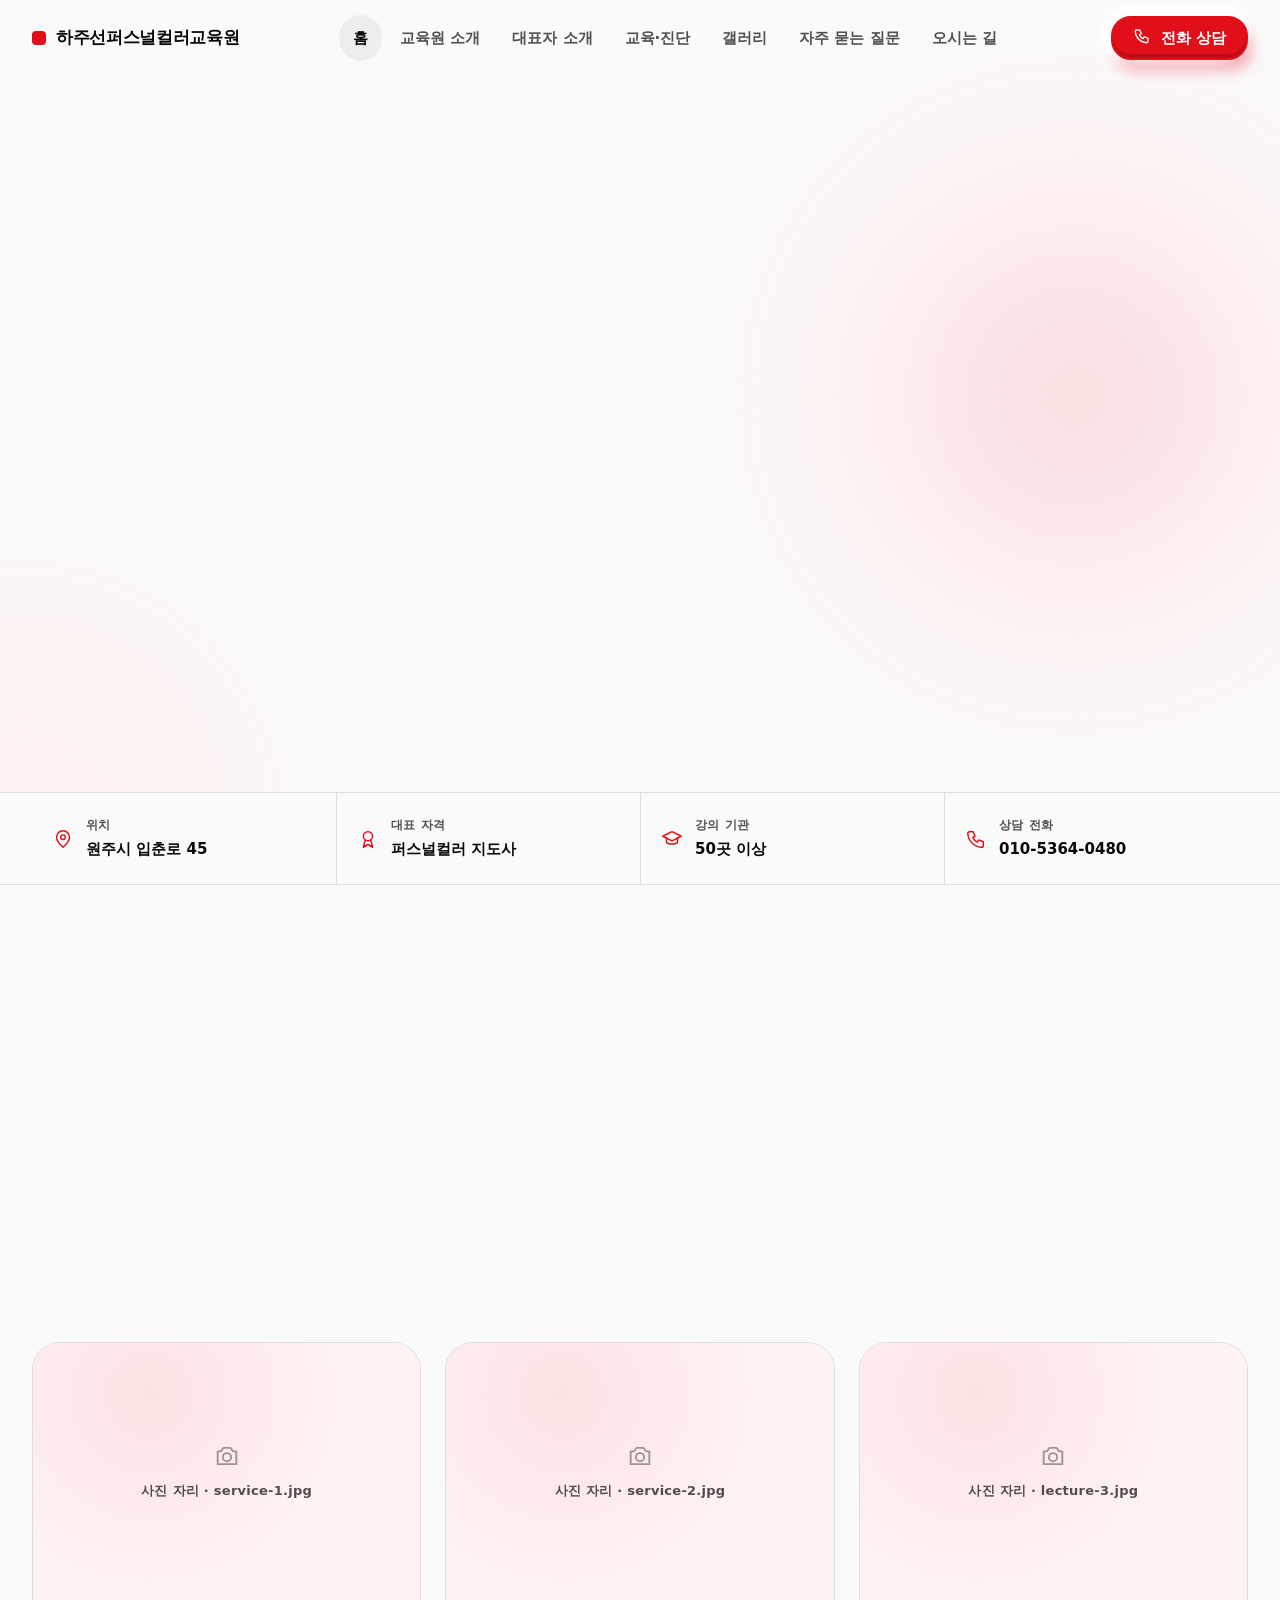
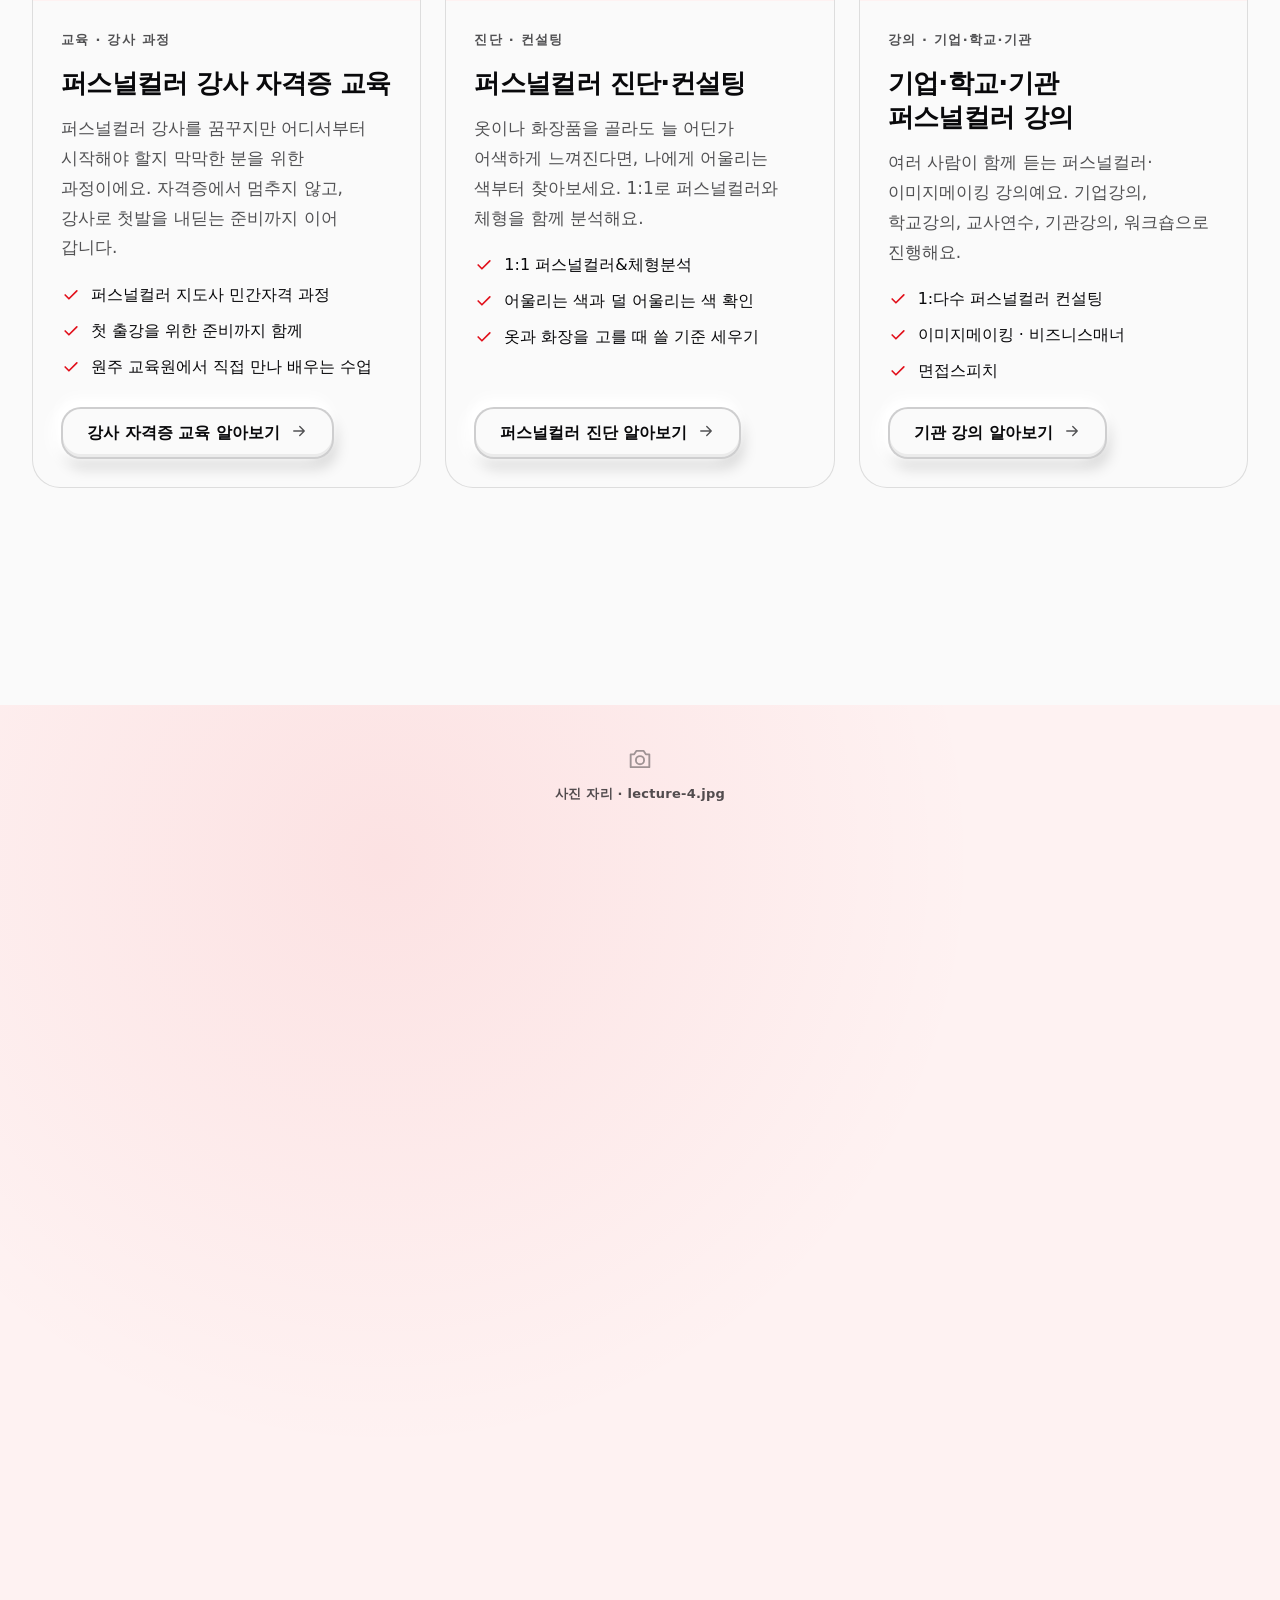
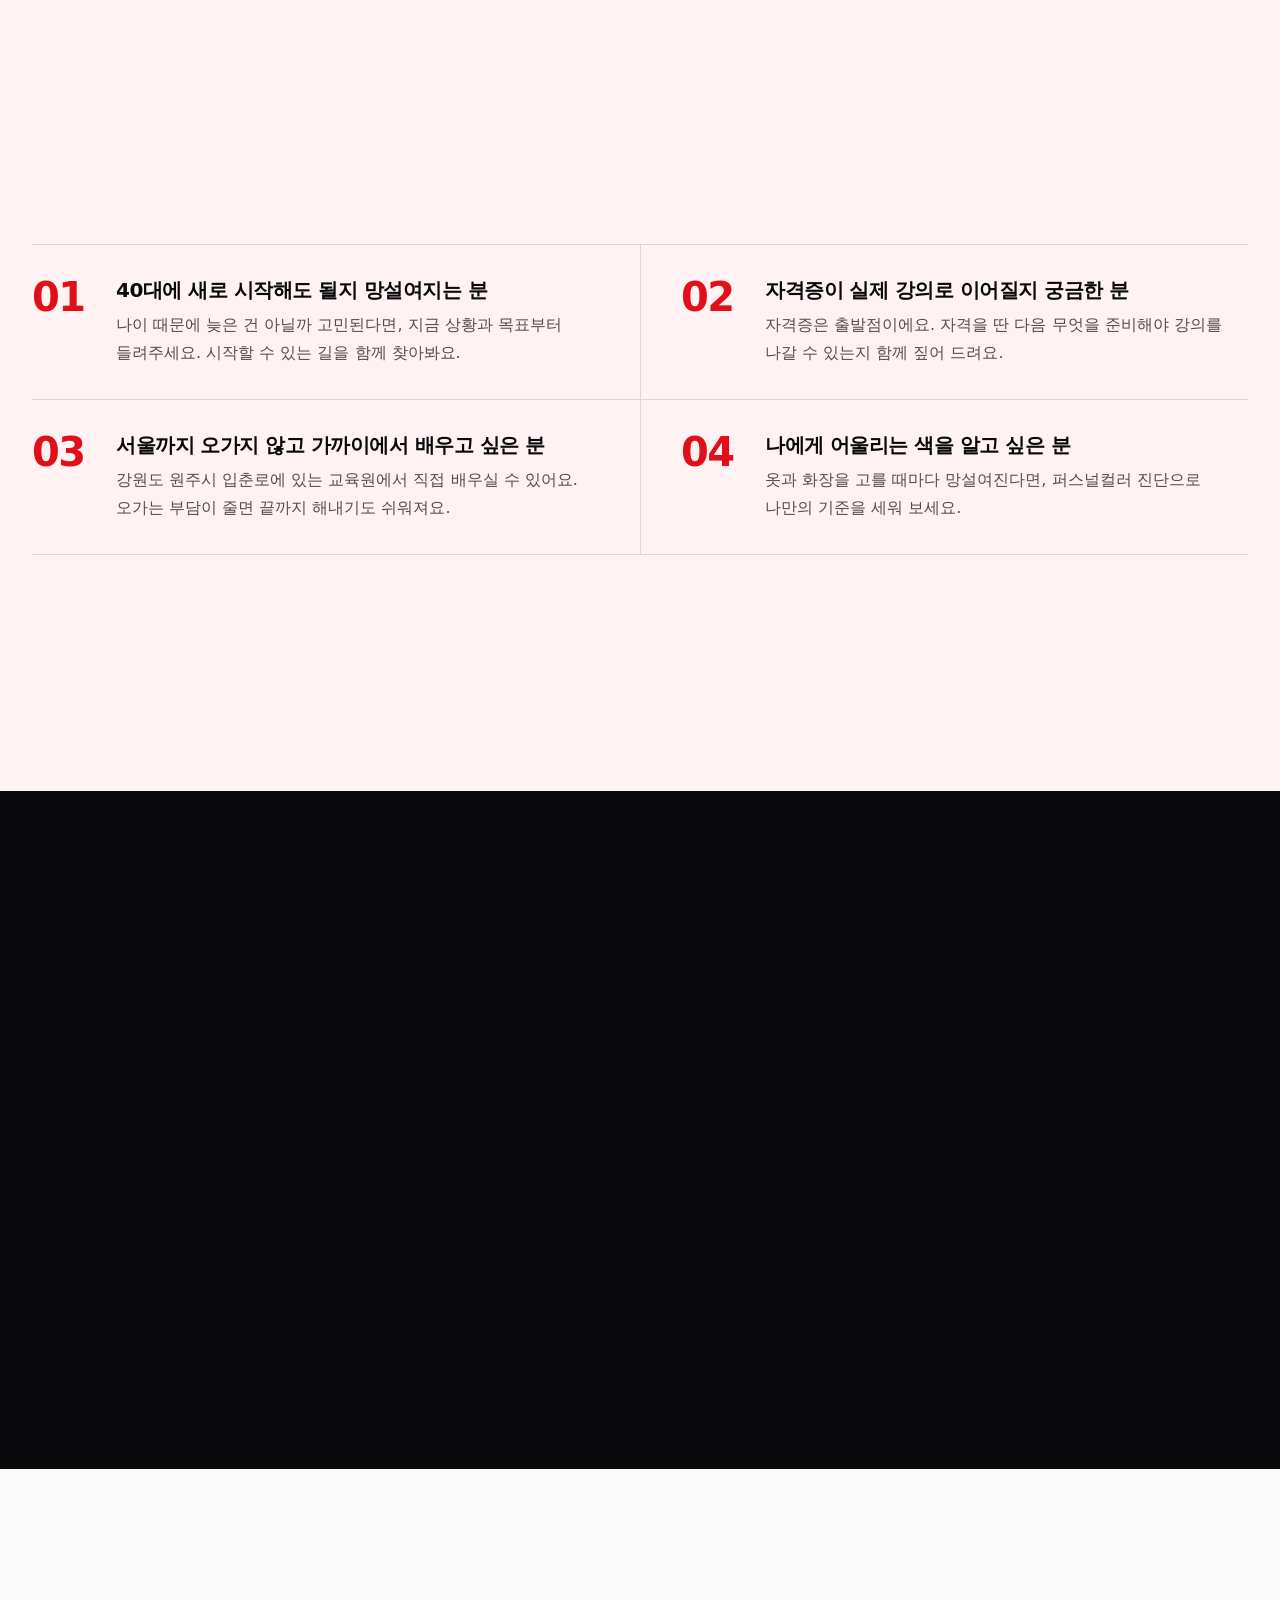
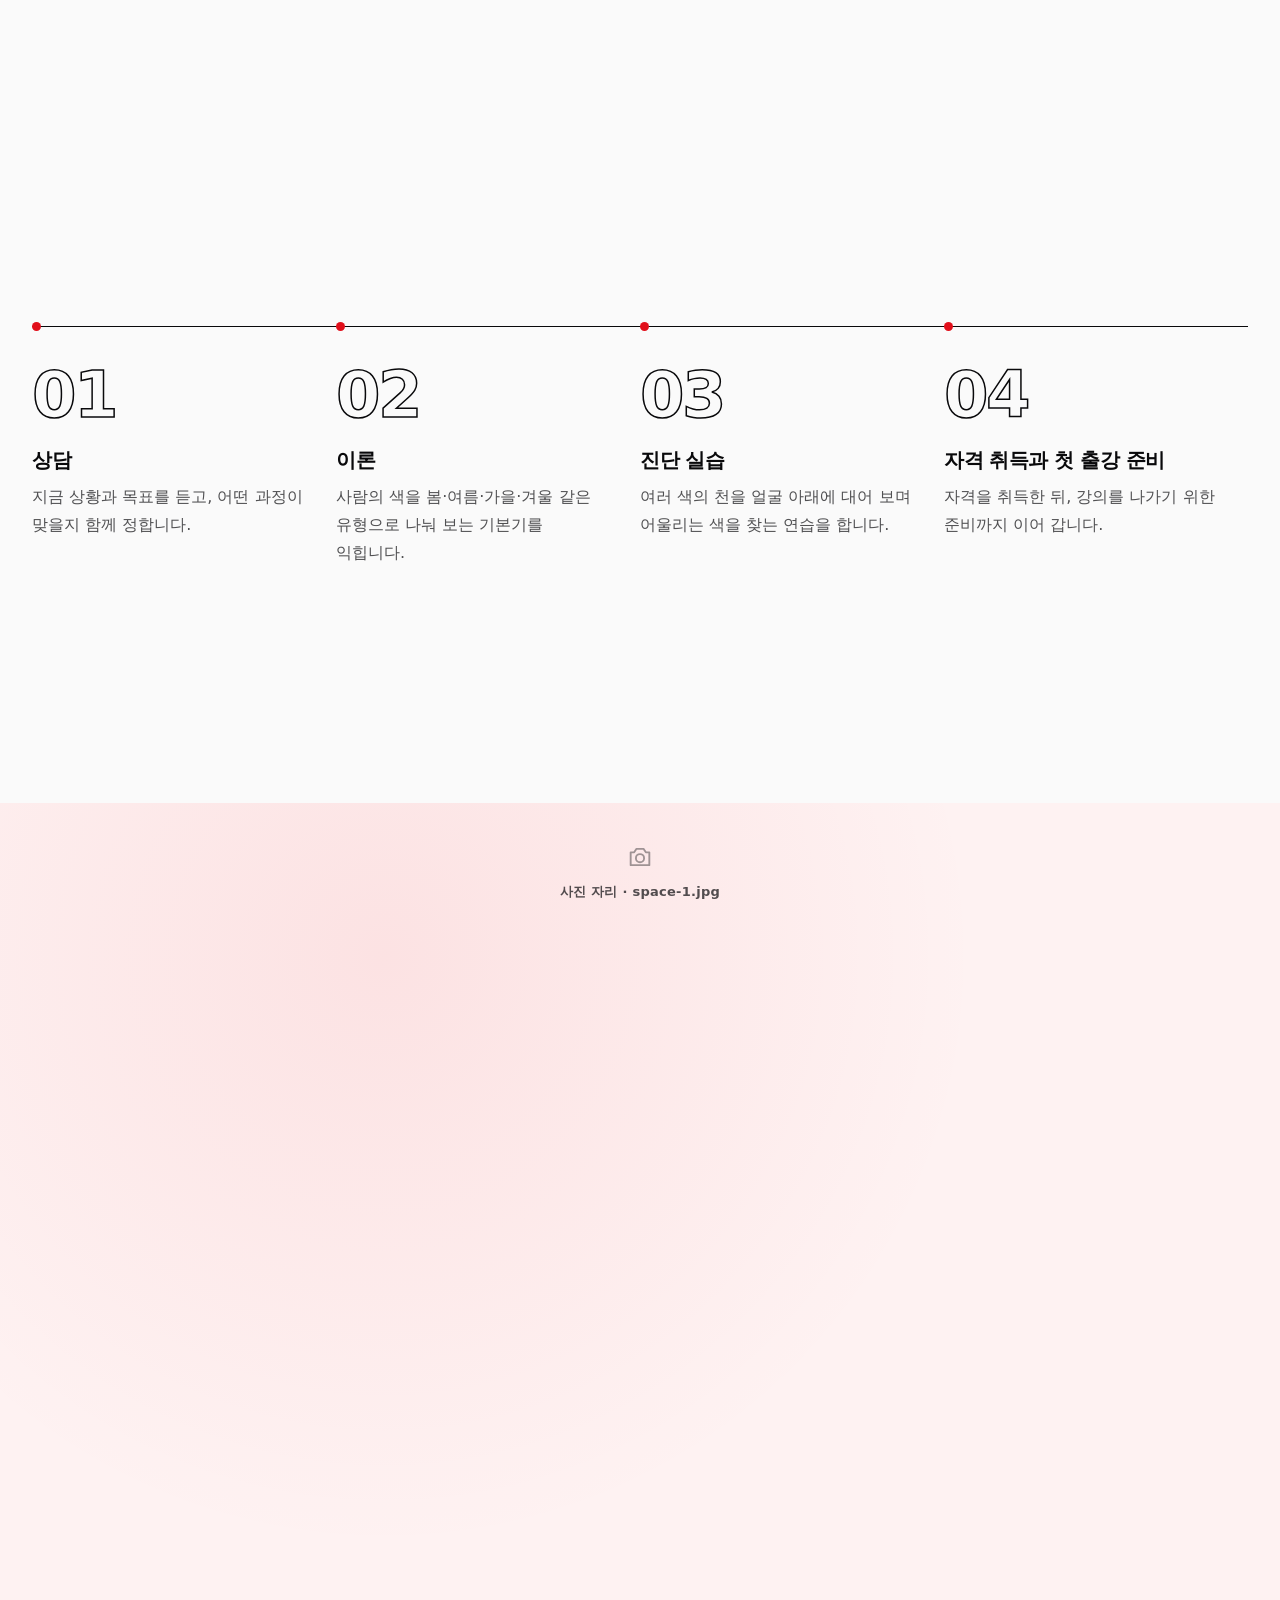
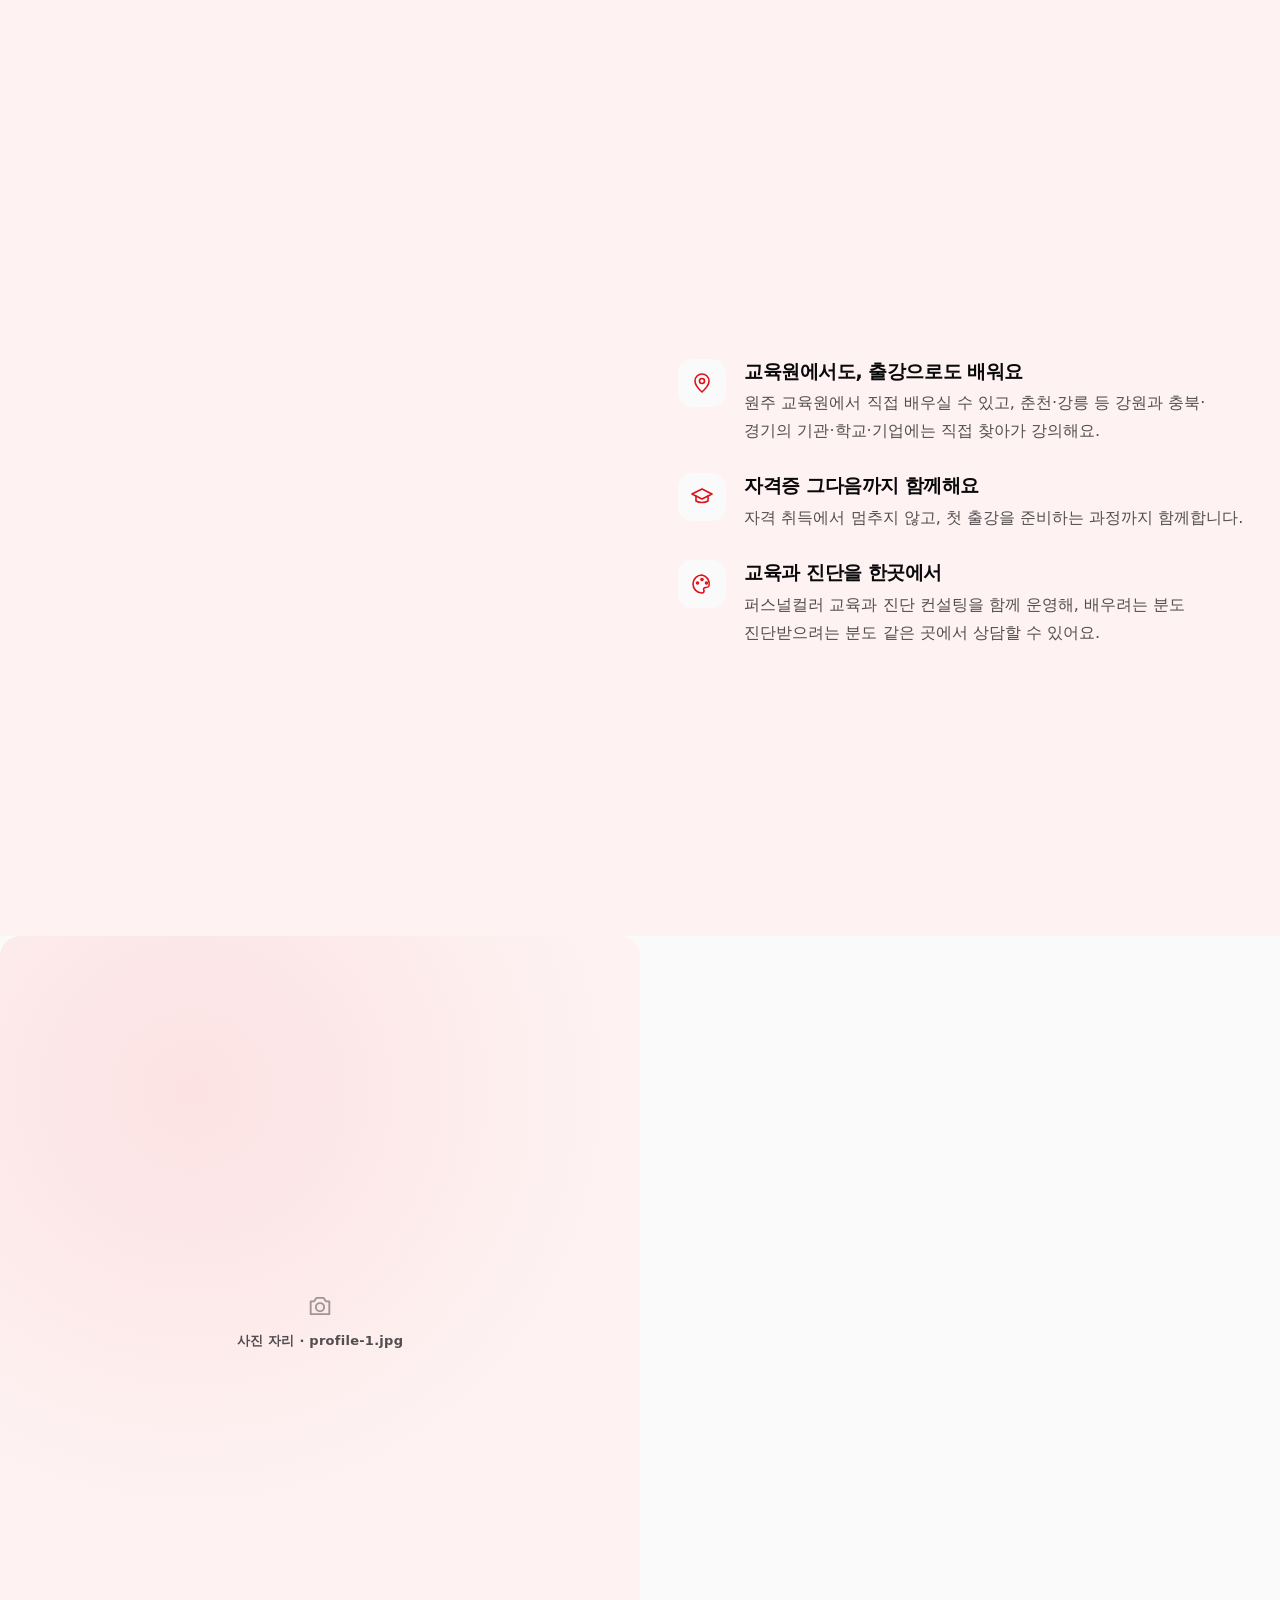
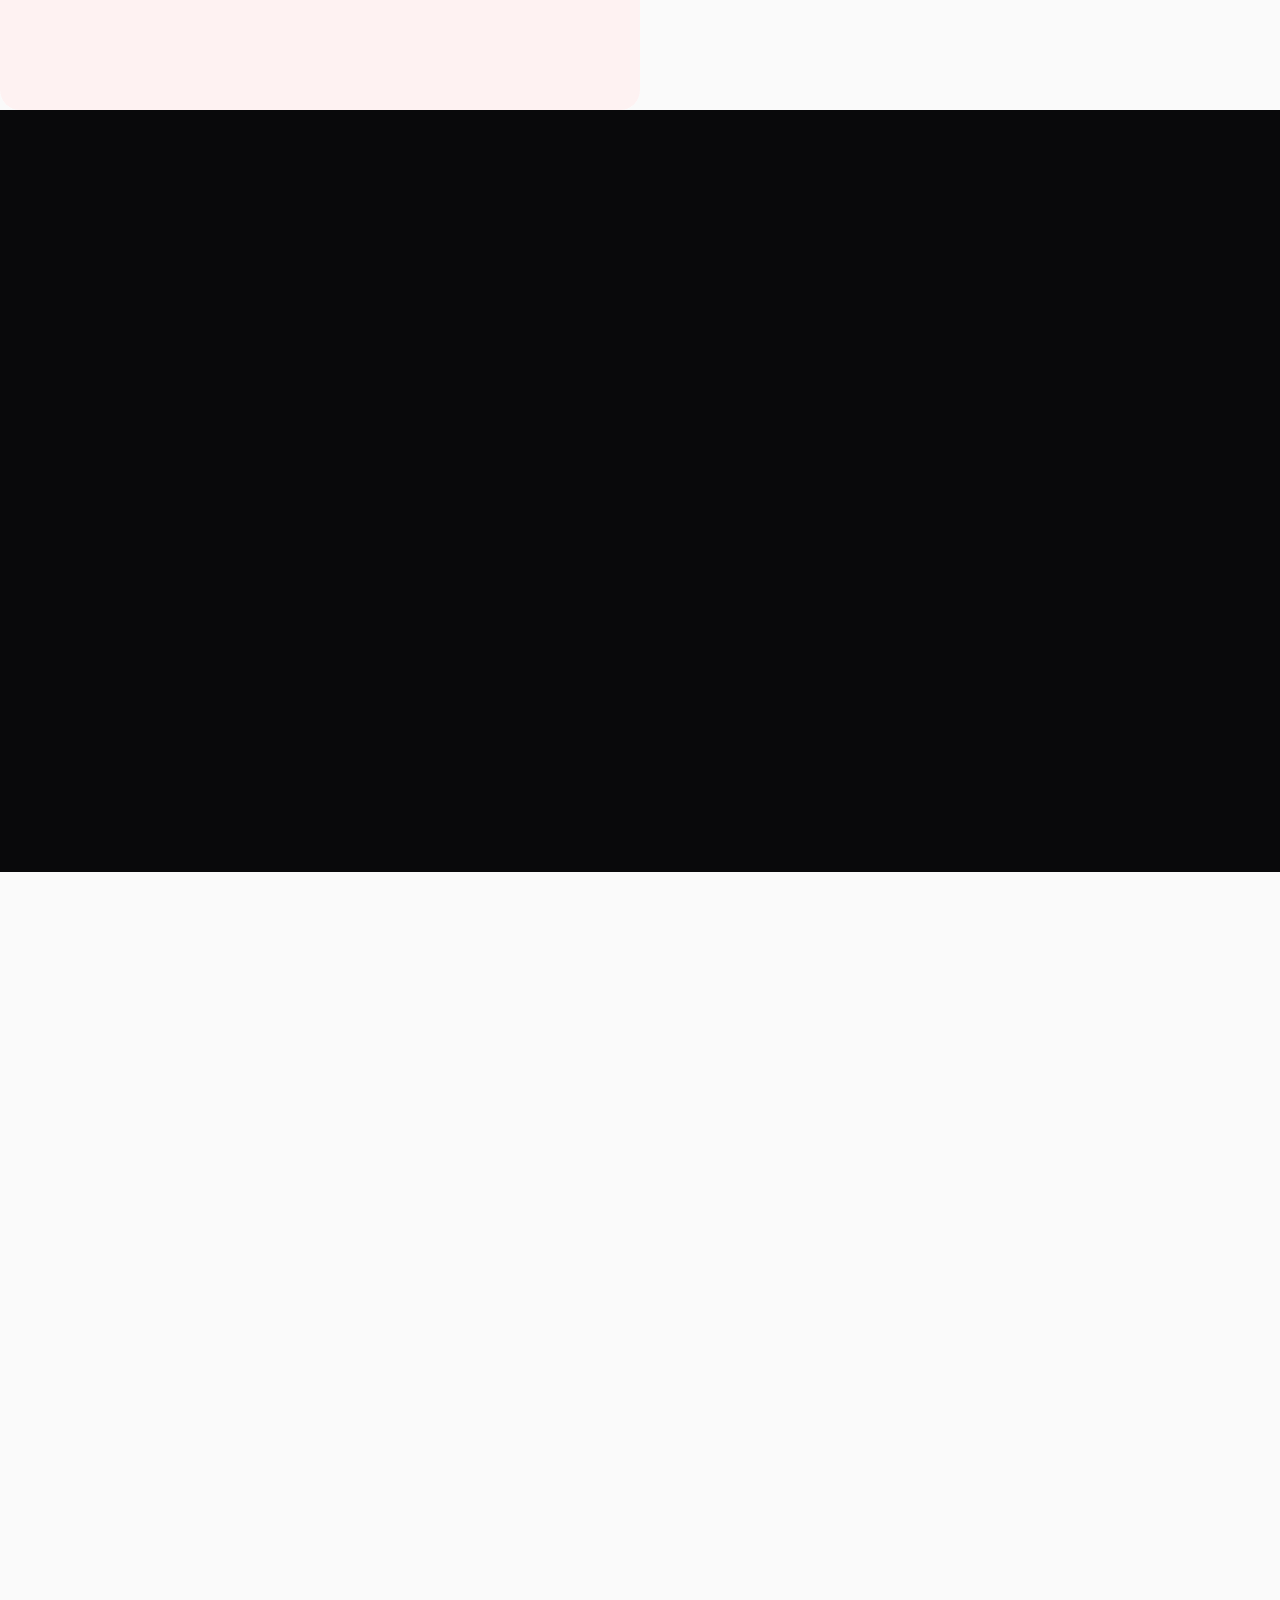
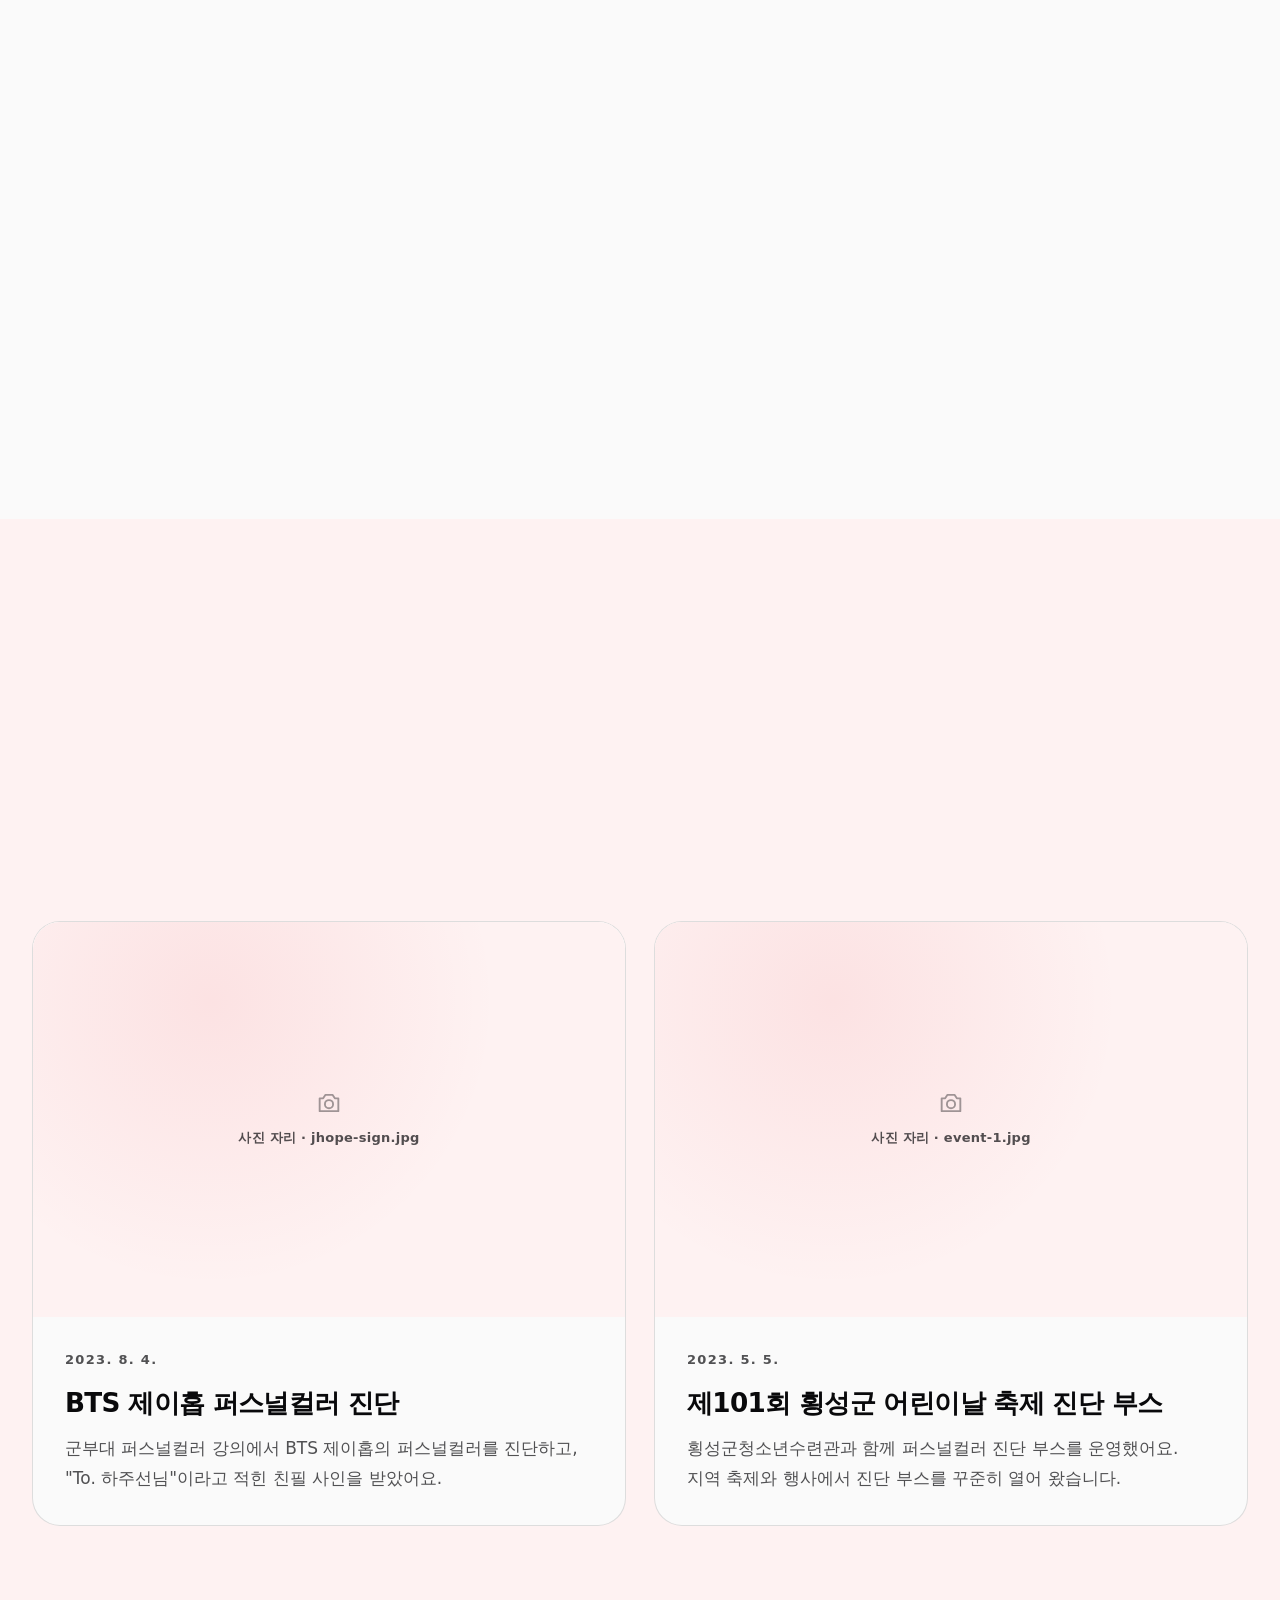
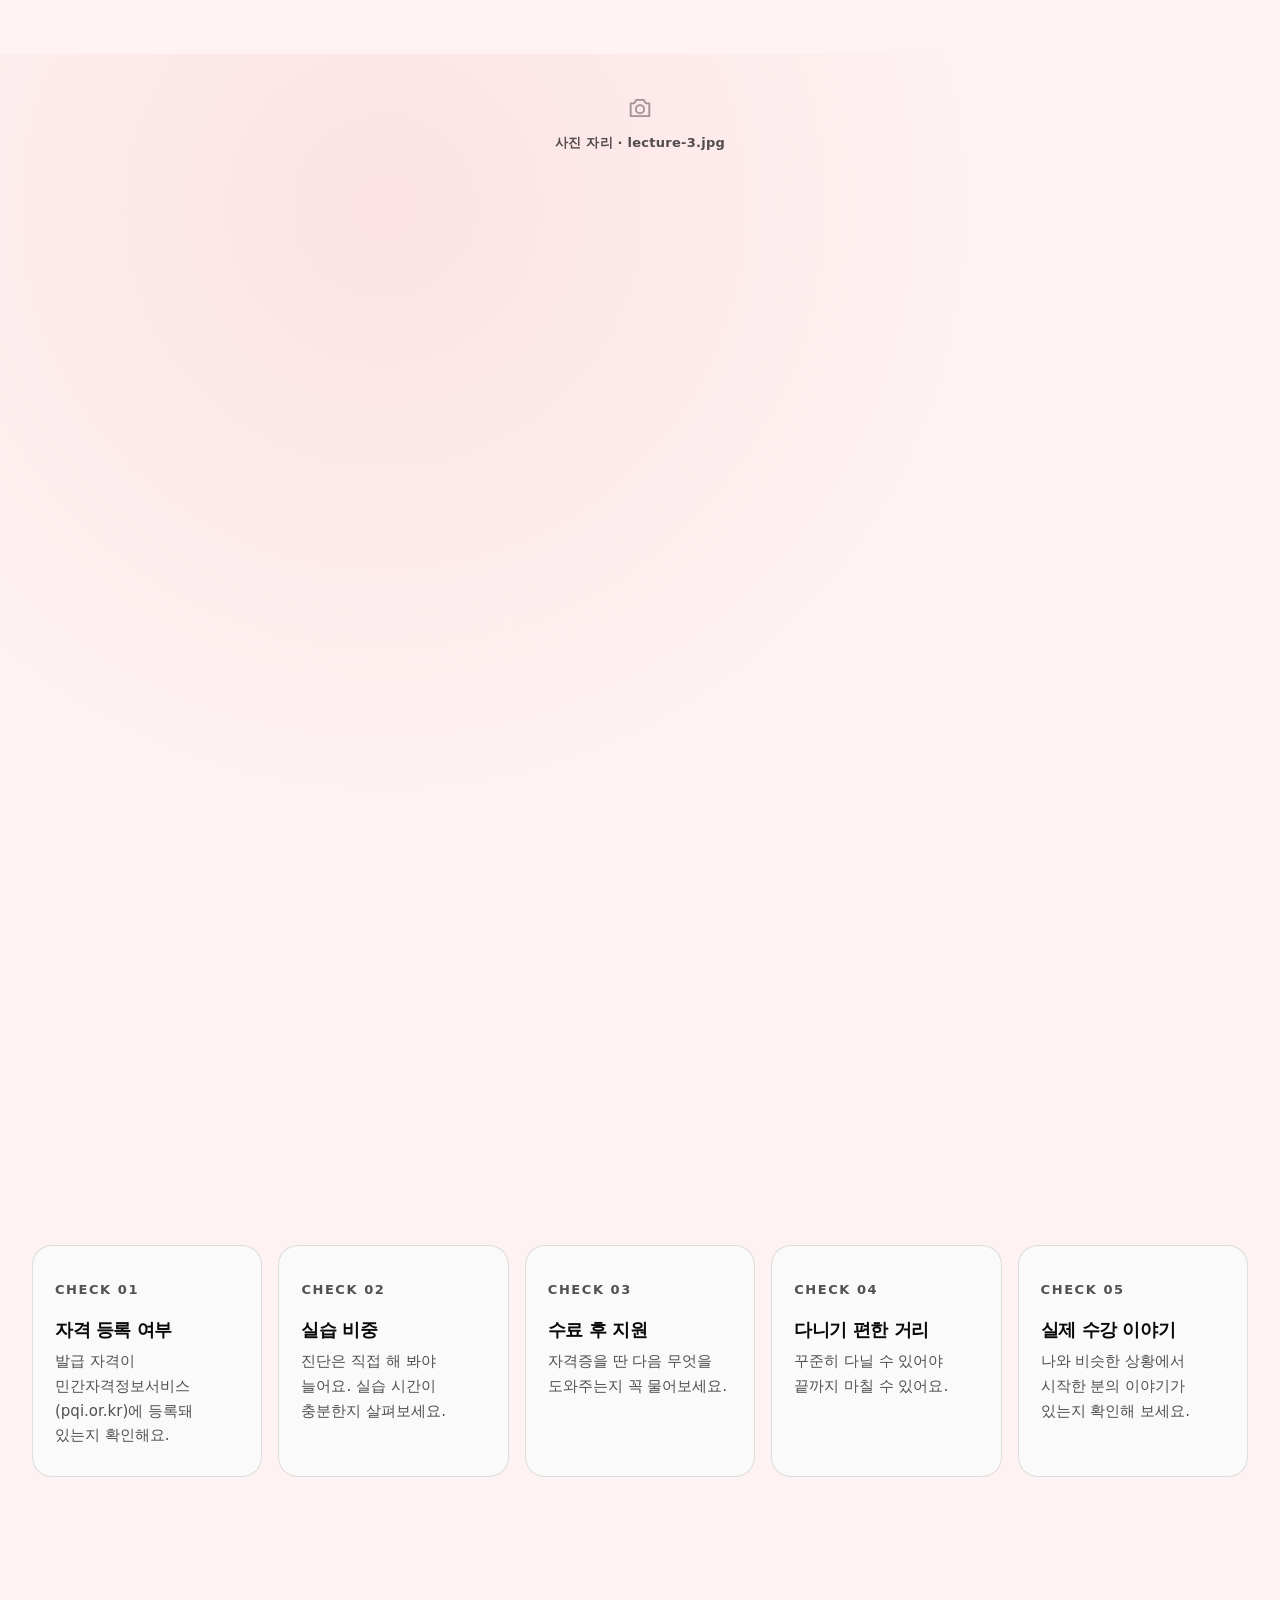
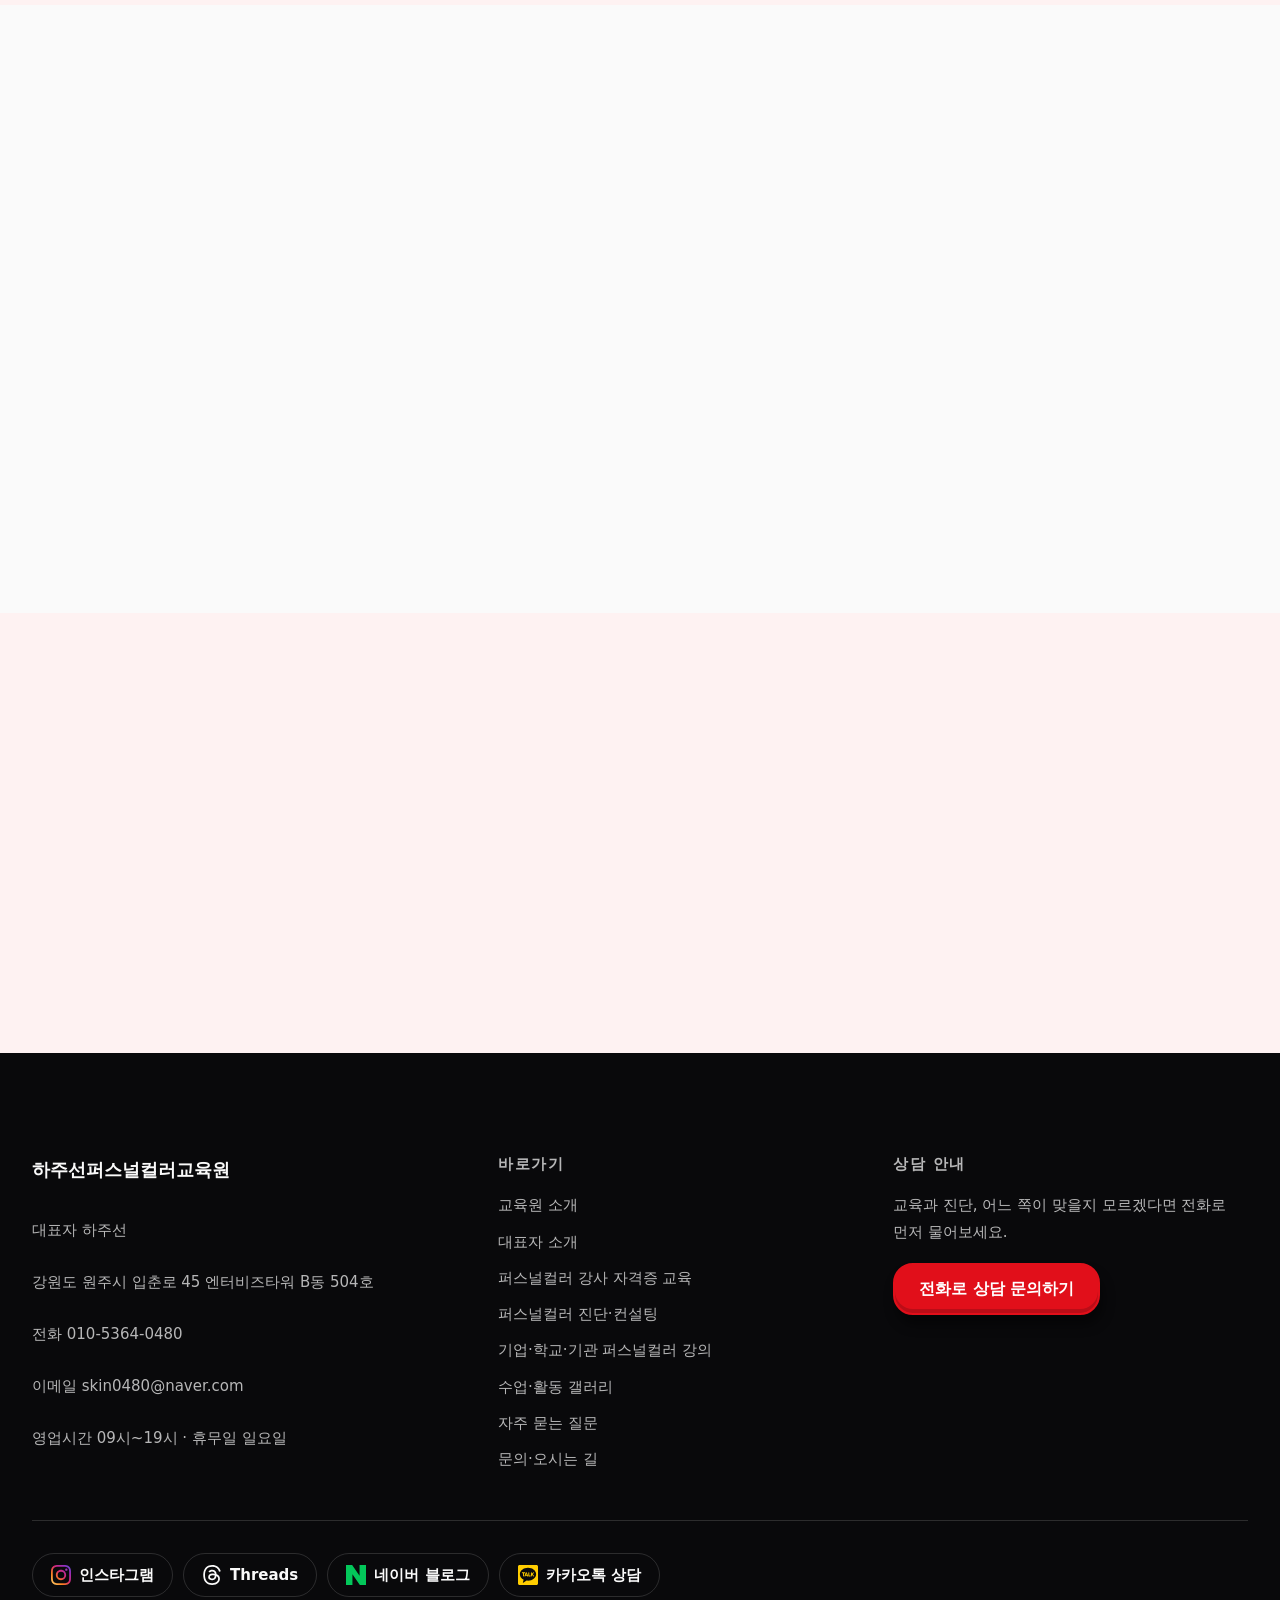
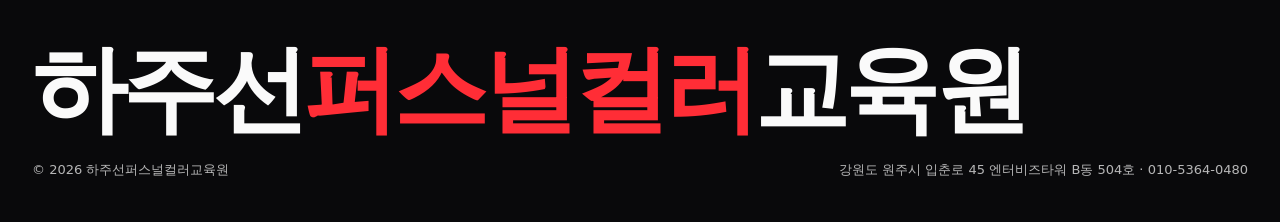
==== index.html @ d4fecfdd "원주 강조 줄이고 출강 지역(강원·충북·경기) 안내 추가, 휴대폰에서 겹치는 문의 버튼 숨김 Co-Authored-By: Claude Opus 5.5 <noreply@anthrop" ====
<!doctype html>
<html lang="ko">
<head>
<meta charset="utf-8">
<meta name="viewport" content="width=device-width, initial-scale=1">
<meta name="google-site-verification" content="_YuqmGGFdFYtubWJL7tfb8Ep-NSIajwK34XxAzuASn0">
<meta name="naver-site-verification" content="009c9f890d431e2544ec4fd9461ce4f2229cd916">
<title>하주선퍼스널컬러교육원 | 퍼스널컬러 강사 교육·진단·기관 출강</title>
<meta name="description" content="강원도 원주 하주선퍼스널컬러교육원. 퍼스널컬러 강사 자격증 교육, 1:1 퍼스널컬러&amp;체형분석, 기업·학교·기관 강의를 합니다. 자격증부터 첫 출강 준비까지 함께하며, 강원·충북·경기 기관과 학교에도 직접 찾아가 강의합니다.">
<!-- 홈페이지 공개 주소: https://hajusun-color.github.io -->
<link rel="canonical" href="https://hajusun-color.github.io/">
<meta property="og:type" content="website">
<meta property="og:locale" content="ko_KR">
<meta property="og:site_name" content="하주선퍼스널컬러교육원">
<meta property="og:title" content="원주 퍼스널컬러 강사 교육·진단 컨설팅 | 하주선퍼스널컬러교육원">
<meta property="og:description" content="원주에서 퍼스널컬러 강사 자격증부터 첫 출강 준비까지 함께합니다. 퍼스널컬러 진단 컨설팅도 받으실 수 있어요.">
<meta property="og:url" content="https://hajusun-color.github.io/">
<meta property="og:image" content="https://hajusun-color.github.io/images/lecture-5.jpg">
<meta name="theme-color" content="#fafafa">
<link rel="preconnect" href="https://cdn.jsdelivr.net" crossorigin>
<link rel="stylesheet" href="https://cdn.jsdelivr.net/gh/orioncactus/pretendard@v1.3.9/dist/web/variable/pretendardvariable-dynamic-subset.min.css">
<link rel="preconnect" href="https://fonts.googleapis.com">
<link rel="preconnect" href="https://fonts.gstatic.com" crossorigin>
<link rel="stylesheet" href="https://fonts.googleapis.com/css2?family=Noto+Serif+KR:wght@700&display=swap">
<link rel="stylesheet" href="style.css">
<link rel="icon" href="favicon.ico" sizes="any">
<link rel="icon" type="image/png" href="favicon-32.png">
<link rel="apple-touch-icon" href="apple-touch-icon.png">
<link rel="manifest" href="site.webmanifest">
<script type="application/ld+json">
{
  "@context": "https://schema.org",
  "@graph": [
    {
      "@type": ["EducationalOrganization", "LocalBusiness"],
      "@id": "https://hajusun-color.github.io/#org",
      "name": "하주선퍼스널컬러교육원",
      "url": "https://hajusun-color.github.io/",
      "description": "강원도 원주에서 퍼스널컬러 강사 자격증 교육과 퍼스널컬러 진단 컨설팅을 하는 교육원입니다.",
      "telephone": "+82-10-5364-0480",
      "email": "skin0480@naver.com",
      "address": {
        "@type": "PostalAddress",
        "streetAddress": "입춘로 45 엔터비즈타워 B동 504호",
        "addressLocality": "원주시",
        "addressRegion": "강원도",
        "addressCountry": "KR"
      },
      "areaServed": "강원도",
      "openingHoursSpecification": [{
        "@type": "OpeningHoursSpecification",
        "dayOfWeek": ["Monday", "Tuesday", "Wednesday", "Thursday", "Friday", "Saturday"],
        "opens": "09:00",
        "closes": "19:00"
      }],
      "founder": {
        "@type": "Person",
        "name": "하주선",
        "hasCredential": { "@type": "EducationalOccupationalCredential", "name": "퍼스널컬러지도사" }
      },
      "sameAs": [
        "https://www.instagram.com/personal_01053640480/",
        "https://www.threads.com/@personal_01053640480",
        "https://blog.naver.com/skin0480",
        "https://pf.kakao.com/_XtKnxj"
      ],
      "makesOffer": [
        { "@type": "Offer", "itemOffered": { "@type": "Service", "name": "퍼스널컬러 강사 자격증 교육", "url": "https://hajusun-color.github.io/instructor-course.html" } },
        { "@type": "Offer", "itemOffered": { "@type": "Service", "name": "퍼스널컬러 진단·컨설팅", "url": "https://hajusun-color.github.io/color-diagnosis.html" } },
        { "@type": "Offer", "itemOffered": { "@type": "Service", "name": "기업·학교·기관 퍼스널컬러 강의", "url": "https://hajusun-color.github.io/lecture.html" } }
      ]
    },
    {
      "@type": "WebSite",
      "url": "https://hajusun-color.github.io/",
      "name": "하주선퍼스널컬러교육원",
      "inLanguage": "ko"
    }
  ]
}
</script>
</head>
<body>
<a class="skip" href="#main">본문 바로가기</a>

<header class="header">
  <div class="wrap">
    <a class="brand" href="index.html" aria-label="하주선퍼스널컬러교육원 홈">
      <span class="brand__mark" aria-hidden="true"></span><span class="brand__text">하주선퍼스널컬러교육원</span>
    </a>
    <nav id="site-nav" class="nav" aria-label="주 메뉴">
      <a href="index.html" aria-current="page">홈</a>
      <a href="about.html">교육원 소개</a>
      <a href="expert.html">대표자 소개</a>
      <a href="services.html">교육·진단</a>
      <a href="gallery.html">갤러리</a>
      <a href="faq.html">자주 묻는 질문</a>
      <a href="contact.html">오시는 길</a>
    </nav>
    <a class="btn btn-primary header__cta" href="tel:01053640480">
      <svg viewBox="0 0 24 24" fill="none" stroke="currentColor" stroke-width="1.7" stroke-linecap="round" stroke-linejoin="round" aria-hidden="true"><path d="M5 4h4l2 5-2.5 1.5a11 11 0 0 0 5 5L15 13l5 2v4a2 2 0 0 1-2 2A16 16 0 0 1 3 6a2 2 0 0 1 2-2"/></svg>
      전화 상담
    </a>
    <button class="nav-toggle" type="button" aria-expanded="false" aria-controls="site-nav">
      <span class="sr-only">메뉴 열기</span>
      <svg viewBox="0 0 24 24" fill="none" stroke="currentColor" stroke-width="1.7" stroke-linecap="round" aria-hidden="true"><path d="M4 7h16M4 12h16M4 17h16"/></svg>
    </button>
  </div>
</header>

<main id="main">

  <!-- 1. 첫 화면 -->
  <section class="hero hero--split" aria-labelledby="hero-title">
    <!-- 여기를 템플릿으로 교체할 수 있음: 첫 화면 배경 (움직이는 배경 템플릿을 이 div 안에 넣으세요) -->
    <div id="hero-bg" aria-hidden="true">
      <span class="glow glow--1"></span><span class="glow glow--2"></span>
      <!-- 오로라 배경 (React Bits Aurora, aurora.js에서 그림). 불러오지 못하면 위의 부드러운 색 번짐이 대신 보임 -->
      <div id="aurora" class="aurora-container"></div>
      <span class="grain"></span>
    </div>
    <div class="wrap hero__split">
      <div class="hero__copy">
        <p class="overline rise">퍼스널컬러 강사 교육 · 진단 · 출강</p>
        <!-- 여기를 템플릿으로 교체할 수 있음: 큰 제목 (글자 효과 템플릿) -->
        <h1 id="hero-title" class="rise">퍼스널컬러 강사의 꿈,<br><span class="hl hl-on-light">첫 출강까지</span> 함께합니다</h1>
        <p class="hero__lead rise">40대에 시작해도 될지 망설여진다면, 자격증부터 차근차근 시작하세요. 퍼스널컬러 지도사 민간자격을 발행하는 인증 교육원입니다.</p>
        <div class="btn-row rise">
          <!-- 여기를 템플릿으로 교체할 수 있음: 주 버튼 (버튼 템플릿) -->
          <a class="btn btn-primary btn-lg" href="tel:01053640480">
            <svg viewBox="0 0 24 24" fill="none" stroke="currentColor" stroke-width="1.7" stroke-linecap="round" stroke-linejoin="round" aria-hidden="true"><path d="M5 4h4l2 5-2.5 1.5a11 11 0 0 0 5 5L15 13l5 2v4a2 2 0 0 1-2 2A16 16 0 0 1 3 6a2 2 0 0 1 2-2"/></svg>
            전화로 상담 신청하기
          </a>
          <a class="btn btn-ghost" href="services.html"><span>교육 과정 먼저 보기</span>
            <svg viewBox="0 0 24 24" fill="none" stroke="currentColor" stroke-width="1.8" stroke-linecap="round" stroke-linejoin="round" aria-hidden="true"><path d="M5 12h14M13 6l6 6-6 6"/></svg>
          </a>
        </div>
        <ul class="hero__creds rise">
          <li>퍼스널컬러 지도사</li>
          <li>강의 기관 50곳 이상</li>
          <li>저서 「하주선의 퍼스널 컬러」</li>
        </ul>
      </div>

      <!-- 오른쪽: 대표 프로필(아치) + 진단 천 사진 -->
      <div class="hero__stage rise">
        <figure class="ph hero__portrait">
          <img src="images/profile-1.jpg" alt="하주선 대표" onerror="this.parentNode.classList.add('is-empty')">
          <span class="ph__empty" aria-hidden="true"><svg viewBox="0 0 24 24" fill="none" stroke="currentColor" stroke-width="1.6" stroke-linejoin="round"><path d="M4 8h3l2-3h6l2 3h3v11H4z"/><circle cx="12" cy="13" r="3.5"/></svg>사진 자리 · profile-1.jpg</span>
        </figure>
        <figure class="ph hero__drape">
          <img src="images/service-2.jpg" alt="퍼스널컬러 진단에 쓰는 여러 색의 천" onerror="this.parentNode.classList.add('is-empty')">
          <span class="ph__empty" aria-hidden="true"><svg viewBox="0 0 24 24" fill="none" stroke="currentColor" stroke-width="1.6" stroke-linejoin="round"><path d="M4 8h3l2-3h6l2 3h3v11H4z"/><circle cx="12" cy="13" r="3.5"/></svg>사진 자리 · service-2.jpg</span>
        </figure>
        <p class="hero__tag"><b>하주선 대표</b><span>퍼스널컬러 지도사</span></p>
      </div>
    </div>

    <!-- (이전 디자인) 견본 부채 — 지금은 숨김 -->
    <div class="hero__arc" aria-hidden="true" hidden>
      <svg class="hero__arc-svg" viewBox="-620 -600 1240 620">
        <rect class="sw" style="--r:-75deg" x="-40" y="-560" width="80" height="560" rx="18" fill="#fef2f2" stroke="#09090b" stroke-opacity=".12"/>
        <rect class="sw" style="--r:-60deg" x="-40" y="-560" width="80" height="560" rx="18" fill="#09090b"/>
        <rect class="sw" style="--r:-45deg" x="-40" y="-560" width="80" height="560" rx="18" fill="#ff2d36"/>
        <rect class="sw" style="--r:-30deg" x="-40" y="-560" width="80" height="560" rx="18" fill="#fafafa" stroke="#09090b" stroke-opacity=".12"/>
        <rect class="sw" style="--r:-15deg" x="-40" y="-560" width="80" height="560" rx="18" fill="#09090b"/>
        <rect class="sw" style="--r:0deg" x="-40" y="-560" width="80" height="560" rx="18" fill="#e10f1a"/>
        <rect class="sw" style="--r:15deg" x="-40" y="-560" width="80" height="560" rx="18" fill="#09090b"/>
        <rect class="sw" style="--r:30deg" x="-40" y="-560" width="80" height="560" rx="18" fill="#fafafa" stroke="#09090b" stroke-opacity=".12"/>
        <rect class="sw" style="--r:45deg" x="-40" y="-560" width="80" height="560" rx="18" fill="#ff2d36"/>
        <rect class="sw" style="--r:60deg" x="-40" y="-560" width="80" height="560" rx="18" fill="#09090b"/>
        <rect class="sw" style="--r:75deg" x="-40" y="-560" width="80" height="560" rx="18" fill="#fef2f2" stroke="#09090b" stroke-opacity=".12"/>
      </svg>
    </div>

  </section>

  <!-- 2. 핵심 정보 띠 -->
  <section class="facts" aria-label="교육원 기본 정보">
    <div class="wrap">
      <ul>
        <li>
          <svg viewBox="0 0 24 24" fill="none" stroke="currentColor" stroke-width="1.6" stroke-linecap="round" stroke-linejoin="round" aria-hidden="true"><path d="M12 21s-7-6.2-7-11a7 7 0 0 1 14 0c0 4.8-7 11-7 11z"/><circle cx="12" cy="10" r="2.5"/></svg>
          <span><small>위치</small>원주시 입춘로 45</span>
        </li>
        <li>
          <svg viewBox="0 0 24 24" fill="none" stroke="currentColor" stroke-width="1.6" stroke-linecap="round" stroke-linejoin="round" aria-hidden="true"><circle cx="12" cy="9" r="5"/><path d="m9 13-2 8 5-3 5 3-2-8"/></svg>
          <span><small>대표 자격</small>퍼스널컬러 지도사</span>
        </li>
        <li>
          <svg viewBox="0 0 24 24" fill="none" stroke="currentColor" stroke-width="1.6" stroke-linecap="round" stroke-linejoin="round" aria-hidden="true"><path d="m2 9 10-5 10 5-10 5z"/><path d="M6 11v5c3 2 9 2 12 0v-5"/></svg>
          <span><small>강의 기관</small>50곳 이상</span>
        </li>
        <li>
          <svg viewBox="0 0 24 24" fill="none" stroke="currentColor" stroke-width="1.6" stroke-linecap="round" stroke-linejoin="round" aria-hidden="true"><path d="M5 4h4l2 5-2.5 1.5a11 11 0 0 0 5 5L15 13l5 2v4a2 2 0 0 1-2 2A16 16 0 0 1 3 6a2 2 0 0 1 2-2"/></svg>
          <span><small>상담 전화</small><a href="tel:01053640480">010-5364-0480</a></span>
        </li>
      </ul>
    </div>
  </section>

  <!-- 3. 대표 서비스 -->
  <section class="section" aria-labelledby="svc-title">
    <div class="wrap">
      <div class="section-head reveal">
        <p class="overline">Services</p>
        <h2 id="svc-title">배우고 싶은 분도, <span class="accent-word">내 색을 찾고 싶은 분도</span></h2>
        <p>하주선퍼스널컬러교육원은 퍼스널컬러 강사 교육, 1:1 퍼스널컬러&amp;체형분석, 기업·학교·기관 강의를 함께 운영합니다. 지금 필요한 쪽을 골라 살펴보세요.</p>
      </div>
      <div class="svc-grid svc-grid--3" data-stagger>
        <article class="svc-card">
          <figure class="ph r-3x2">
            <img src="images/service-1.jpg" alt="퍼스널컬러 색채 수업 장면 모음" loading="lazy" onerror="this.parentNode.classList.add('is-empty')">
            <span class="ph__empty" aria-hidden="true"><svg viewBox="0 0 24 24" fill="none" stroke="currentColor" stroke-width="1.6" stroke-linejoin="round"><path d="M4 8h3l2-3h6l2 3h3v11H4z"/><circle cx="12" cy="13" r="3.5"/></svg>사진 자리 · service-1.jpg</span>
          </figure>
          <div class="svc-card__body">
            <p class="svc-card__tag">교육 · 강사 과정</p>
            <h3>퍼스널컬러 강사 자격증 교육</h3>
            <p>퍼스널컬러 강사를 꿈꾸지만 어디서부터 시작해야 할지 막막한 분을 위한 과정이에요. 자격증에서 멈추지 않고, 강사로 첫발을 내딛는 준비까지 이어 갑니다.</p>
            <ul>
              <li><svg viewBox="0 0 24 24" fill="none" stroke="currentColor" stroke-width="2" stroke-linecap="round" stroke-linejoin="round" aria-hidden="true"><path d="m5 12 4.5 4.5L19 7"/></svg>퍼스널컬러 지도사 민간자격 과정</li>
              <li><svg viewBox="0 0 24 24" fill="none" stroke="currentColor" stroke-width="2" stroke-linecap="round" stroke-linejoin="round" aria-hidden="true"><path d="m5 12 4.5 4.5L19 7"/></svg>첫 출강을 위한 준비까지 함께</li>
              <li><svg viewBox="0 0 24 24" fill="none" stroke="currentColor" stroke-width="2" stroke-linecap="round" stroke-linejoin="round" aria-hidden="true"><path d="m5 12 4.5 4.5L19 7"/></svg>원주 교육원에서 직접 만나 배우는 수업</li>
            </ul>
            <!-- 입력 필요: 과정 기간, 수업 횟수, 수강료, 발급 자격명·등록번호 -->
            <a class="btn btn-ink" href="instructor-course.html">강사 자격증 교육 알아보기
              <svg viewBox="0 0 24 24" fill="none" stroke="currentColor" stroke-width="1.8" stroke-linecap="round" stroke-linejoin="round" aria-hidden="true"><path d="M5 12h14M13 6l6 6-6 6"/></svg>
            </a>
          </div>
        </article>
        <article class="svc-card">
          <figure class="ph r-3x2">
            <img src="images/service-2.jpg" alt="퍼스널컬러 진단에 쓰는 여러 색의 천을 걸어 둔 모습" loading="lazy" onerror="this.parentNode.classList.add('is-empty')">
            <span class="ph__empty" aria-hidden="true"><svg viewBox="0 0 24 24" fill="none" stroke="currentColor" stroke-width="1.6" stroke-linejoin="round"><path d="M4 8h3l2-3h6l2 3h3v11H4z"/><circle cx="12" cy="13" r="3.5"/></svg>사진 자리 · service-2.jpg</span>
          </figure>
          <div class="svc-card__body">
            <p class="svc-card__tag">진단 · 컨설팅</p>
            <h3>퍼스널컬러 진단·컨설팅</h3>
            <p>옷이나 화장품을 골라도 늘 어딘가 어색하게 느껴진다면, 나에게 어울리는 색부터 찾아보세요. 1:1로 퍼스널컬러와 체형을 함께 분석해요.</p>
            <ul>
              <li><svg viewBox="0 0 24 24" fill="none" stroke="currentColor" stroke-width="2" stroke-linecap="round" stroke-linejoin="round" aria-hidden="true"><path d="m5 12 4.5 4.5L19 7"/></svg>1:1 퍼스널컬러&amp;체형분석</li>
              <li><svg viewBox="0 0 24 24" fill="none" stroke="currentColor" stroke-width="2" stroke-linecap="round" stroke-linejoin="round" aria-hidden="true"><path d="m5 12 4.5 4.5L19 7"/></svg>어울리는 색과 덜 어울리는 색 확인</li>
              <li><svg viewBox="0 0 24 24" fill="none" stroke="currentColor" stroke-width="2" stroke-linecap="round" stroke-linejoin="round" aria-hidden="true"><path d="m5 12 4.5 4.5L19 7"/></svg>옷과 화장을 고를 때 쓸 기준 세우기</li>
            </ul>
            <!-- 입력 필요: 진단 가격, 소요 시간, 결과물 -->
            <a class="btn btn-ink" href="color-diagnosis.html">퍼스널컬러 진단 알아보기
              <svg viewBox="0 0 24 24" fill="none" stroke="currentColor" stroke-width="1.8" stroke-linecap="round" stroke-linejoin="round" aria-hidden="true"><path d="M5 12h14M13 6l6 6-6 6"/></svg>
            </a>
          </div>
        </article>
        <article class="svc-card">
          <figure class="ph r-3x2">
            <img src="images/lecture-5.jpg" alt="하주선 대표가 진단 천과 컬러 휠 앞에서 성인 수강생들에게 퍼스널컬러 강의를 하는 모습" loading="lazy" onerror="this.parentNode.classList.add('is-empty')">
            <span class="ph__empty" aria-hidden="true"><svg viewBox="0 0 24 24" fill="none" stroke="currentColor" stroke-width="1.6" stroke-linejoin="round"><path d="M4 8h3l2-3h6l2 3h3v11H4z"/><circle cx="12" cy="13" r="3.5"/></svg>사진 자리 · lecture-3.jpg</span>
          </figure>
          <div class="svc-card__body">
            <p class="svc-card__tag">강의 · 기업·학교·기관</p>
            <h3>기업·학교·기관 퍼스널컬러 강의</h3>
            <p>여러 사람이 함께 듣는 퍼스널컬러·이미지메이킹 강의예요. 기업강의, 학교강의, 교사연수, 기관강의, 워크숍으로 진행해요.</p>
            <ul>
              <li><svg viewBox="0 0 24 24" fill="none" stroke="currentColor" stroke-width="2" stroke-linecap="round" stroke-linejoin="round" aria-hidden="true"><path d="m5 12 4.5 4.5L19 7"/></svg>1:다수 퍼스널컬러 컨설팅</li>
              <li><svg viewBox="0 0 24 24" fill="none" stroke="currentColor" stroke-width="2" stroke-linecap="round" stroke-linejoin="round" aria-hidden="true"><path d="m5 12 4.5 4.5L19 7"/></svg>이미지메이킹 · 비즈니스매너</li>
              <li><svg viewBox="0 0 24 24" fill="none" stroke="currentColor" stroke-width="2" stroke-linecap="round" stroke-linejoin="round" aria-hidden="true"><path d="m5 12 4.5 4.5L19 7"/></svg>면접스피치</li>
            </ul>
            <a class="btn btn-ink" href="lecture.html">기관 강의 알아보기
              <svg viewBox="0 0 24 24" fill="none" stroke="currentColor" stroke-width="1.8" stroke-linecap="round" stroke-linejoin="round" aria-hidden="true"><path d="M5 12h14M13 6l6 6-6 6"/></svg>
            </a>
          </div>
        </article>
      </div>
      <div class="section-foot reveal">
        <a class="text-link" href="services.html">교육과 진단 한눈에 비교하기
          <svg viewBox="0 0 24 24" fill="none" stroke="currentColor" stroke-width="1.8" stroke-linecap="round" stroke-linejoin="round" aria-hidden="true"><path d="M5 12h14M13 6l6 6-6 6"/></svg>
        </a>
      </div>
    </div>
  </section>

  <!-- 3-2. 대형 이미지 ① — 학교 교실 수업 -->
  <section class="ph band" aria-label="강의 현장">
    <img src="images/lecture-4.jpg" alt="하주선 대표가 강당에서 성인 수강생들에게 퍼스널컬러 강의를 하는 모습" loading="lazy" data-zoom="1.1" style="transform:scale(1.1);object-position:60% 35%" onerror="this.parentNode.classList.add('is-empty')">
    <span class="ph__empty" aria-hidden="true"><svg viewBox="0 0 24 24" fill="none" stroke="currentColor" stroke-width="1.6" stroke-linejoin="round"><path d="M4 8h3l2-3h6l2 3h3v11H4z"/><circle cx="12" cy="13" r="3.5"/></svg>사진 자리 · lecture-4.jpg</span>
    <div class="band__text">
      <div class="wrap reveal">
        <span class="band__eyebrow">IN THE FIELD · 현장</span>
        <p>강의 기관 50곳 이상, 현장에서 가르쳐 온 퍼스널컬러</p>
        <small>원주교육지원청 퍼스널컬러 강좌 협력 기관</small>
      </div>
    </div>
  </section>

  <!-- 4. 이런 분께 -->
  <section class="section section--tint" aria-labelledby="needs-title">
    <div class="wrap">
      <div class="section-head reveal">
        <p class="overline">For you</p>
        <h2 id="needs-title">이런 고민이 있다면, <span class="accent-word">편하게 이야기 나눠요</span></h2>
      </div>
      <ul class="needs" data-stagger>
        <li>
          <span class="needs__num">01</span>
          <div><h3>40대에 새로 시작해도 될지 망설여지는 분</h3><p>나이 때문에 늦은 건 아닐까 고민된다면, 지금 상황과 목표부터 들려주세요. 시작할 수 있는 길을 함께 찾아봐요.</p></div>
        </li>
        <li>
          <span class="needs__num">02</span>
          <div><h3>자격증이 실제 강의로 이어질지 궁금한 분</h3><p>자격증은 출발점이에요. 자격을 딴 다음 무엇을 준비해야 강의를 나갈 수 있는지 함께 짚어 드려요.</p></div>
        </li>
        <li>
          <span class="needs__num">03</span>
          <div><h3>서울까지 오가지 않고 가까이에서 배우고 싶은 분</h3><p>강원도 원주시 입춘로에 있는 교육원에서 직접 배우실 수 있어요. 오가는 부담이 줄면 끝까지 해내기도 쉬워져요.</p></div>
        </li>
        <li>
          <span class="needs__num">04</span>
          <div><h3>나에게 어울리는 색을 알고 싶은 분</h3><p>옷과 화장을 고를 때마다 망설여진다면, 퍼스널컬러 진단으로 나만의 기준을 세워 보세요.</p></div>
        </li>
      </ul>
      <div class="section-foot reveal">
        <a class="btn btn-primary" href="tel:01053640480">전화로 내 상황 상담하기</a>
      </div>
    </div>
  </section>

  <!-- 5. 핵심 메시지 (어두운 섹션) -->
  <section class="section section--dark" aria-labelledby="promise-title">
    <div class="wrap">
      <p class="overline reveal">Our promise</p>
      <h2 id="promise-title" class="statement reveal" style="margin-top:24px"><span class="q" aria-hidden="true">“</span>자격증은 출발점이에요. <span class="accent-word">그다음 걸음</span>까지 함께 준비합니다.</h2>
      <p class="statement-note reveal">하주선퍼스널컬러교육원은 퍼스널컬러 강사를 꿈꾸는 분이 자격증부터 첫 출강까지 갈 수 있도록 곁에서 돕는 교육원입니다.</p>
    </div>
    <!-- 곡선을 따라 흐르는 글자 띠 (React Bits CurvedLoop을 일반 홈페이지용으로 옮김, script.js) -->
    <div class="curved-loop-jacket" aria-hidden="true"
         data-curved-loop
         data-text="퍼스널컬러 강사 ✦ 하주선 퍼스널컬러 ✦ 자격증 교육 ✦ 첫 출강 ✦ 퍼스널컬러 진단 ✦ 기관·학교 출강 ✦ "
         data-speed="1.6" data-curve="200" data-direction="left">
    </div>
  </section>

  <!-- 6. 강사가 되는 길 -->
  <section class="section" aria-labelledby="steps-title">
    <div class="wrap">
      <div class="section-head reveal">
        <p class="overline">How to start</p>
        <h2 id="steps-title">퍼스널컬러 강사가 되는 길, <span class="accent-word">4단계</span>로 정리했어요</h2>
        <p>처음 시작하는 분도 전체 흐름을 한눈에 볼 수 있게 정리했어요. 어디쯤에서 시작하면 좋을지는 상담에서 함께 정해요.</p>
      </div>
      <ol class="steps" data-stagger>
        <li><span class="steps__num">01</span><h3>상담</h3><p>지금 상황과 목표를 듣고, 어떤 과정이 맞을지 함께 정합니다.</p></li>
        <li><span class="steps__num">02</span><h3>이론</h3><p>사람의 색을 봄·여름·가을·겨울 같은 유형으로 나눠 보는 기본기를 익힙니다.</p></li>
        <li><span class="steps__num">03</span><h3>진단 실습</h3><p>여러 색의 천을 얼굴 아래에 대어 보며 어울리는 색을 찾는 연습을 합니다.</p></li>
        <li><span class="steps__num">04</span><h3>자격 취득과 첫 출강 준비</h3><p>자격을 취득한 뒤, 강의를 나가기 위한 준비까지 이어 갑니다.</p></li>
      </ol>
      <!-- 입력 필요: 실제 커리큘럼(회차별 내용), 과정 기간, 수료 후 지원 내용 -->
      <div class="section-foot reveal">
        <a class="btn btn-primary" href="instructor-course.html">강사 자격증 교육 과정 보기</a>
      </div>
    </div>
  </section>

  <!-- 7. 대형 이미지 ② — 진단 천 클로즈업 -->
  <section class="ph band" aria-label="교육원 위치">
    <img src="images/space-1.jpg" alt="퍼스널컬러 진단에 쓰는 여러 색의 천을 가까이서 본 모습" loading="lazy" data-zoom="1.5" style="transform:scale(1.5);object-position:50% 45%" onerror="this.parentNode.classList.add('is-empty')">
    <span class="ph__empty" aria-hidden="true"><svg viewBox="0 0 24 24" fill="none" stroke="currentColor" stroke-width="1.6" stroke-linejoin="round"><path d="M4 8h3l2-3h6l2 3h3v11H4z"/><circle cx="12" cy="13" r="3.5"/></svg>사진 자리 · space-1.jpg</span>
    <div class="band__text">
      <div class="wrap reveal">
        <span class="band__eyebrow">VISIT · 찾아오시고, 찾아갑니다</span>
        <p>교육원에서 배우고, 원하는 곳으로 찾아갑니다.</p>
        <small>교육원: 강원도 원주시 입춘로 45 엔터비즈타워 B동 504호 · 출강: 춘천·강릉 등 강원, 충북, 경기</small>
      </div>
    </div>
  </section>

  <!-- 8. 약속하는 세 가지 -->
  <section class="section section--tint" aria-labelledby="why-title">
    <div class="wrap split">
      <figure class="ph r-4x5 split__media reveal">
        <img src="images/service-3.jpg" alt="학생들이 색종이와 컬러표로 퍼스널컬러를 배우는 수업 장면" loading="lazy" onerror="this.parentNode.classList.add('is-empty')">
        <span class="ph__empty" aria-hidden="true"><svg viewBox="0 0 24 24" fill="none" stroke="currentColor" stroke-width="1.6" stroke-linejoin="round"><path d="M4 8h3l2-3h6l2 3h3v11H4z"/><circle cx="12" cy="13" r="3.5"/></svg>사진 자리 · service-3.jpg</span>
      </figure>
      <div>
        <div class="reveal">
          <p class="overline">Why us</p>
          <h2 id="why-title" style="margin-top:16px;font-size:clamp(28px,1rem + 2vw,46px)">하주선퍼스널컬러교육원이 <span class="accent-word">약속하는 세 가지</span></h2>
        </div>
        <ul class="points" data-stagger>
          <li>
            <span class="points__icon"><svg viewBox="0 0 24 24" fill="none" stroke="currentColor" stroke-width="1.6" stroke-linecap="round" stroke-linejoin="round" aria-hidden="true"><path d="M12 21s-7-6.2-7-11a7 7 0 0 1 14 0c0 4.8-7 11-7 11z"/><circle cx="12" cy="10" r="2.5"/></svg></span>
            <div><h3>교육원에서도, 출강으로도 배워요</h3><p>원주 교육원에서 직접 배우실 수 있고, 춘천·강릉 등 강원과 충북·경기의 기관·학교·기업에는 직접 찾아가 강의해요.</p></div>
          </li>
          <li>
            <span class="points__icon"><svg viewBox="0 0 24 24" fill="none" stroke="currentColor" stroke-width="1.6" stroke-linecap="round" stroke-linejoin="round" aria-hidden="true"><path d="m2 9 10-5 10 5-10 5z"/><path d="M6 11v5c3 2 9 2 12 0v-5"/></svg></span>
            <div><h3>자격증 그다음까지 함께해요</h3><p>자격 취득에서 멈추지 않고, 첫 출강을 준비하는 과정까지 함께합니다.</p></div>
          </li>
          <li>
            <span class="points__icon"><svg viewBox="0 0 24 24" fill="none" stroke="currentColor" stroke-width="1.6" stroke-linecap="round" stroke-linejoin="round" aria-hidden="true"><path d="M12 3a9 9 0 1 0 0 18c1.5 0 2-1 2-2s-1-2 0-3 4 0 5-2a9 9 0 0 0-7-11z"/><circle cx="7.5" cy="11" r="1"/><circle cx="12" cy="7.5" r="1"/><circle cx="16.5" cy="11" r="1"/></svg></span>
            <div><h3>교육과 진단을 한곳에서</h3><p>퍼스널컬러 교육과 진단 컨설팅을 함께 운영해, 배우려는 분도 진단받으려는 분도 같은 곳에서 상담할 수 있어요.</p></div>
          </li>
        </ul>
        <div class="section-foot reveal">
          <a class="text-link" href="about.html">교육원 이야기 읽어 보기
            <svg viewBox="0 0 24 24" fill="none" stroke="currentColor" stroke-width="1.8" stroke-linecap="round" stroke-linejoin="round" aria-hidden="true"><path d="M5 12h14M13 6l6 6-6 6"/></svg>
          </a>
        </div>
      </div>
    </div>
  </section>

  <!-- 9. 대표자 소개 요약 -->
  <!-- 사진과 글 반반: 사진 쪽은 화면 왼쪽 끝까지 꽉 차게 (얼굴 클로즈업) -->
  <section class="split-bleed" aria-labelledby="person-title">
      <figure class="ph split-bleed__media">
        <img src="images/profile-1.jpg" alt="하주선 대표 프로필 사진" loading="lazy" data-static style="transform:none;object-position:50% 0%" onerror="this.parentNode.classList.add('is-empty')">
        <span class="ph__empty" aria-hidden="true"><svg viewBox="0 0 24 24" fill="none" stroke="currentColor" stroke-width="1.6" stroke-linejoin="round"><path d="M4 8h3l2-3h6l2 3h3v11H4z"/><circle cx="12" cy="13" r="3.5"/></svg>사진 자리 · profile-1.jpg</span>
      </figure>
      <div class="split-bleed__text reveal">
        <p class="overline">Director</p>
        <h2 id="person-title" class="person__name">하주선</h2>
        <p class="person__role">하주선퍼스널컬러교육원 대표</p>
        <div class="person__text">
          <p>하주선 퍼스널컬러 교육원 &amp; 부설 진단센터 대표입니다. 퍼스널컬러 지도사 민간자격을 발행하는 인증 교육원을 운영하고, 원주교육지원청 퍼스널컬러 강좌 협력 기관으로 함께하고 있습니다.</p>
          <p>세경대학교·배재대학교 퍼스널컬러지도사 자격과정, 상지대학교·강릉원주대학교·한림대학교 특강을 맡았고, 건강보험심사평가원과 원주문화원 등 50곳 이상의 기관에서 강의했습니다. 국가자격 미용사(일반·피부)를 갖고 있으며, 저서로 「하주선의 퍼스널 컬러」가 있습니다.</p>
          <!-- 입력 필요: 운영 기간, 이 일을 시작한 계기 -->
        </div>
        <div class="section-foot">
          <a class="text-link" href="expert.html">대표자 소개 보기
            <svg viewBox="0 0 24 24" fill="none" stroke="currentColor" stroke-width="1.8" stroke-linecap="round" stroke-linejoin="round" aria-hidden="true"><path d="M5 12h14M13 6l6 6-6 6"/></svg>
          </a>
        </div>
      </div>
  </section>

  <!-- 9-2. 대표 저서 -->
  <section class="section section--dark" aria-labelledby="book-title">
    <div class="wrap book">
      <figure class="book__cover reveal">
        <img src="images/book.jpg" alt="하주선 대표의 저서 「하주선의 퍼스널 컬러」 표지" loading="lazy" width="1384" height="990">
      </figure>
      <div class="reveal">
        <p class="overline">Book</p>
        <h2 id="book-title" style="margin-top:16px;font-size:clamp(28px,1rem + 2vw,46px)">대표가 직접 쓴 책,<br><span class="accent-word">「하주선의 퍼스널 컬러」</span></h2>
        <p class="book__tagline">성공을 위한 컬러 전략 — “Personal Color is the Essence of Life’s Art.”</p>
        <p style="margin-top:22px;color:var(--paper-2);font-size:17px">퍼스널 컬러를 잘 활용하려면 색에 대한 기초 지식이 필요해요. 이 책은 미술을 몰라도 이해할 수 있도록 직관적인 예시와 생활 속 색 활용으로 설명하고, 웜톤·쿨톤을 넘어 명도와 채도에 따른 12가지 계절 컬러를 제안합니다.</p>
        <div class="book__meta">
          <span>소금나무</span><span>2024년 9월 25일</span><span>192쪽</span>
        </div>
        <div class="section-foot">
          <a class="btn btn-primary" href="https://www.yes24.com/product/goods/133174596" target="_blank" rel="noopener">YES24에서 책 보기</a>
          <a class="text-link" href="expert.html#book">책 목차 보기
            <svg viewBox="0 0 24 24" fill="none" stroke="currentColor" stroke-width="1.8" stroke-linecap="round" stroke-linejoin="round" aria-hidden="true"><path d="M5 12h14M13 6l6 6-6 6"/></svg>
          </a>
        </div>
      </div>
    </div>
  </section>

  <!-- 9-3. 수업·활동 갤러리 (대표 사진 6장) -->
  <section class="section" aria-labelledby="gal-title">
    <div class="wrap">
      <div class="section-head reveal">
        <p class="overline">Gallery</p>
        <h2 id="gal-title">수업과 강의, <span class="accent-word">현장</span>을 사진으로 보세요</h2>
        <p>학교 수업부터 청년 대상 강의까지, 실제로 진행한 퍼스널컬러 수업 모습이에요. 사진을 누르면 크게 볼 수 있어요.</p>
      </div>
      <div class="gal reveal">
        <a class="gal__item" href="images/lecture-5.jpg" data-lightbox data-caption="하주선 대표가 진단 천과 컬러 휠 앞에서 성인 수강생들에게 퍼스널컬러 강의를 하는 모습"><img src="images/lecture-5.jpg" alt="하주선 대표가 진단 천과 컬러 휠 앞에서 성인 수강생들에게 퍼스널컬러 강의를 하는 모습" loading="lazy" decoding="async"></a>
        <a class="gal__item" href="images/lecture-4.jpg" data-lightbox data-caption="하주선 대표가 강당에서 성인 수강생들에게 퍼스널컬러 강의를 하는 모습"><img src="images/lecture-4.jpg" alt="하주선 대표가 강당에서 성인 수강생들에게 퍼스널컬러 강의를 하는 모습" loading="lazy" decoding="async"></a>
        <a class="gal__item" href="images/lecture-1.jpg" data-lightbox data-caption="하주선 대표가 학교 교실에서 퍼스널컬러 수업을 하는 모습"><img src="images/lecture-1.jpg" alt="하주선 대표가 학교 교실에서 퍼스널컬러 수업을 하는 모습" loading="lazy" decoding="async"></a>
        <a class="gal__item" href="images/event-1.jpg" data-lightbox data-caption="제101회 횡성군 어린이날 축제의 퍼스널컬러 진단 부스"><img src="images/event-1.jpg" alt="제101회 횡성군 어린이날 축제의 퍼스널컬러 진단 부스" loading="lazy" decoding="async"></a>
        <a class="gal__item" href="images/jhope-sign.jpg" data-lightbox data-caption="BTS 제이홉이 하주선 대표에게 남긴 친필 사인 (2023. 8. 4.)"><img src="images/jhope-sign.jpg" alt="BTS 제이홉이 하주선 대표에게 남긴 친필 사인 (2023. 8. 4.)" loading="lazy" decoding="async"></a>
        <a class="gal__item" href="images/service-2.jpg" data-lightbox data-caption="퍼스널컬러 진단에 쓰는 여러 색의 천을 걸어 둔 모습"><img src="images/service-2.jpg" alt="퍼스널컬러 진단에 쓰는 여러 색의 천을 걸어 둔 모습" loading="lazy" decoding="async"></a>
      </div>
      <div class="section-foot reveal">
        <a class="btn btn-line" href="gallery.html">갤러리 전체 보기</a>
      </div>
    </div>
  </section>

  <!-- 9-3b. 기억에 남는 현장 -->
  <section class="section section--tint" aria-labelledby="moment-title">
    <div class="wrap">
      <div class="section-head reveal">
        <p class="overline">Moments</p>
        <h2 id="moment-title">기억에 남는 <span class="accent-word">현장</span></h2>
        <p>강의실 밖에서도 퍼스널컬러를 전해 왔어요. 군부대 강의부터 지역 축제 진단 부스까지 함께한 순간이에요.</p>
      </div>
      <div class="svc-grid" data-stagger>
        <article class="svc-card">
          <figure class="ph r-3x2 ph--contain">
            <img src="images/jhope-sign.jpg" alt="BTS 제이홉이 하주선 대표에게 남긴 친필 사인 (2023. 8. 4.)" loading="lazy" onerror="this.parentNode.classList.add('is-empty')">
            <span class="ph__empty" aria-hidden="true"><svg viewBox="0 0 24 24" fill="none" stroke="currentColor" stroke-width="1.6" stroke-linejoin="round"><path d="M4 8h3l2-3h6l2 3h3v11H4z"/><circle cx="12" cy="13" r="3.5"/></svg>사진 자리 · jhope-sign.jpg</span>
          </figure>
          <div class="svc-card__body">
            <p class="svc-card__tag">2023. 8. 4.</p>
            <h3>BTS 제이홉 퍼스널컬러 진단</h3>
            <p>군부대 퍼스널컬러 강의에서 BTS 제이홉의 퍼스널컬러를 진단하고, "To. 하주선님"이라고 적힌 친필 사인을 받았어요.</p>
          </div>
        </article>
        <article class="svc-card">
          <figure class="ph r-3x2">
            <img src="images/event-1.jpg" alt="제101회 횡성군 어린이날 축제의 퍼스널컬러 진단 부스" loading="lazy" style="object-position:50% 35%" onerror="this.parentNode.classList.add('is-empty')">
            <span class="ph__empty" aria-hidden="true"><svg viewBox="0 0 24 24" fill="none" stroke="currentColor" stroke-width="1.6" stroke-linejoin="round"><path d="M4 8h3l2-3h6l2 3h3v11H4z"/><circle cx="12" cy="13" r="3.5"/></svg>사진 자리 · event-1.jpg</span>
          </figure>
          <div class="svc-card__body">
            <p class="svc-card__tag">2023. 5. 5.</p>
            <h3>제101회 횡성군 어린이날 축제 진단 부스</h3>
            <p>횡성군청소년수련관과 함께 퍼스널컬러 진단 부스를 운영했어요. 지역 축제와 행사에서 진단 부스를 꾸준히 열어 왔습니다.</p>
          </div>
        </article>
      </div>
    </div>
  </section>

  <!-- 9-4. 대형 이미지 ③ — 청년 대상 강의 (사진이 조금 흐려 막을 진하게) -->
  <section class="ph band band--soft" aria-label="청년 대상 강의">
    <img src="images/lecture-3.jpg" alt="하주선 대표가 청년 대상 자신감 스타일링 강의를 하는 모습" loading="lazy" data-zoom="1.1" style="transform:scale(1.1);object-position:30% 45%" onerror="this.parentNode.classList.add('is-empty')">
    <span class="ph__empty" aria-hidden="true"><svg viewBox="0 0 24 24" fill="none" stroke="currentColor" stroke-width="1.6" stroke-linejoin="round"><path d="M4 8h3l2-3h6l2 3h3v11H4z"/><circle cx="12" cy="13" r="3.5"/></svg>사진 자리 · lecture-3.jpg</span>
    <div class="band__text">
      <div class="wrap reveal">
        <span class="band__eyebrow">LECTURE · 강의</span>
        <p>고용노동부·제천시청년센터와 청년 자신감 스타일링 강의를 함께했습니다.</p>
        <small>기업·학교·기관 강의 의뢰는 <a href="lecture.html" style="border-bottom:1px solid currentColor">기관 강의 안내</a>에서 확인하세요.</small>
      </div>
    </div>
  </section>

  <!-- 10. 교육원 고르는 체크리스트 -->
  <section class="section section--tint" aria-labelledby="check-title">
    <div class="wrap">
      <div class="section-head reveal">
        <p class="overline">Checklist</p>
        <h2 id="check-title">퍼스널컬러 교육원, 등록 전에 <span class="accent-word">이 5가지</span>를 확인하세요</h2>
        <p>어느 교육원을 고르든 아래 다섯 가지를 확인해 보시면 후회가 줄어요.</p>
      </div>
      <ol class="checks" data-stagger>
        <li><span class="checks__no">CHECK 01</span><h3>자격 등록 여부</h3><p>발급 자격이 민간자격정보서비스(pqi.or.kr)에 등록돼 있는지 확인해요.</p></li>
        <li><span class="checks__no">CHECK 02</span><h3>실습 비중</h3><p>진단은 직접 해 봐야 늘어요. 실습 시간이 충분한지 살펴보세요.</p></li>
        <li><span class="checks__no">CHECK 03</span><h3>수료 후 지원</h3><p>자격증을 딴 다음 무엇을 도와주는지 꼭 물어보세요.</p></li>
        <li><span class="checks__no">CHECK 04</span><h3>다니기 편한 거리</h3><p>꾸준히 다닐 수 있어야 끝까지 마칠 수 있어요.</p></li>
        <li><span class="checks__no">CHECK 05</span><h3>실제 수강 이야기</h3><p>나와 비슷한 상황에서 시작한 분의 이야기가 있는지 확인해 보세요.</p></li>
      </ol>
    </div>
  </section>

  <!-- 11. 자주 묻는 질문 -->
  <section class="section" aria-labelledby="faq-title">
    <div class="wrap split" style="align-items:start">
      <div class="section-head reveal" style="margin-bottom:0">
        <p class="overline">FAQ</p>
        <h2 id="faq-title">자주 묻는 질문</h2>
        <p>위치, 운영 시간, 자격증, 상담 방법처럼 처음 문의하실 때 궁금한 점을 모았어요.</p>
        <div class="section-foot">
          <a class="text-link" href="faq.html">자주 묻는 질문 전체 보기
            <svg viewBox="0 0 24 24" fill="none" stroke="currentColor" stroke-width="1.8" stroke-linecap="round" stroke-linejoin="round" aria-hidden="true"><path d="M5 12h14M13 6l6 6-6 6"/></svg>
          </a>
        </div>
      </div>
      <div class="faq reveal">
        <details>
          <summary>하주선퍼스널컬러교육원은 어디에 있나요?<i aria-hidden="true"></i></summary>
          <div class="faq__a"><p>강원도 원주시 입춘로 45 엔터비즈타워 B동 504호에 있어요. 지도는 <a href="contact.html">오시는 길</a>에서 보실 수 있어요.</p></div>
        </details>
        <details>
          <summary>운영 시간과 휴무일은 어떻게 되나요?<i aria-hidden="true"></i></summary>
          <div class="faq__a"><p>영업시간은 09시~19시이고, 일요일은 쉽니다.</p></div>
        </details>
        <details>
          <summary>퍼스널컬러 자격증은 국가자격인가요?<i aria-hidden="true"></i></summary>
          <div class="faq__a"><p>퍼스널컬러 자격증은 대부분 자격기본법에 따라 등록한 민간자격이며, 국가가 공인한 자격은 아니에요. 등록 여부는 민간자격정보서비스(pqi.or.kr)에서 자격 이름이나 등록번호로 조회할 수 있어요.</p></div>
        </details>
        <details>
          <summary>상담은 어떻게 신청하나요?<i aria-hidden="true"></i></summary>
          <div class="faq__a"><p>영업시간(09시~19시) 안에 <a href="tel:01053640480">010-5364-0480</a>으로 전화 주시거나, <a href="mailto:skin0480@naver.com">skin0480@naver.com</a>으로 이메일을 보내 주세요.</p></div>
        </details>
      </div>
    </div>
  </section>

  <!-- 12. 문의 띠 -->
  <section class="cta-band" aria-labelledby="cta-title">
    <div class="wrap cta-band__inner reveal">
      <div>
        <h2 id="cta-title">퍼스널컬러 강사의 첫걸음, <span class="accent-word">하주선과</span> 함께 시작해요</h2>
        <p>궁금한 점이 있다면 부담 없이 전화나 이메일로 물어보세요. 영업시간은 09시~19시, 일요일은 쉽니다.</p>
      </div>
      <div class="btn-row">
        <a class="btn btn-primary" href="tel:01053640480">전화로 상담 문의하기</a>
        <a class="btn btn-kakao" href="https://pf.kakao.com/_XtKnxj/chat" target="_blank" rel="noopener"><svg class="logo-kakao" viewBox="0 0 24 24" aria-hidden="true"><path fill="#191919" d="M22.125 0H1.875C.8394 0 0 .8394 0 1.875v20.25C0 23.1606.8394 24 1.875 24h20.25C23.1606 24 24 23.1606 24 22.125V1.875C24 .8394 23.1606 0 22.125 0zM12 18.75c-.591 0-1.1697-.0413-1.7317-.1209-.5626.3965-3.813 2.6797-4.1198 2.7225 0 0-.1258.0489-.2328-.0141s-.0876-.2282-.0876-.2282c.0322-.2198.8426-3.0183.992-3.5333-2.7452-1.36-4.5701-3.7686-4.5701-6.5135C2.25 6.8168 6.6152 3.375 12 3.375s9.75 3.4418 9.75 7.6875c0 4.2457-4.3652 7.6875-9.75 7.6875zM8.0496 9.8672h-.8777v3.3417c0 .2963-.2523.5372-.5625.5372s-.5625-.2409-.5625-.5372V9.8672h-.8777c-.3044 0-.552-.2471-.552-.5508s.2477-.5508.552-.5508h2.8804c.3044 0 .552.2471.552.5508s-.2477.5508-.552.5508zm10.9879 2.9566a.558.558 0 0 1 .108.4167.5588.5588 0 0 1-.2183.371.5572.5572 0 0 1-.3383.1135.558.558 0 0 1-.4493-.2236l-1.3192-1.7479-.1952.1952v1.2273a.5635.5635 0 0 1-.5627.5628.563.563 0 0 1-.5625-.5625V9.3281c0-.3102.2523-.5625.5625-.5625s.5625.2523.5625.5625v1.209l1.5694-1.5694c.0807-.0807.1916-.1252.312-.1252.1404 0 .2814.0606.3871.1661.0985.0984.1573.2251.1654.3566.0082.1327-.036.2542-.1241.3425l-1.2818 1.2817 1.3845 1.8344zm-8.3502-3.5023c-.095-.2699-.3829-.5475-.7503-.5557-.3663.0083-.6542.2858-.749.5551l-1.3455 3.5415c-.1708.5305-.0217.7272.1333.7988a.8568.8568 0 0 0 .3576.0776c.2346 0 .4139-.0952.4678-.2481l.2787-.7297 1.7152.0001.2785.7292c.0541.1532.2335.2484.4681.2484a.8601.8601 0 0 0 .3576-.0775c.1551-.0713.3041-.2681.1329-.7999l-1.3449-3.5398zm-1.3116 2.4433l.5618-1.5961.5618 1.5961H9.3757zm5.9056 1.3836c0 .2843-.2418.5156-.5391.5156h-1.8047c-.2973 0-.5391-.2314-.5391-.5156V9.3281c0-.3102.2576-.5625.5742-.5625s.5742.2523.5742.5625v3.3047h1.1953c.2974 0 .5392.2314.5392.5156z"/></svg>카카오톡으로 상담하기</a>
      </div>
    </div>
  </section>

</main>

<footer class="footer">
  <div class="wrap">
    <div class="footer__top">
      <address>
        <b>하주선퍼스널컬러교육원</b>
        <span>대표자 하주선</span>
        <span>강원도 원주시 입춘로 45 엔터비즈타워 B동 504호</span>
        <span>전화 <a href="tel:01053640480">010-5364-0480</a></span>
        <span>이메일 <a href="mailto:skin0480@naver.com">skin0480@naver.com</a></span>
        <span>영업시간 09시~19시 · 휴무일 일요일</span>
      </address>
      <div>
        <h2>바로가기</h2>
        <nav aria-label="푸터 메뉴">
          <a href="about.html">교육원 소개</a>
          <a href="expert.html">대표자 소개</a>
          <a href="instructor-course.html">퍼스널컬러 강사 자격증 교육</a>
          <a href="color-diagnosis.html">퍼스널컬러 진단·컨설팅</a>
          <a href="lecture.html">기업·학교·기관 퍼스널컬러 강의</a>
          <a href="gallery.html">수업·활동 갤러리</a>
          <a href="faq.html">자주 묻는 질문</a>
          <a href="contact.html">문의·오시는 길</a>
        </nav>
      </div>
      <div class="footer__cta">
        <h2>상담 안내</h2>
        <p>교육과 진단, 어느 쪽이 맞을지 모르겠다면 전화로 먼저 물어보세요.</p>
        <a class="btn btn-primary" href="tel:01053640480">전화로 상담 문의하기</a>
      </div>
    </div>
    <div class="channels">
      <a class="channel" href="https://www.instagram.com/personal_01053640480/" target="_blank" rel="noopener"><svg class="logo-ig" viewBox="0 0 24 24" aria-hidden="true"><defs><linearGradient id="ig-grad" x1="0" y1="1" x2="1" y2="0"><stop offset="0" stop-color="#FEDA75"/><stop offset=".3" stop-color="#FA7E1E"/><stop offset=".55" stop-color="#D62976"/><stop offset=".8" stop-color="#962FBF"/><stop offset="1" stop-color="#4F5BD5"/></linearGradient></defs><path fill="url(#ig-grad)" d="M7.0301.084c-1.2768.0602-2.1487.264-2.911.5634-.7888.3075-1.4575.72-2.1228 1.3877-.6652.6677-1.075 1.3368-1.3802 2.127-.2954.7638-.4956 1.6365-.552 2.914-.0564 1.2775-.0689 1.6882-.0626 4.947.0062 3.2586.0206 3.6671.0825 4.9473.061 1.2765.264 2.1482.5635 2.9107.308.7889.72 1.4573 1.388 2.1228.6679.6655 1.3365 1.0743 2.1285 1.38.7632.295 1.6361.4961 2.9134.552 1.2773.056 1.6884.069 4.9462.0627 3.2578-.0062 3.668-.0207 4.9478-.0814 1.28-.0607 2.147-.2652 2.9098-.5633.7889-.3086 1.4578-.72 2.1228-1.3881.665-.6682 1.0745-1.3378 1.3795-2.1284.2957-.7632.4966-1.636.552-2.9124.056-1.2809.0692-1.6898.063-4.948-.0063-3.2583-.021-3.6668-.0817-4.9465-.0607-1.2797-.264-2.1487-.5633-2.9117-.3084-.7889-.72-1.4568-1.3876-2.1228C21.2982 1.33 20.628.9208 19.8378.6165 19.074.321 18.2017.1197 16.9244.0645 15.6471.0093 15.236-.005 11.977.0014 8.718.0076 8.31.0215 7.0301.0839m.1402 21.6932c-1.17-.0509-1.8053-.2453-2.2287-.408-.5606-.216-.96-.4771-1.3819-.895-.422-.4178-.6811-.8186-.9-1.378-.1644-.4234-.3624-1.058-.4171-2.228-.0595-1.2645-.072-1.6442-.079-4.848-.007-3.2037.0053-3.583.0607-4.848.05-1.169.2456-1.805.408-2.2282.216-.5613.4762-.96.895-1.3816.4188-.4217.8184-.6814 1.3783-.9003.423-.1651 1.0575-.3614 2.227-.4171 1.2655-.06 1.6447-.072 4.848-.079 3.2033-.007 3.5835.005 4.8495.0608 1.169.0508 1.8053.2445 2.228.408.5608.216.96.4754 1.3816.895.4217.4194.6816.8176.9005 1.3787.1653.4217.3617 1.056.4169 2.2263.0602 1.2655.0739 1.645.0796 4.848.0058 3.203-.0055 3.5834-.061 4.848-.051 1.17-.245 1.8055-.408 2.2294-.216.5604-.4763.96-.8954 1.3814-.419.4215-.8181.6811-1.3783.9-.4224.1649-1.0577.3617-2.2262.4174-1.2656.0595-1.6448.072-4.8493.079-3.2045.007-3.5825-.006-4.848-.0608M16.953 5.5864A1.44 1.44 0 1 0 18.39 4.144a1.44 1.44 0 0 0-1.437 1.4424M5.8385 12.012c.0067 3.4032 2.7706 6.1557 6.173 6.1493 3.4026-.0065 6.157-2.7701 6.1506-6.1733-.0065-3.4032-2.771-6.1565-6.174-6.1498-3.403.0067-6.156 2.771-6.1496 6.1738M8 12.0077a4 4 0 1 1 4.008 3.9921A3.9996 3.9996 0 0 1 8 12.0077"/></svg>인스타그램</a>
      <a class="channel" href="https://www.threads.com/@personal_01053640480" target="_blank" rel="noopener"><svg class="logo-threads" viewBox="0 0 24 24" aria-hidden="true"><path fill="currentColor" d="M12.186 24h-.007c-3.581-.024-6.334-1.205-8.184-3.509C2.35 18.44 1.5 15.586 1.472 12.01v-.017c.03-3.579.879-6.43 2.525-8.482C5.845 1.205 8.6.024 12.18 0h.014c2.746.02 5.043.725 6.826 2.098 1.677 1.29 2.858 3.13 3.509 5.467l-2.04.569c-1.104-3.96-3.898-5.984-8.304-6.015-2.91.022-5.11.936-6.54 2.717C4.307 6.504 3.616 8.914 3.589 12c.027 3.086.718 5.496 2.057 7.164 1.43 1.783 3.631 2.698 6.54 2.717 2.623-.02 4.358-.631 5.8-2.045 1.647-1.613 1.618-3.593 1.09-4.798-.31-.71-.873-1.3-1.634-1.75-.192 1.352-.622 2.446-1.284 3.272-.886 1.102-2.14 1.704-3.73 1.79-1.202.065-2.361-.218-3.259-.801-1.063-.689-1.685-1.74-1.752-2.964-.065-1.19.408-2.285 1.33-3.082.88-.76 2.119-1.207 3.583-1.291a13.853 13.853 0 0 1 3.02.142c-.126-.742-.375-1.332-.75-1.757-.513-.586-1.308-.883-2.359-.89h-.029c-.844 0-1.992.232-2.721 1.32L7.734 7.847c.98-1.454 2.568-2.256 4.478-2.256h.044c3.194.02 5.097 1.975 5.287 5.388.108.046.216.094.321.142 1.49.7 2.58 1.761 3.154 3.07.797 1.82.871 4.79-1.548 7.158-1.85 1.81-4.094 2.628-7.277 2.65Zm1.003-11.69c-.242 0-.487.007-.739.021-1.836.103-2.98.946-2.916 2.143.067 1.256 1.452 1.839 2.784 1.767 1.224-.065 2.818-.543 3.086-3.71a10.5 10.5 0 0 0-2.215-.221z"/></svg>Threads</a>
      <a class="channel" href="https://blog.naver.com/skin0480" target="_blank" rel="noopener"><svg class="logo-naver" viewBox="0 0 24 24" aria-hidden="true"><path fill="#03C75A" d="M16.273 12.845 7.376 0H0v24h7.726V11.156L16.624 24H24V0h-7.727v12.845Z"/></svg>네이버 블로그</a>
      <a class="channel" href="https://pf.kakao.com/_XtKnxj/chat" target="_blank" rel="noopener"><svg class="logo-kakao" viewBox="0 0 24 24" aria-hidden="true"><path fill="#FFCD00" d="M22.125 0H1.875C.8394 0 0 .8394 0 1.875v20.25C0 23.1606.8394 24 1.875 24h20.25C23.1606 24 24 23.1606 24 22.125V1.875C24 .8394 23.1606 0 22.125 0zM12 18.75c-.591 0-1.1697-.0413-1.7317-.1209-.5626.3965-3.813 2.6797-4.1198 2.7225 0 0-.1258.0489-.2328-.0141s-.0876-.2282-.0876-.2282c.0322-.2198.8426-3.0183.992-3.5333-2.7452-1.36-4.5701-3.7686-4.5701-6.5135C2.25 6.8168 6.6152 3.375 12 3.375s9.75 3.4418 9.75 7.6875c0 4.2457-4.3652 7.6875-9.75 7.6875zM8.0496 9.8672h-.8777v3.3417c0 .2963-.2523.5372-.5625.5372s-.5625-.2409-.5625-.5372V9.8672h-.8777c-.3044 0-.552-.2471-.552-.5508s.2477-.5508.552-.5508h2.8804c.3044 0 .552.2471.552.5508s-.2477.5508-.552.5508zm10.9879 2.9566a.558.558 0 0 1 .108.4167.5588.5588 0 0 1-.2183.371.5572.5572 0 0 1-.3383.1135.558.558 0 0 1-.4493-.2236l-1.3192-1.7479-.1952.1952v1.2273a.5635.5635 0 0 1-.5627.5628.563.563 0 0 1-.5625-.5625V9.3281c0-.3102.2523-.5625.5625-.5625s.5625.2523.5625.5625v1.209l1.5694-1.5694c.0807-.0807.1916-.1252.312-.1252.1404 0 .2814.0606.3871.1661.0985.0984.1573.2251.1654.3566.0082.1327-.036.2542-.1241.3425l-1.2818 1.2817 1.3845 1.8344zm-8.3502-3.5023c-.095-.2699-.3829-.5475-.7503-.5557-.3663.0083-.6542.2858-.749.5551l-1.3455 3.5415c-.1708.5305-.0217.7272.1333.7988a.8568.8568 0 0 0 .3576.0776c.2346 0 .4139-.0952.4678-.2481l.2787-.7297 1.7152.0001.2785.7292c.0541.1532.2335.2484.4681.2484a.8601.8601 0 0 0 .3576-.0775c.1551-.0713.3041-.2681.1329-.7999l-1.3449-3.5398zm-1.3116 2.4433l.5618-1.5961.5618 1.5961H9.3757zm5.9056 1.3836c0 .2843-.2418.5156-.5391.5156h-1.8047c-.2973 0-.5391-.2314-.5391-.5156V9.3281c0-.3102.2576-.5625.5742-.5625s.5742.2523.5742.5625v3.3047h1.1953c.2974 0 .5392.2314.5392.5156z"/></svg>카카오톡 상담</a>
    </div>
    <!-- 입력 필요: 네이버 플레이스 주소 -->
    <p class="footer__giant" aria-hidden="true">하주선<em>퍼스널컬러</em>교육원</p>
    <div class="footer__bottom">
      <span>© <span id="year">2026</span> 하주선퍼스널컬러교육원</span>
      <span>강원도 원주시 입춘로 45 엔터비즈타워 B동 504호 · 010-5364-0480</span>
    </div>
  </div>
</footer>

<div class="dock" aria-label="빠른 문의">
  <a class="btn btn-primary" href="tel:01053640480">전화로 문의하기</a>
  <a class="btn btn-kakao" href="https://pf.kakao.com/_XtKnxj/chat" target="_blank" rel="noopener"><svg class="logo-kakao" viewBox="0 0 24 24" aria-hidden="true"><path fill="#191919" d="M22.125 0H1.875C.8394 0 0 .8394 0 1.875v20.25C0 23.1606.8394 24 1.875 24h20.25C23.1606 24 24 23.1606 24 22.125V1.875C24 .8394 23.1606 0 22.125 0zM12 18.75c-.591 0-1.1697-.0413-1.7317-.1209-.5626.3965-3.813 2.6797-4.1198 2.7225 0 0-.1258.0489-.2328-.0141s-.0876-.2282-.0876-.2282c.0322-.2198.8426-3.0183.992-3.5333-2.7452-1.36-4.5701-3.7686-4.5701-6.5135C2.25 6.8168 6.6152 3.375 12 3.375s9.75 3.4418 9.75 7.6875c0 4.2457-4.3652 7.6875-9.75 7.6875zM8.0496 9.8672h-.8777v3.3417c0 .2963-.2523.5372-.5625.5372s-.5625-.2409-.5625-.5372V9.8672h-.8777c-.3044 0-.552-.2471-.552-.5508s.2477-.5508.552-.5508h2.8804c.3044 0 .552.2471.552.5508s-.2477.5508-.552.5508zm10.9879 2.9566a.558.558 0 0 1 .108.4167.5588.5588 0 0 1-.2183.371.5572.5572 0 0 1-.3383.1135.558.558 0 0 1-.4493-.2236l-1.3192-1.7479-.1952.1952v1.2273a.5635.5635 0 0 1-.5627.5628.563.563 0 0 1-.5625-.5625V9.3281c0-.3102.2523-.5625.5625-.5625s.5625.2523.5625.5625v1.209l1.5694-1.5694c.0807-.0807.1916-.1252.312-.1252.1404 0 .2814.0606.3871.1661.0985.0984.1573.2251.1654.3566.0082.1327-.036.2542-.1241.3425l-1.2818 1.2817 1.3845 1.8344zm-8.3502-3.5023c-.095-.2699-.3829-.5475-.7503-.5557-.3663.0083-.6542.2858-.749.5551l-1.3455 3.5415c-.1708.5305-.0217.7272.1333.7988a.8568.8568 0 0 0 .3576.0776c.2346 0 .4139-.0952.4678-.2481l.2787-.7297 1.7152.0001.2785.7292c.0541.1532.2335.2484.4681.2484a.8601.8601 0 0 0 .3576-.0775c.1551-.0713.3041-.2681.1329-.7999l-1.3449-3.5398zm-1.3116 2.4433l.5618-1.5961.5618 1.5961H9.3757zm5.9056 1.3836c0 .2843-.2418.5156-.5391.5156h-1.8047c-.2973 0-.5391-.2314-.5391-.5156V9.3281c0-.3102.2576-.5625.5742-.5625s.5742.2523.5742.5625v3.3047h1.1953c.2974 0 .5392.2314.5392.5156z"/></svg>카카오톡 상담</a>
</div>

<script src="script.js"></script>
<script type="module" src="aurora.js"></script>
</body>
</html>
---- style.css ----
/* =========================================================
   하주선퍼스널컬러교육원 — 공통 스타일
   콘셉트: "선명한 레드 한 점, 먹색 타이포로 완성한 갤러리 같은 교육원"
   ========================================================= */

:root {
  /* 입력된 색 코드 (임의 변경 금지) */
  --bg: #fafafa;          /* 바탕 */
  --ink: #09090b;         /* 글자 */
  --accent: #e10f1a;      /* 포인트 */
  --tint: #fef2f2;        /* 연한 구분색 */
  --dark: #09090b;        /* 진한 섹션 */
  --accent-dark: #ff2d36; /* 진한 섹션 위 포인트 */
  --on-accent: #ffffff;   /* 버튼 글자 */

  /* 위 색에서 투명도만 바꾼 보조 단계 */
  --ink-2: rgba(9, 9, 11, .70);
  --line: rgba(9, 9, 11, .12);
  --paper-2: rgba(250, 250, 250, .72);
  --line-dark: rgba(250, 250, 250, .14);

  --font-sans: "Pretendard Variable", Pretendard, "Noto Sans KR", system-ui, sans-serif;
  --font-serif: "Noto Serif KR", serif;

  --radius: 20px;
  --shadow: 0 1px 2px rgba(9, 9, 11, .06), 0 12px 32px -12px rgba(9, 9, 11, .18);
  --shadow-deep: 0 2px 4px rgba(9, 9, 11, .06), 0 28px 56px -20px rgba(9, 9, 11, .28);
  --ease: cubic-bezier(.22, .8, .24, 1);
  --header-h: 76px;
  --wrap: 1240px;
  --gutter: 32px;
}

*, *::before, *::after { box-sizing: border-box; }
html { scroll-behavior: smooth; -webkit-text-size-adjust: 100%; }
body {
  margin: 0;
  background: var(--bg);
  color: var(--ink);
  font-family: var(--font-sans);
  font-size: 17px;
  line-height: 1.75;
  word-break: keep-all;
  overflow-wrap: break-word;
  -webkit-font-smoothing: antialiased;
}
img, video, svg { display: block; max-width: 100%; }
a { color: inherit; text-decoration: none; }
h1, h2, h3, h4 { margin: 0; line-height: 1.3; letter-spacing: -.025em; font-weight: 800; text-wrap: balance; }
p { margin: 0; }
ul, ol { margin: 0; padding: 0; list-style: none; }
:focus-visible { outline: 3px solid var(--accent); outline-offset: 3px; border-radius: 6px; }

.wrap { width: 100%; max-width: calc(var(--wrap) + var(--gutter) * 2); margin: 0 auto; padding: 0 var(--gutter); }
.sr-only { position: absolute; width: 1px; height: 1px; overflow: hidden; clip: rect(0 0 0 0); white-space: nowrap; }
.skip { position: absolute; left: 16px; top: -60px; z-index: 200; background: var(--ink); color: var(--bg); padding: 10px 16px; border-radius: 8px; }
.skip:focus { top: 12px; }

/* ---------- 버튼 ----------
   From Uiverse.io by Cksunandh — 볼록 튀어나온 부드러운 버튼(뉴모피즘)
   원본은 100x100 정사각형이라, 글자 길이에 맞게 늘어나도록 응용했습니다.
   색은 홈페이지 색 코드로 맞추고, 주 버튼은 빨간 테두리와 빨간 아이콘으로 구분합니다. */
.btn {
  position: relative;
  display: inline-flex; align-items: center; justify-content: center; gap: 10px;
  min-height: 52px; padding: 0 24px;
  border: 2px solid rgba(9, 9, 11, .18);
  border-radius: 20px;
  background-color: var(--bg);
  color: var(--ink);
  font-weight: 800; font-size: 16px; line-height: 1; white-space: nowrap;
  box-shadow:
    -3px -10px 15px #ffffff,
    -3px -5px 8px #ffffff,
    -10px 0 15px #ffffff,
    3px 10px 14px rgba(9, 9, 11, .13),
    inset 0 -3px 0 rgba(9, 9, 11, .06);
  transition: .3s ease-in-out;
  cursor: pointer;
}
.btn svg { width: 18px; height: 18px; flex: none; color: var(--ink-2); transform: translate3d(0, -2px, 0); transition: .3s ease-in-out; }
.btn:hover {
  transform: scale(1.06);
  box-shadow:
    -3px -15px 20px #ffffff,
    -3px -10px 10px #ffffff,
    -10px 0 15px #ffffff,
    5px 15px 20px rgba(9, 9, 11, .2),
    inset 0 -3px 0 rgba(9, 9, 11, .06);
}
.btn:hover svg { transform: translateY(-6px); }
.btn:active { transform: scale(.95); box-shadow: none; }
/* 주 버튼(전화 상담 등)은 빨간 바탕 + 흰 글자로 눈에 띄게. 모양과 움직임은 같은 볼록 버튼 */
.btn-primary {
  background-color: var(--accent);
  color: var(--on-accent);
  border-color: var(--accent);
  box-shadow:
    -3px -10px 15px #ffffff,
    -3px -5px 8px #ffffff,
    -10px 0 15px #ffffff,
    3px 10px 14px rgba(225, 15, 26, .35),
    inset 0 -4px 0 rgba(9, 9, 11, .18);
}
.btn-primary:hover {
  box-shadow:
    -3px -15px 20px #ffffff,
    -3px -10px 10px #ffffff,
    -10px 0 15px #ffffff,
    5px 15px 18px rgba(225, 15, 26, .45),
    inset 0 -4px 0 rgba(9, 9, 11, .18);
}
.btn-primary svg { color: var(--on-accent); }
/* 카카오톡 상담 버튼: 카카오 공식 노란색 */
.btn-kakao { background-color: #FEE500; color: #191919; border-color: #FEE500; }
.btn-kakao svg { width: 20px; height: 20px; }
/* 어두운 바탕에서는 흰 빛 그림자를 빼고 아래 그림자만 */
.section--dark .btn, .footer .btn { box-shadow: 3px 10px 12px rgba(0, 0, 0, .45), inset 0 -3px 0 rgba(9, 9, 11, .06); }
.section--dark .btn:hover, .footer .btn:hover { box-shadow: 5px 15px 15px rgba(0, 0, 0, .55), inset 0 -3px 0 rgba(9, 9, 11, .06); }
.section--dark .btn-primary, .footer .btn-primary { box-shadow: 3px 10px 12px rgba(0, 0, 0, .45), inset 0 -4px 0 rgba(9, 9, 11, .18); }
.btn-row { display: flex; flex-wrap: wrap; gap: 16px; }

.text-link { display: inline-flex; align-items: center; gap: 8px; font-weight: 700; border-bottom: 1.5px solid currentColor; padding-bottom: 2px; }
.text-link svg { width: 16px; height: 16px; transition: transform .3s var(--ease); }
.text-link:hover svg { transform: translateX(4px); }

/* ---------- 상단 메뉴 ---------- */
.header {
  position: fixed; inset: 0 0 auto 0; z-index: 100; height: var(--header-h);
  transition: background-color .4s, box-shadow .4s, backdrop-filter .4s;
}
.header.is-scrolled {
  background: rgba(250, 250, 250, .82);
  -webkit-backdrop-filter: blur(14px) saturate(1.4);
  backdrop-filter: blur(14px) saturate(1.4);
  box-shadow: 0 1px 0 var(--line);
}
.header .wrap { height: 100%; display: flex; align-items: center; justify-content: space-between; gap: 24px; }
.brand { display: inline-flex; align-items: center; gap: 10px; font-weight: 800; font-size: 17px; letter-spacing: -.02em; }
.brand__mark { width: 14px; height: 14px; border-radius: 4px; background: var(--accent); flex: none; }
.brand img { display: none; height: 36px; width: auto; }
.brand.has-logo img { display: block; }
.brand.has-logo .brand__mark, .brand.has-logo .brand__text { display: none; }
.nav { display: flex; align-items: center; gap: 4px; }
.nav a { padding: 10px 14px; border-radius: 999px; font-size: 15px; font-weight: 600; color: var(--ink-2); transition: color .2s, background-color .2s; }
.nav a:hover, .nav a[aria-current="page"] { color: var(--ink); background: rgba(9, 9, 11, .05); }
.header__cta { min-height: 44px; padding: 0 20px; font-size: 15px; }
.nav-toggle { display: none; width: 44px; height: 44px; border: 0; background: transparent; border-radius: 12px; cursor: pointer; color: var(--ink); }
.nav-toggle svg { width: 26px; height: 26px; margin: auto; }

/* ---------- 사진·영상 자리 틀 ---------- */
.ph { position: relative; margin: 0; overflow: hidden; border-radius: var(--radius); background: var(--tint); }
.ph > img { width: 100%; height: 100%; object-fit: cover; }
.ph > video { position: absolute; inset: 0; width: 100%; height: 100%; object-fit: cover; }
.ph__empty {
  position: absolute; inset: 0; z-index: 1; display: none;
  flex-direction: column; align-items: center; justify-content: center; gap: 10px;
  color: var(--ink-2); font-size: 13px; font-weight: 600; letter-spacing: .02em;
  background:
    radial-gradient(circle at 30% 20%, rgba(225, 15, 26, .07), transparent 55%),
    var(--tint);
}
.ph__empty svg { width: 28px; height: 28px; opacity: .55; }
.ph.is-empty > img { display: none; }
.ph.is-empty .ph__empty { display: flex; }
.r-4x5 { aspect-ratio: 4 / 5; }
.r-3x2 { aspect-ratio: 3 / 2; }
.r-16x9 { aspect-ratio: 16 / 9; }
.r-1x1 { aspect-ratio: 1 / 1; }
.r-arch { border-radius: 999px 999px var(--radius) var(--radius); }
.ph--contain { background: #ffffff; }
.ph--contain > img { object-fit: contain; }

/* ---------- 첫 화면 ---------- */
.hero {
  position: relative; overflow: hidden; isolation: isolate;
  min-height: clamp(560px, 84vh, 740px);
  display: flex; align-items: center;
  padding: calc(var(--header-h) + 32px) 0 72px;
  background: var(--bg);
}
#hero-bg { position: absolute; inset: 0; z-index: -1; pointer-events: none; }
#hero-bg .glow { position: absolute; border-radius: 50%; filter: blur(60px); }
#hero-bg .glow--1 {
  width: min(900px, 60vw); aspect-ratio: 1; right: -14vw; top: 50%; transform: translateY(-50%);
  background: radial-gradient(circle, rgba(225, 15, 26, .14) 0%, rgba(254, 242, 242, .95) 42%, rgba(250, 250, 250, 0) 70%);
}
#hero-bg .glow--2 { width: 36vw; aspect-ratio: 1; left: -16vw; bottom: -20vw; background: var(--tint); }

/* 오로라 배경 (aurora.js) — 글자가 또렷하도록 옅게, 아래쪽은 바탕색으로 자연스럽게 사라짐 */
.aurora-container {
  position: absolute; inset: 0;
  opacity: 0; transition: opacity 1.2s var(--ease);
  -webkit-mask-image: linear-gradient(to bottom, #000 0%, #000 45%, transparent 100%);
  mask-image: linear-gradient(to bottom, #000 0%, #000 45%, transparent 100%);
}
.aurora-container.is-on { opacity: .55; }
.aurora-container canvas { display: block; width: 100% !important; height: 100% !important; }

/* (이전) GridScan 느낌 배경 — 지금은 쓰지 않음, 다시 쓰려면 index.html에 gridscan 블록을 넣으면 됨 */
.gridscan { position: absolute; inset: 0; overflow: hidden; }
.gridscan__floor {
  position: absolute; left: -50%; right: -50%; bottom: -6%; height: 72%;
  transform-origin: 50% 100%;
  transform: perspective(720px) rotateX(64deg);
  background-image:
    linear-gradient(rgba(9, 9, 11, .10) 1px, transparent 1px),
    linear-gradient(90deg, rgba(9, 9, 11, .10) 1px, transparent 1px);
  background-size: 64px 64px;
  -webkit-mask-image: linear-gradient(to top, #000 0%, #000 25%, transparent 90%);
  mask-image: linear-gradient(to top, #000 0%, #000 25%, transparent 90%);
  overflow: hidden;
}
.gridscan__beam {
  position: absolute; left: 0; right: 0; top: 0; height: 22%;
  background: linear-gradient(to bottom, rgba(225, 15, 26, 0) 0%, rgba(225, 15, 26, .28) 55%, rgba(255, 45, 54, .55) 62%, rgba(225, 15, 26, 0) 100%);
  animation: gridscan-sweep 7s cubic-bezier(.45, 0, .55, 1) infinite;
}
@keyframes gridscan-sweep {
  0%   { transform: translateY(-100%); opacity: 0; }
  12%  { opacity: 1; }
  88%  { opacity: 1; }
  100% { transform: translateY(460%); opacity: 0; }
}
#hero-bg .grain { display: none; position: absolute; inset: 0; opacity: .05; mix-blend-mode: multiply;
  background-image: url("data:image/svg+xml,%3Csvg xmlns='http://www.w3.org/2000/svg' width='160' height='160'%3E%3Cfilter id='n'%3E%3CfeTurbulence type='fractalNoise' baseFrequency='.9' numOctaves='3' stitchTiles='stitch'/%3E%3C/filter%3E%3Crect width='100%25' height='100%25' filter='url(%23n)'/%3E%3C/svg%3E"); }
.hero__grid { display: grid; grid-template-columns: 1.3fr .7fr; gap: clamp(24px, 4vw, 64px); align-items: center; }
.overline {
  display: inline-flex; align-items: center; gap: 12px;
  font-size: 13px; font-weight: 700; letter-spacing: .14em; text-transform: uppercase; color: var(--ink-2);
}
.overline::before { content: ""; width: 28px; height: 2px; background: var(--accent); }
.section--dark .overline { color: var(--paper-2); }
.section--dark .overline::before { background: var(--accent-dark); }
#hero-title {
  margin: 24px 0 24px;
  font-size: clamp(32px, 1.2rem + 3vw, 62px);
  line-height: 1.2; font-weight: 900; letter-spacing: -.04em;
}
.hl { position: relative; z-index: 0; white-space: nowrap; }
.hl::after {
  content: ""; position: absolute; z-index: -1; left: -.06em; right: -.06em; bottom: .06em; height: .32em;
  background: var(--accent); opacity: .9; border-radius: 3px;
  transform: scaleX(0); transform-origin: left; transition: transform .9s var(--ease) .55s;
}
.hl-on-light { color: var(--ink); }
.hl-on-light::after { opacity: .22; }
.is-loaded .hl::after { transform: scaleX(1); }
.hero__lead { max-width: 30em; font-size: clamp(17px, 1rem + .3vw, 20px); color: var(--ink-2); line-height: 1.7; }
.hero .btn-row { margin-top: 36px; gap: 12px 20px; align-items: center; }
.btn-lg { min-height: 60px; padding: 0 32px; font-size: 17px; }
.hero__meta { display: flex; flex-wrap: wrap; gap: 8px 22px; margin-top: 40px; font-size: 14px; font-weight: 600; color: var(--ink-2); }
.hero__meta li { display: inline-flex; align-items: center; gap: 8px; }
.hero__meta li::before { content: ""; width: 6px; height: 6px; border-radius: 50%; background: var(--accent); }

/* 첫 화면 오른쪽: 색 견본 부채 + 원형 선 (사진이 있으면 아치형 사진이 함께 보임) */
.hero__visual { position: relative; justify-self: end; width: 100%; max-width: 480px; aspect-ratio: 1; }
.hero__ring { position: absolute; inset: 0; border-radius: 50%; border: 1px solid rgba(9, 9, 11, .10); }
.hero__ring--2 { inset: 15%; border-color: rgba(225, 15, 26, .22); }
.hero__fan { position: absolute; left: 50%; bottom: 8%; width: 108%; transform: translateX(-50%); overflow: visible; filter: drop-shadow(0 18px 30px rgba(9, 9, 11, .14)); }
.hero__fan .sw { transform-origin: 0 0; transform: rotate(0deg); transition: transform 1.3s var(--ease) .45s; }
.is-loaded .hero__fan .sw { transform: rotate(var(--r)); }
.hero__frame {
  position: absolute; z-index: 2; left: 50%; top: 4%; width: 54%; aspect-ratio: 4 / 5; transform: translateX(-50%);
  border-radius: 999px 999px var(--radius) var(--radius); box-shadow: var(--shadow-deep);
  opacity: 0; transition: opacity .8s var(--ease);
}
.hero--media .hero__frame { opacity: 1; }
.hero__frame > video { opacity: 0; transition: opacity .6s var(--ease); }
.hero__frame.has-video > video { opacity: 1; z-index: 2; }
.hero__frame.has-video > img { display: none; }
.scroll-cue { position: absolute; left: 50%; bottom: 18px; transform: translateX(-50%); display: flex; flex-direction: column; align-items: center; gap: 6px; font-size: 11px; letter-spacing: .2em; color: var(--ink-2); }
.scroll-cue span { width: 1px; height: 28px; background: linear-gradient(var(--ink), transparent); }

/* ---------- 첫 화면: 가운데 정렬 + 아래에서 펼쳐지는 색 견본 ---------- */
.hero--center { align-items: flex-start; min-height: clamp(600px, 90vh, 860px); padding: calc(var(--header-h) + clamp(40px, 7vh, 72px)) 0 0; }
.hero__inner {
  display: flex; flex-direction: column; align-items: center; text-align: center;
  max-width: 940px; margin: 0 auto;
  padding-bottom: clamp(200px, 30vh, 300px);
}
.hero--center #hero-title { font-size: clamp(34px, 1.2rem + 3.4vw, 74px); line-height: 1.16; margin: 22px 0 22px; }
.hero--center .hero__lead { max-width: 32em; margin: 0 auto; }
.hero--center .btn-row { justify-content: center; margin-top: 34px; }
.hero__arc {
  position: absolute; z-index: -1; left: 50%; bottom: 0; pointer-events: none;
  width: clamp(620px, min(100vw, 140vh), 1180px);
  transform: translate(-50%, 60%);
  opacity: 0; transition: opacity 1s var(--ease) .2s;
}
.is-loaded .hero__arc { opacity: 1; }
.hero__arc-svg { display: block; width: 100%; height: auto; overflow: visible; filter: drop-shadow(0 -10px 30px rgba(9, 9, 11, .12)); }
.hero__arc-svg .sw { transform-origin: 0 0; transform: rotate(0deg); transition: transform 1.4s var(--ease) .45s; }
.is-loaded .hero__arc-svg .sw { transform: rotate(var(--r)); }
.hero__photo { position: absolute; left: 50%; bottom: 0; width: clamp(120px, 12vw, 180px); transform: translateX(-50%); pointer-events: none; }
.hero__photo .hero__frame img { object-position: 50% 15%; }
.person__media img { object-position: 50% 20%; }
.hero__photo .hero__frame { position: relative; left: auto; top: auto; width: 100%; transform: none; border-radius: 999px 999px 0 0; }

/* ---------- 첫 화면: 왼쪽 약속 문장 + 오른쪽 대표 사진 ---------- */
.hero--split { min-height: clamp(600px, 88vh, 820px); padding: calc(var(--header-h) + 40px) 0 64px; }
.hero__split { display: grid; grid-template-columns: 1.08fr .92fr; gap: clamp(32px, 5vw, 80px); align-items: center; }
.hero--split #hero-title { font-size: clamp(34px, 1.2rem + 3vw, 66px); line-height: 1.18; }
.hero--split .btn-row { margin-top: 36px; }
.hero__creds { display: flex; flex-wrap: wrap; gap: 8px 22px; margin-top: 36px; font-size: 14px; font-weight: 600; color: var(--ink-2); }
.hero__creds li { display: inline-flex; align-items: center; gap: 8px; }
.hero__creds li::before { content: ""; width: 6px; height: 6px; border-radius: 50%; background: var(--accent); }
.hero__stage { position: relative; justify-self: end; width: 100%; max-width: 500px; aspect-ratio: 5 / 6; }
.hero__portrait {
  position: absolute; right: 0; top: 0; width: 78%; aspect-ratio: 4 / 5;
  border-radius: 999px 999px var(--radius) var(--radius);
  background: linear-gradient(180deg, var(--tint), #ffffff);
  box-shadow: var(--shadow-deep);
  transform: scale(.96); transition: transform 1s var(--ease) .25s;
}
.hero__portrait img { object-position: 50% 12%; }
.hero__drape {
  position: absolute; z-index: 2; left: 0; bottom: 4%; width: 50%; aspect-ratio: 4 / 3;
  border: 6px solid var(--bg); box-shadow: var(--shadow-deep);
  opacity: 0; transform: rotate(-5deg) translateY(24px); transition: opacity .9s var(--ease) .55s, transform .9s var(--ease) .55s;
}
.hero__tag {
  position: absolute; z-index: 3; right: 4%; bottom: 8%;
  padding: 12px 18px; border-radius: 16px; line-height: 1.4;
  background: rgba(250, 250, 250, .88); -webkit-backdrop-filter: blur(10px); backdrop-filter: blur(10px);
  box-shadow: var(--shadow);
  opacity: 0; transform: translateY(16px); transition: opacity .8s var(--ease) .8s, transform .8s var(--ease) .8s;
}
.hero__tag b { display: block; font-size: 17px; }
.hero__tag span { font-size: 13px; color: var(--ink-2); }
.is-loaded .hero__portrait { transform: none; }
.is-loaded .hero__drape { opacity: 1; transform: rotate(-5deg); }
.is-loaded .hero__tag { opacity: 1; transform: none; }
@media (max-width: 960px) {
  .hero--split { padding: calc(var(--header-h) + 36px) 0 56px; }
  .hero__split { grid-template-columns: 1fr; gap: 40px; }
  .hero__stage { justify-self: center; max-width: 400px; }
}
@media (max-width: 640px) {
  .hero__stage { max-width: 320px; }
  .hero__creds { margin-top: 28px; gap: 6px 14px; font-size: 13px; }
  .hero__drape { border-width: 4px; }
  .hero__tag { padding: 10px 14px; }
  .hero__tag b { font-size: 15px; }
}
@media (prefers-reduced-motion: reduce) {
  .hero__portrait, .hero__tag { transform: none; opacity: 1; }
  .hero__drape { opacity: 1; transform: rotate(-5deg); }
}

/* 첫 화면 등장 (0.1초 간격) */
.rise { opacity: 0; transform: translateY(24px); transition: opacity .8s var(--ease), transform .8s var(--ease); }
.is-loaded .rise { opacity: 1; transform: none; }
.is-loaded .rise:nth-child(2) { transition-delay: .1s; }
.is-loaded .rise:nth-child(3) { transition-delay: .2s; }
.is-loaded .rise:nth-child(4) { transition-delay: .3s; }
.is-loaded .rise:nth-child(5) { transition-delay: .4s; }

/* ---------- 정보 띠 ---------- */
.facts { border-top: 1px solid var(--line); border-bottom: 1px solid var(--line); background: var(--bg); }
.facts ul { display: grid; grid-template-columns: repeat(4, 1fr); }
.facts li { display: flex; align-items: center; gap: 12px; padding: 22px 20px; font-size: 15px; font-weight: 600; }
.facts li + li { border-left: 1px solid var(--line); }
.facts svg { width: 22px; height: 22px; flex: none; color: var(--accent); }
.facts small { display: block; font-size: 12px; font-weight: 600; color: var(--ink-2); letter-spacing: .04em; }

/* ---------- 섹션 공통 ---------- */
.section { padding: clamp(88px, 10vw, 136px) 0; position: relative; }
.section--tint { background: var(--tint); }
.section--dark { background: var(--dark); color: var(--bg); }
.section-head { max-width: 760px; margin-bottom: clamp(44px, 5.5vw, 72px); }
.section-head h2 { margin-top: 16px; font-size: clamp(28px, 1rem + 2vw, 46px); }
.section-head p { margin-top: 20px; font-size: 18px; line-height: 1.75; color: var(--ink-2); max-width: 36em; }
.section--dark .section-head p { color: var(--paper-2); }
.section-foot { margin-top: clamp(40px, 5vw, 56px); display: flex; flex-wrap: wrap; align-items: center; gap: 16px 24px; }
.accent-word { color: var(--accent); }
.section--dark .accent-word { color: var(--accent-dark); }

/* ---------- 서비스 카드 ---------- */
.svc-grid { display: grid; grid-template-columns: repeat(2, 1fr); gap: 28px; }
.svc-card {
  display: flex; flex-direction: column; border: 1px solid var(--line); border-radius: calc(var(--radius) + 8px);
  overflow: hidden; background-color: var(--bg); transition: transform .5s var(--ease), box-shadow .5s var(--ease);
}
.svc-card:hover { transform: translateY(-6px); box-shadow: var(--shadow-deep); }
.svc-card .ph { border-radius: 0; }
.svc-card .ph > img { transition: transform 1.2s var(--ease); }
.svc-card:hover .ph > img { transform: scale(1.04); }
.svc-card__body { padding: 32px; display: flex; flex-direction: column; gap: 14px; flex: 1; }
.svc-card__tag { font-size: 13px; font-weight: 700; letter-spacing: .1em; color: var(--ink-2); }
.svc-card h3 { font-size: clamp(22px, 1rem + .8vw, 28px); }
.svc-card p { color: var(--ink-2); }
.svc-card ul { display: grid; gap: 8px; margin: 4px 0 8px; }
.svc-card li { display: flex; gap: 10px; font-size: 16px; }
.svc-card li svg { width: 20px; height: 20px; flex: none; margin-top: 4px; color: var(--accent); }
.svc-card .btn { align-self: flex-start; margin-top: auto; }

.svc-grid--3 { grid-template-columns: repeat(3, 1fr); gap: 24px; }
.svc-grid--3 .svc-card__body { padding: 28px; }

/* ---------- 온라인 채널 버튼 ---------- */
.channels { display: flex; flex-wrap: wrap; gap: 10px; margin-top: 32px; }
.channel {
  display: inline-flex; align-items: center; gap: 8px; min-height: 44px; padding: 0 18px;
  border-radius: 999px; border: 1px solid var(--line); font-size: 15px; font-weight: 700;
  transition: background-color .3s, color .3s, border-color .3s;
}
.channel svg { width: 20px; height: 20px; }
.channel:hover .logo-threads { color: inherit; }
.channel:hover { background: var(--ink); color: var(--bg); border-color: var(--ink); }
.footer .channel { border-color: var(--line-dark); color: var(--bg); }
.footer .channel:hover { background: var(--bg); color: var(--ink); }

/* ---------- 강의·활동 목록 ---------- */
.records { display: grid; border-top: 1px solid var(--line); }
.records li { display: grid; grid-template-columns: 160px 1fr; gap: 24px; padding: 24px 0; border-bottom: 1px solid var(--line); }
.records__tag { font-size: 13px; font-weight: 800; letter-spacing: .08em; color: var(--ink-2); padding-top: 3px; }
.records h3 { font-size: 19px; }
.records p { margin-top: 4px; color: var(--ink-2); font-size: 16px; }

/* 교실 수업 사진: 대표가 서 있는 오른쪽이 보이게 */
img[src$="lecture-1.jpg"] { object-position: 66% 50%; }
img[src$="lecture-3.jpg"] { object-position: 24% 50%; }
img[src$="lecture-4.jpg"] { object-position: 55% 30%; }
img[src$="lecture-5.jpg"] { object-position: 62% 42%; } /* 대표가 서 있는 쪽이 보이게 */
.lecture-shots { display: grid; grid-template-columns: 1fr 1fr; gap: 20px; margin-top: 40px; }
@media (max-width: 640px) { .lecture-shots { grid-template-columns: 1fr; } }

/* ---------- 수업·활동 갤러리 ---------- */
.gal { display: grid; grid-template-columns: repeat(3, 1fr); gap: 16px; }
.gal__item {
  position: relative; display: block; overflow: hidden; border-radius: var(--radius);
  aspect-ratio: 4 / 3; background: var(--tint); cursor: zoom-in;
}
.gal__item img { width: 100%; height: 100%; object-fit: cover; transition: transform 1s var(--ease); }
.gal__item:hover img { transform: scale(1.04); }
.gal__item::after { /* 마우스를 올리면 아래에 설명이 보임 */
  content: attr(data-caption); position: absolute; inset: auto 0 0 0; padding: 28px 16px 14px;
  font-size: 14px; font-weight: 600; color: var(--bg); line-height: 1.4;
  background: linear-gradient(transparent, rgba(9, 9, 11, .7)); opacity: 0; transition: opacity .3s;
}
.gal__item:hover::after, .gal__item:focus-visible::after { opacity: 1; }
.gal--page .gal__item:first-child { grid-column: span 2; grid-row: span 2; aspect-ratio: auto; }
@media (max-width: 640px) {
  .gal { grid-template-columns: repeat(2, 1fr); gap: 10px; }
  .gal__item { border-radius: 14px; }
  .gal--page .gal__item:first-child { grid-row: span 1; aspect-ratio: 4 / 3; }
  .gal__item::after { display: none; }
}

/* 사진 크게 보기 */
.lb { position: fixed; inset: 0; z-index: 300; display: none; align-items: center; justify-content: center; padding: 72px 72px 88px; background: rgba(9, 9, 11, .94); }
.lb.is-open { display: flex; }
.lb__img { max-width: min(1280px, 100%); max-height: 100%; object-fit: contain; border-radius: 10px; user-select: none; -webkit-user-select: none; }
.lb__cap { position: absolute; left: 0; right: 0; bottom: 28px; padding: 0 24px; text-align: center; color: var(--bg); font-size: 15px; }
.lb__cap span { opacity: .6; margin-left: 10px; }
.lb__btn {
  position: absolute; width: 52px; height: 52px; border-radius: 50%; display: grid; place-items: center;
  border: 1px solid rgba(250, 250, 250, .3); background: rgba(250, 250, 250, .08); color: var(--bg); cursor: pointer;
  transition: background-color .2s;
}
.lb__btn:hover { background: rgba(250, 250, 250, .2); }
.lb__btn svg { width: 22px; height: 22px; }
.lb__close { top: 16px; right: 16px; }
.lb__prev { left: 16px; top: 50%; transform: translateY(-50%); }
.lb__next { right: 16px; top: 50%; transform: translateY(-50%); }
@media (max-width: 640px) {
  .lb { padding: 64px 12px 120px; }
  .lb__prev, .lb__next { top: auto; bottom: 56px; transform: none; }
  .lb__prev { left: calc(50% - 64px); } .lb__next { right: calc(50% - 64px); }
  .lb__cap { bottom: 20px; font-size: 13px; }
}

/* ---------- 소식 (build_site.js 가 만드는 페이지) ---------- */
.news-grid { display: grid; grid-template-columns: repeat(3, 1fr); gap: 28px; }
.news-card { border: 1px solid var(--line); border-radius: calc(var(--radius) + 8px); overflow: hidden; background: var(--bg); transition: transform .5s var(--ease), box-shadow .5s var(--ease); }
.news-card:hover { transform: translateY(-6px); box-shadow: var(--shadow-deep); }
.news-card__link { display: flex; flex-direction: column; height: 100%; }
.news-card .ph { border-radius: 0; }
.news-card__body { display: flex; flex-direction: column; gap: 10px; padding: 24px 26px 28px; flex: 1; }
.news-card h2 { font-size: 20px; line-height: 1.4; }
.news-card p { color: var(--ink-2); font-size: 16px; }
.news-card__more { margin-top: auto; display: inline-flex; align-items: center; gap: 6px; font-weight: 700; font-size: 15px; }
.news-card__more svg { width: 16px; height: 16px; }
.news-empty { padding: 48px 0; text-align: center; color: var(--ink-2); font-size: 18px; }
.article__meta { display: flex; flex-wrap: wrap; align-items: center; gap: 10px; font-size: 14px; color: var(--ink-2); }
.article__cat { padding: 4px 12px; border-radius: 999px; background: var(--tint); color: var(--ink); font-weight: 700; font-size: 13px; }
.page-hero .article__meta { margin-bottom: 16px; }
.article-wrap { max-width: calc(780px + var(--gutter) * 2); }
.article-section { padding-top: 24px; }
.article__cover { margin: 0 0 48px; border-radius: var(--radius); }
.article__cover img { width: 100%; height: auto; }
.article__body { font-size: 18px; line-height: 1.9; color: var(--ink); word-break: keep-all; }
.article__body > * + * { margin-top: 1.1em; }
.article__body h2 { margin-top: 2em; font-size: clamp(24px, 1rem + 1.2vw, 32px); line-height: 1.35; }
.article__body h3 { margin-top: 1.6em; font-size: 21px; }
.article__body p, .article__body li { color: var(--ink-2); }
.article__body strong { color: var(--ink); }
.article__body a { color: var(--ink); font-weight: 700; text-decoration: underline; text-underline-offset: 4px; }
.article__body ul, .article__body ol { padding-left: 1.3em; list-style: revert; display: grid; gap: .4em; }
.article__body img { border-radius: var(--radius); margin: 1.4em 0; }
.article__body blockquote { margin: 1.6em 0; padding: 4px 0 4px 20px; border-left: 3px solid var(--accent); font-family: var(--font-serif); color: var(--ink); }
.article__body table { width: 100%; border-collapse: collapse; font-size: 16px; }
.article__body th, .article__body td { padding: 12px 14px; border-bottom: 1px solid var(--line); text-align: left; }
.article__body th { background: var(--tint); }
.article__related { margin-top: 72px; padding-top: 40px; border-top: 1px solid var(--line); }
.article__related .next-links { margin-top: 16px; }
@media (max-width: 960px) { .news-grid { grid-template-columns: 1fr 1fr; } }
@media (max-width: 640px) {
  .news-grid { grid-template-columns: 1fr; gap: 20px; }
  .article__body { font-size: 17px; }
  .article__body table { display: block; overflow-x: auto; }
}

/* ---------- 진단 가격 ---------- */
.price-extra { display: grid; grid-template-columns: repeat(2, 1fr); gap: 16px; margin-top: 20px; }
.price-extra li { display: flex; justify-content: space-between; align-items: center; gap: 16px; padding: 20px 24px; border: 1px solid var(--line); border-radius: var(--radius); background: var(--bg); }
.price-extra b { font-size: 17px; }
.price-extra span { font-size: 20px; font-weight: 800; }
@media (max-width: 640px) { .price-extra { grid-template-columns: 1fr; } }

/* ---------- 저서 ---------- */
.book { display: grid; grid-template-columns: 1fr 1fr; gap: clamp(32px, 6vw, 88px); align-items: center; }
.book__cover { margin: 0; border-radius: var(--radius); overflow: hidden; background: var(--tint); box-shadow: var(--shadow-deep); }
.book__cover img { width: 100%; height: auto; transition: transform 1.2s var(--ease); }
.book__cover:hover img { transform: scale(1.03); }
.book__tagline { margin-top: 14px; font-family: var(--font-serif); font-size: 17px; color: var(--ink-2); }
.book__meta { display: flex; flex-wrap: wrap; gap: 8px; margin-top: 20px; }
.book__meta span { padding: 6px 14px; border-radius: 999px; border: 1px solid var(--line); font-size: 14px; font-weight: 600; }
.book__toc { display: grid; gap: 12px; margin-top: 28px; }
.book__toc li { display: grid; grid-template-columns: 72px 1fr; gap: 12px; padding: 14px 0; border-top: 1px solid var(--line); font-size: 16px; }
.book__toc b { font-size: 13px; letter-spacing: .08em; color: var(--ink-2); padding-top: 2px; }
.section--dark .book__tagline { color: var(--paper-2); }
.section--dark .book__meta span { border-color: var(--line-dark); color: var(--bg); }
.section--dark .book__cover { background: transparent; }
@media (max-width: 960px) { .book { grid-template-columns: 1fr; } }

/* ---------- 대표자 약력 ---------- */
.cv-grid { display: grid; grid-template-columns: 1.4fr 1fr 1fr; gap: 24px; margin-top: 40px; }
.cv-block { padding: 32px; border-radius: var(--radius); background: var(--tint); }
.cv-block h3 { font-size: 20px; margin-bottom: 16px; display: flex; align-items: center; gap: 10px; }
.cv-block h3::before { content: ""; width: 20px; height: 3px; background: var(--accent); border-radius: 2px; }
.cv-list { display: grid; gap: 10px; }
.cv-list li { position: relative; padding-left: 16px; font-size: 16px; line-height: 1.6; color: var(--ink-2); }
.cv-list li::before { content: ""; position: absolute; left: 0; top: .7em; width: 5px; height: 5px; border-radius: 50%; background: var(--ink); opacity: .5; }
@media (max-width: 960px) { .cv-grid { grid-template-columns: 1fr; } .cv-block { padding: 24px; } }

/* ---------- 이런 분께 ---------- */
.needs { display: grid; grid-template-columns: repeat(2, 1fr); border-top: 1px solid var(--line); }
.needs li { display: grid; grid-template-columns: 64px 1fr; gap: 20px; padding: 32px 8px 32px 0; border-bottom: 1px solid var(--line); }
.needs li:nth-child(odd) { padding-right: 40px; }
.needs li:nth-child(even) { padding-left: 40px; border-left: 1px solid var(--line); }
.needs__num { font-size: 40px; font-weight: 900; line-height: 1; color: var(--accent); letter-spacing: -.04em; }
.needs h3 { font-size: 20px; margin-bottom: 8px; }
.needs p { color: var(--ink-2); font-size: 16px; }

/* ---------- 핵심 메시지 (어두운 섹션) ---------- */
.statement { font-family: var(--font-serif); font-weight: 700; font-size: clamp(28px, 1rem + 2.4vw, 54px); line-height: 1.45; letter-spacing: -.02em; max-width: 18em; }
.statement .q { color: var(--accent-dark); font-size: 1.4em; line-height: 0; vertical-align: -.3em; margin-right: .1em; }
.statement-note { margin-top: 28px; max-width: 36em; color: var(--paper-2); font-size: 18px; }
.marquee { margin-top: clamp(56px, 7vw, 88px); overflow: hidden; border-top: 1px solid var(--line-dark); border-bottom: 1px solid var(--line-dark); padding: 22px 0; }
.marquee__track { display: flex; width: max-content; animation: marquee 38s linear infinite; }
.marquee__track span { padding-right: 48px; font-size: clamp(28px, 1rem + 2.2vw, 52px); font-weight: 900; letter-spacing: -.02em; white-space: nowrap; color: transparent; -webkit-text-stroke: 1px rgba(250, 250, 250, .55); }
.marquee__track span:nth-child(4n+2) { color: var(--accent-dark); -webkit-text-stroke: 0; }
@keyframes marquee { to { transform: translateX(-50%); } }

/* 곡선을 따라 흐르는 글자 띠 — From React Bits "CurvedLoop" (CSS 원본을 이 구역에 맞게 조정) */
.curved-loop-jacket {
  margin-top: clamp(64px, 8vw, 112px);
  padding-bottom: clamp(16px, 3vw, 40px);
  display: flex; align-items: center; justify-content: center;
  width: 100%;
  cursor: grab; touch-action: pan-y;
}
.curved-loop-jacket.is-dragging { cursor: grabbing; }
.curved-loop-svg {
  user-select: none; -moz-user-select: none; -webkit-user-select: none;
  width: 100%;
  aspect-ratio: 100 / 12;
  overflow: visible;
  display: block;
  font-size: 6rem;
  fill: var(--bg);
  font-weight: 800;
  letter-spacing: -.02em;
  line-height: 1;
}
.curved-loop-svg .accent { fill: var(--accent-dark); }

/* ---------- 과정 (타임라인) ---------- */
.steps { display: grid; grid-template-columns: repeat(4, 1fr); gap: 0; counter-reset: s; }
.steps li { position: relative; padding: 36px 28px 0 0; border-top: 1px solid var(--ink); }
.steps li::before { content: ""; position: absolute; top: -5px; left: 0; width: 9px; height: 9px; border-radius: 50%; background: var(--accent); }
.steps__num { display: block; font-size: 64px; font-weight: 900; line-height: 1; color: transparent; -webkit-text-stroke: 1.5px var(--ink); letter-spacing: -.04em; margin-bottom: 20px; }
.steps h3 { font-size: 20px; margin-bottom: 10px; }
.steps p { color: var(--ink-2); font-size: 16px; }
.steps-note { margin-top: 40px; font-size: 15px; color: var(--ink-2); }
.section--dark .steps li { border-top-color: rgba(250, 250, 250, .4); }
.section--dark .steps li::before { background: var(--accent-dark); }
.section--dark .steps__num { -webkit-text-stroke-color: rgba(250, 250, 250, .6); }
.section--dark .steps p { color: var(--paper-2); }

/* ---------- 대형 이미지 띠 ---------- */
/* 화면 폭 전체 대형 사진 섹션 (화면 높이의 약 85%) */
.band { position: relative; height: clamp(460px, 85svh, 900px); border-radius: 0; isolation: isolate; }
.band > img { transform: scale(1.08); will-change: transform; transition: scale 2.4s var(--ease); }
.band:hover > img { scale: 1.05; } /* 마우스를 올리면 천천히 확대 */
.band::after { /* 어두운 막: 아래로 갈수록 진하게 (글자가 또렷하도록) */
  content: ""; position: absolute; inset: 0; z-index: 1;
  background: linear-gradient(180deg, rgba(9, 9, 11, .2) 0%, rgba(9, 9, 11, .35) 40%, rgba(9, 9, 11, .82) 100%);
}
.band--soft::after { /* 흐린 사진은 막을 더 진하게 */
  background: linear-gradient(180deg, rgba(9, 9, 11, .45) 0%, rgba(9, 9, 11, .55) 40%, rgba(9, 9, 11, .88) 100%);
}
.band.is-empty::after { display: none; }
.band__text { position: absolute; z-index: 2; inset: auto 0 0 0; padding-bottom: clamp(48px, 8vw, 104px); color: var(--bg); }
.band.is-empty .band__text { color: var(--ink); }
.band__eyebrow { display: inline-block; margin-bottom: 18px; font-size: 13px; font-weight: 700; letter-spacing: .16em; color: var(--accent-dark); }
.band__text p { font-size: clamp(28px, 1rem + 3vw, 72px); font-weight: 900; letter-spacing: -.035em; line-height: 1.22; max-width: 15em; text-wrap: balance; text-shadow: 0 2px 24px rgba(9, 9, 11, .35); }
.band__text small { display: block; margin-top: 18px; font-size: clamp(15px, .9rem + .3vw, 18px); font-weight: 600; opacity: .9; }
@media (max-width: 640px) {
  .band { height: clamp(420px, 72svh, 640px); }
  .band__text p { font-size: clamp(26px, 7.4vw, 34px); }
}

/* 사진과 글 반반 (사진 쪽은 화면 끝까지 꽉 차게) */
.split-bleed { display: grid; grid-template-columns: 1fr 1fr; min-height: clamp(560px, 86svh, 900px); background: var(--bg); }
.split-bleed__media { position: relative; overflow: hidden; margin: 0; background: var(--tint); }
.split-bleed__media img { position: absolute; inset: 0; width: 100%; height: 100%; object-fit: cover; transform: scale(1.08); transition: scale 2.4s var(--ease); will-change: transform; }
.split-bleed__media:hover img { scale: 1.05; }
/* 대표 사진: 확대·움직임 없이 얼굴과 어깨가 잘리지 않게 (흰 배경 사진이라 흰 바탕으로 이어 붙임) */
.split-bleed__media:has(img[data-static]) { background: #ffffff; }
.split-bleed__media img[data-static] { object-fit: contain; object-position: 50% 100%; transform: none !important; }
.split-bleed__media:hover img[data-static] { scale: 1; }
.split-bleed__text { display: flex; flex-direction: column; justify-content: center; padding: clamp(48px, 7vw, 120px) clamp(24px, 6vw, 112px); max-width: 720px; }
@media (max-width: 960px) {
  .split-bleed { grid-template-columns: 1fr; }
  .split-bleed__media { aspect-ratio: 4 / 5; max-height: 76svh; }
}
.band .ph__empty { justify-content: flex-start; padding-top: 40px; }

/* ---------- 분할 소개 ---------- */
.split { display: grid; grid-template-columns: 1fr 1fr; gap: clamp(40px, 6vw, 96px); align-items: center; }
.split--rev .split__media { order: 2; }
.points { display: grid; gap: 28px; margin-top: 36px; }
.points li { display: grid; grid-template-columns: 48px 1fr; gap: 18px; }
.points__icon { width: 48px; height: 48px; border-radius: 14px; display: grid; place-items: center; background: var(--tint); color: var(--accent); }
.section--tint .points__icon { background: var(--bg); }
.points__icon svg { width: 24px; height: 24px; }
.points h3 { font-size: 19px; margin-bottom: 6px; }
.points--row { grid-template-columns: repeat(auto-fit, minmax(260px, 1fr)); gap: 32px 40px; margin-top: 44px; }
.points p { color: var(--ink-2); font-size: 16px; }

/* ---------- 대표자 ---------- */
.person { display: grid; grid-template-columns: .8fr 1.2fr; gap: clamp(40px, 6vw, 88px); align-items: center; }
.person__name { margin-top: 18px; font-size: clamp(30px, 1rem + 2vw, 48px); }
.person__role { margin-top: 6px; font-size: 16px; font-weight: 700; color: var(--ink-2); }
.person__text { margin-top: 24px; display: grid; gap: 16px; font-size: 17px; color: var(--ink-2); }

/* ---------- 체크리스트 ---------- */
.checks { display: grid; grid-template-columns: repeat(5, 1fr); gap: 16px; }
.checks li { padding: 28px 22px; border-radius: var(--radius); background: var(--bg); border: 1px solid var(--line); }
.checks__no { font-size: 13px; font-weight: 800; letter-spacing: .12em; color: var(--ink-2); }
.checks h3 { margin: 14px 0 8px; font-size: 18px; }
.checks p { font-size: 15px; color: var(--ink-2); line-height: 1.65; }

/* ---------- FAQ ---------- */
.faq { border-top: 1px solid var(--line); }
.faq details { border-bottom: 1px solid var(--line); }
.faq summary {
  list-style: none; cursor: pointer; display: flex; justify-content: space-between; align-items: center; gap: 24px;
  padding: 26px 0; font-size: clamp(17px, 1rem + .3vw, 20px); font-weight: 700;
}
.faq summary::-webkit-details-marker { display: none; }
.faq summary i { position: relative; width: 22px; height: 22px; flex: none; }
.faq summary i::before, .faq summary i::after { content: ""; position: absolute; left: 50%; top: 50%; width: 16px; height: 2px; background: var(--ink); transform: translate(-50%, -50%); transition: transform .3s var(--ease); }
.faq summary i::after { transform: translate(-50%, -50%) rotate(90deg); }
.faq details[open] summary i::after { transform: translate(-50%, -50%) rotate(0); }
.faq__a { padding: 0 48px 28px 0; color: var(--ink-2); display: grid; gap: 10px; }
.faq__a a { color: var(--ink); font-weight: 700; border-bottom: 1px solid currentColor; }
.faq-group + .faq-group { margin-top: 56px; }
.faq-group h2 { font-size: 22px; margin-bottom: 16px; }

/* ---------- 문의 띠 ---------- */
.cta-band { background: var(--tint); padding: clamp(72px, 9vw, 120px) 0; }
.cta-band__inner { display: grid; grid-template-columns: 1.3fr .7fr; gap: 40px; align-items: end; }
.cta-band h2 { font-size: clamp(30px, 1rem + 2.6vw, 58px); font-weight: 900; letter-spacing: -.035em; }
.cta-band p { margin-top: 18px; font-size: 18px; color: var(--ink-2); }
.cta-band .btn-row { justify-content: flex-end; }

/* ---------- 연락처·지도 ---------- */
.contact-grid { display: grid; grid-template-columns: 1fr 1.1fr; gap: clamp(32px, 5vw, 72px); }
.info-list { display: grid; border-top: 1px solid var(--line); }
.info-list div { display: grid; grid-template-columns: 120px 1fr; gap: 16px; padding: 18px 0; border-bottom: 1px solid var(--line); }
.info-list dt { font-weight: 700; font-size: 15px; color: var(--ink-2); }
.info-list dd { margin: 0; font-weight: 600; }
.info-list a { border-bottom: 1px solid currentColor; }
.map { width: 100%; height: 100%; min-height: 380px; border: 0; border-radius: var(--radius); background: var(--tint); }
.contact-ways { display: grid; grid-template-columns: repeat(2, 1fr); gap: 16px; margin-top: 32px; }
.way { display: flex; gap: 16px; align-items: center; padding: 22px; border-radius: var(--radius); border: 1px solid var(--line); background: var(--bg); transition: border-color .3s, box-shadow .3s; }
.way:hover { border-color: var(--ink); box-shadow: var(--shadow); }
.way svg { width: 26px; height: 26px; color: var(--accent); flex: none; }
.way b { display: block; font-size: 17px; }
.way span { font-size: 14px; color: var(--ink-2); }

/* ---------- 하위 페이지 머리 ---------- */
.page-hero { padding: calc(var(--header-h) + clamp(48px, 7vw, 96px)) 0 clamp(56px, 7vw, 88px); background: linear-gradient(180deg, var(--tint), var(--bg)); }
.crumbs { display: flex; gap: 8px; font-size: 14px; color: var(--ink-2); margin-bottom: 24px; }
.crumbs a:hover { color: var(--ink); }
.page-hero h1 { font-size: clamp(32px, 1rem + 2.8vw, 60px); font-weight: 900; letter-spacing: -.035em; max-width: 16em; }
.page-hero .lead { margin-top: 22px; max-width: 40em; font-size: clamp(17px, 1rem + .3vw, 20px); color: var(--ink-2); }
.page-hero .btn-row { margin-top: 32px; }

.prose { max-width: 760px; display: grid; gap: 20px; font-size: 18px; color: var(--ink-2); }
.prose h2 { color: var(--ink); font-size: clamp(24px, 1rem + 1.2vw, 34px); margin-top: 24px; }
.prose h3 { color: var(--ink); font-size: 21px; margin-top: 8px; }
.prose strong { color: var(--ink); }
.prose ol, .prose ul { display: grid; gap: 10px; }
.prose ol { counter-reset: n; }
.prose ol li { position: relative; padding-left: 44px; counter-increment: n; }
.prose ol li::before { content: counter(n, decimal-leading-zero); position: absolute; left: 0; top: 0; font-weight: 900; color: var(--accent); }
.prose ul li { position: relative; padding-left: 22px; }
.prose ul li::before { content: ""; position: absolute; left: 0; top: .72em; width: 8px; height: 8px; border-radius: 2px; background: var(--accent); }

.table-wrap { overflow-x: auto; border: 1px solid var(--line); border-radius: var(--radius); }
.table { width: 100%; min-width: 640px; border-collapse: collapse; font-size: 16px; }
.table th, .table td { padding: 20px 22px; text-align: left; vertical-align: top; border-bottom: 1px solid var(--line); }
.table thead th { background: var(--tint); font-size: 14px; letter-spacing: .04em; }
.table tbody tr:last-child td { border-bottom: 0; }
.table td a { font-weight: 700; border-bottom: 1px solid currentColor; }

.next-links { display: grid; grid-template-columns: repeat(3, 1fr); gap: 16px; }
.next-links a { display: flex; justify-content: space-between; align-items: center; gap: 16px; padding: 26px; border-radius: var(--radius); border: 1px solid var(--line); font-weight: 700; font-size: 18px; transition: background-color .3s, color .3s; }
.next-links a:hover { background: var(--ink); color: var(--bg); }
.next-links svg { width: 22px; height: 22px; flex: none; }
.next-links small { display: block; font-size: 13px; font-weight: 600; opacity: .7; }

/* ---------- 푸터 ---------- */
.footer { background: var(--dark); color: var(--bg); padding: clamp(72px, 8vw, 104px) 0 40px; overflow: hidden; }
.footer__top { display: grid; grid-template-columns: 1.2fr 1fr 1fr; gap: 40px; padding-bottom: 48px; border-bottom: 1px solid var(--line-dark); }
.footer h2 { font-size: 15px; letter-spacing: .1em; color: var(--paper-2); margin-bottom: 18px; font-weight: 700; }
.footer address { font-style: normal; display: grid; gap: 6px; color: var(--paper-2); font-size: 15px; line-height: 1.7; }
.footer address b { color: var(--bg); font-size: 18px; margin-bottom: 6px; }
.footer address a:hover, .footer nav a:hover { color: var(--accent-dark); }
.footer nav { display: grid; gap: 10px; font-size: 15px; color: var(--paper-2); }
.footer__cta p { color: var(--paper-2); font-size: 15px; margin-bottom: 18px; }
.footer__giant {
  margin: 48px 0 24px; font-weight: 900; letter-spacing: -.05em; line-height: .95; white-space: nowrap;
  font-size: clamp(26px, 7.4vw, 104px); color: var(--bg);
}
.footer__giant em { font-style: normal; color: var(--accent-dark); -webkit-text-stroke: 0; }
.footer__bottom { display: flex; justify-content: space-between; flex-wrap: wrap; gap: 12px; font-size: 13px; color: var(--paper-2); }

/* ---------- 모바일 하단 고정 바 ---------- */
.dock { display: none; }

/* ---------- 오른쪽 아래 고정 "문의하기" (카카오톡) ---------- */
.fab {
  position: fixed; z-index: 95; right: 24px; bottom: 24px;
  display: inline-flex; align-items: center; gap: 10px;
  min-height: 56px; padding: 0 22px 0 18px; border-radius: 999px;
  background: #FEE500; color: #191919; font-weight: 800; font-size: 16px;
  box-shadow: 0 2px 6px rgba(9, 9, 11, .12), 0 16px 32px -12px rgba(9, 9, 11, .35);
  transition: transform .3s var(--ease), box-shadow .3s var(--ease);
}
.fab svg { width: 24px; height: 24px; }
.fab:hover { transform: translateY(-3px); box-shadow: 0 4px 10px rgba(9, 9, 11, .14), 0 22px 40px -14px rgba(9, 9, 11, .45); }
@media (max-width: 640px) {
  /* 휴대폰: 하단 고정 바에 카카오톡 버튼이 있으므로 겹치지 않게 숨김 */
  .fab { display: none; }
}
@media print { .fab, .dock { display: none !important; } }

/* ---------- 스크롤 등장 ---------- */
.reveal { opacity: 0; transform: translateY(28px); transition: opacity .8s var(--ease), transform .8s var(--ease); transition-delay: var(--d, 0s); }
.reveal.is-in { opacity: 1; transform: none; }

/* =========================================================
   반응형
   ========================================================= */
@media (max-width: 1100px) {
  .checks { grid-template-columns: repeat(3, 1fr); }
  .svc-grid--3 { grid-template-columns: 1fr 1fr; }
  .footer__top { grid-template-columns: 1fr 1fr; }
}

@media (max-width: 1180px) {
  .nav-toggle { display: grid; }
  .nav {
    position: fixed; inset: var(--header-h) 0 auto 0; flex-direction: column; align-items: stretch; gap: 0;
    padding: 12px var(--gutter) 24px; background: var(--bg); box-shadow: 0 20px 40px -20px rgba(9, 9, 11, .3);
    transform: translateY(-8px); opacity: 0; visibility: hidden; transition: opacity .3s, transform .3s var(--ease), visibility .3s;
  }
  .nav.is-open { opacity: 1; visibility: visible; transform: none; }
  .nav a { padding: 16px 4px; border-radius: 0; border-bottom: 1px solid var(--line); font-size: 17px; }
  .header__cta { display: none; }
  .header.menu-open { background: var(--bg); }
}

@media (max-width: 960px) {
  :root { --gutter: 24px; --header-h: 68px; }

  .hero { min-height: 0; padding: calc(var(--header-h) + 40px) 0 56px; }
  .hero__grid { grid-template-columns: 1fr; gap: 32px; }
  .hero__visual { justify-self: center; max-width: 380px; }
  .gridscan__floor { height: 55%; background-size: 44px 44px; }
  .scroll-cue { display: none; }

  .facts ul { grid-template-columns: 1fr 1fr; }
  .facts li:nth-child(3) { border-left: 0; }
  .facts li:nth-child(n+3) { border-top: 1px solid var(--line); }

  .svc-grid, .svc-grid--3, .split, .person, .contact-grid, .cta-band__inner { grid-template-columns: 1fr; }
  .records li { grid-template-columns: 1fr; gap: 6px; }
  .split--rev .split__media { order: 0; }
  .needs { grid-template-columns: 1fr; }
  .needs li:nth-child(n) { padding: 28px 0; border-left: 0; }
  .steps { grid-template-columns: 1fr 1fr; gap: 48px 24px; }
  .cta-band .btn-row { justify-content: flex-start; }
  .next-links { grid-template-columns: 1fr; }
  .person__media { max-width: 400px; }
}

@media (max-width: 640px) {
  :root { --gutter: 20px; }
  body { font-size: 16px; padding-bottom: 76px; }
  .brand { font-size: 15px; }
  .hero .btn-row .btn { width: 100%; }
  .hero__lead { font-size: 17px; }
  .hero .btn-ghost { min-height: 48px; }
  .hero--center { padding-top: calc(var(--header-h) + 36px); }
  .hero__inner { padding-bottom: 180px; }
  .hero__arc { width: 170vw; transform: translate(-50%, 60%); }
  .hero--center .btn-row { width: 100%; }
  .hero__meta { margin-top: 28px; gap: 6px 16px; font-size: 13px; }
  .hero__visual { max-width: 300px; }
  .facts ul { grid-template-columns: 1fr; }
  .facts li + li { border-left: 0; border-top: 1px solid var(--line); }
  .facts li { padding: 16px 0; }
  .svc-card__body { padding: 24px; }
  .steps { grid-template-columns: 1fr; }
  .checks { grid-template-columns: 1fr; }
  .contact-ways { grid-template-columns: 1fr; }
  .info-list div { grid-template-columns: 88px 1fr; }
  .footer__top { grid-template-columns: 1fr; }
  .btn { white-space: normal; text-align: center; }
  .section-foot .btn, .cta-band .btn, .page-hero .btn { width: 100%; }
  .faq__a { padding-right: 0; }
  .dock {
    display: grid; grid-template-columns: 1fr 1fr; gap: 8px;
    position: fixed; z-index: 90; left: 0; right: 0; bottom: 0;
    padding: 10px 12px calc(10px + env(safe-area-inset-bottom));
    background: rgba(250, 250, 250, .94); -webkit-backdrop-filter: blur(12px); backdrop-filter: blur(12px);
    border-top: 1px solid var(--line);
  }
  .dock .btn { min-height: 48px; padding: 0 12px; font-size: 15px; }
}

/* =========================================================
   휴대폰 점검 후 보완 (누르기 쉬운 크기, 글자 크기, 표, 넘침)
   ========================================================= */
.section--dark { overflow-x: clip; } /* 곡선 글자 띠가 화면 밖으로 나가지 않게 */
@media (max-width: 640px) {
  /* 누르는 곳은 높이 44px 이상 */
  .brand { min-height: 44px; }
  .text-link { min-height: 44px; padding: 0; border-bottom: 0; text-decoration: underline; text-underline-offset: 5px; text-decoration-thickness: 1.5px; }
  .crumbs { flex-wrap: wrap; gap: 0 8px; }
  .crumbs a { display: inline-flex; align-items: center; justify-content: center; min-height: 44px; min-width: 44px; padding: 0 4px; margin: 0 -8px; }
  .footer nav { gap: 0; }
  .footer nav a { display: flex; align-items: center; min-height: 44px; }
  .footer address a { display: inline-flex; align-items: center; min-height: 44px; }
  .faq__a a, .info-list a { display: inline-flex; align-items: center; min-height: 44px; }
  /* 작은 이름표 글자 키우기 */
  .facts small { font-size: 13px; }
  /* 첫 화면 오로라: 휴대폰은 화면이 좁아 색이 진하게 덮이므로 더 옅게 */
  .aurora-container.is-on { opacity: .3; }
  /* 표: 휴대폰에서는 줄마다 카드처럼 위아래로 펼쳐 보기 (옆으로 밀 필요 없음) */
  .table-wrap { overflow: visible; border: 0; border-radius: 0; }
  .table { min-width: 0; }
  .table thead { display: none; }
  .table, .table tbody, .table tr, .table th, .table td { display: block; width: 100%; }
  .table tr { margin-bottom: 14px; border: 1px solid var(--line); border-radius: var(--radius); overflow: hidden; background: var(--bg); }
  .table tbody th { padding: 14px 18px; background: var(--tint); font-size: 15px; border-bottom: 1px solid var(--line); }
  .table td { padding: 12px 18px; border-bottom: 1px solid var(--line); }
  .table td:last-child { border-bottom: 0; }
  .table td[data-label]::before { content: attr(data-label); display: block; margin-bottom: 4px; font-size: 13px; font-weight: 700; color: var(--ink-2); }
  .table td a { display: inline-flex; align-items: center; min-height: 44px; border-bottom: 0; text-decoration: underline; text-underline-offset: 4px; }
  .faq__a a, .info-list a { border-bottom: 0; text-decoration: underline; text-underline-offset: 4px; }
}

@media (prefers-reduced-motion: reduce) {
  *, *::before, *::after { animation: none !important; transition: none !important; scroll-behavior: auto !important; }
  .reveal, .rise { opacity: 1; transform: none; }
  .hl::after { transform: scaleX(1); }
  .hero__fan .sw, .hero__arc-svg .sw { transform: rotate(var(--r)); }
  .hero__arc { opacity: 1; }
  .band > img { transform: none; }
}
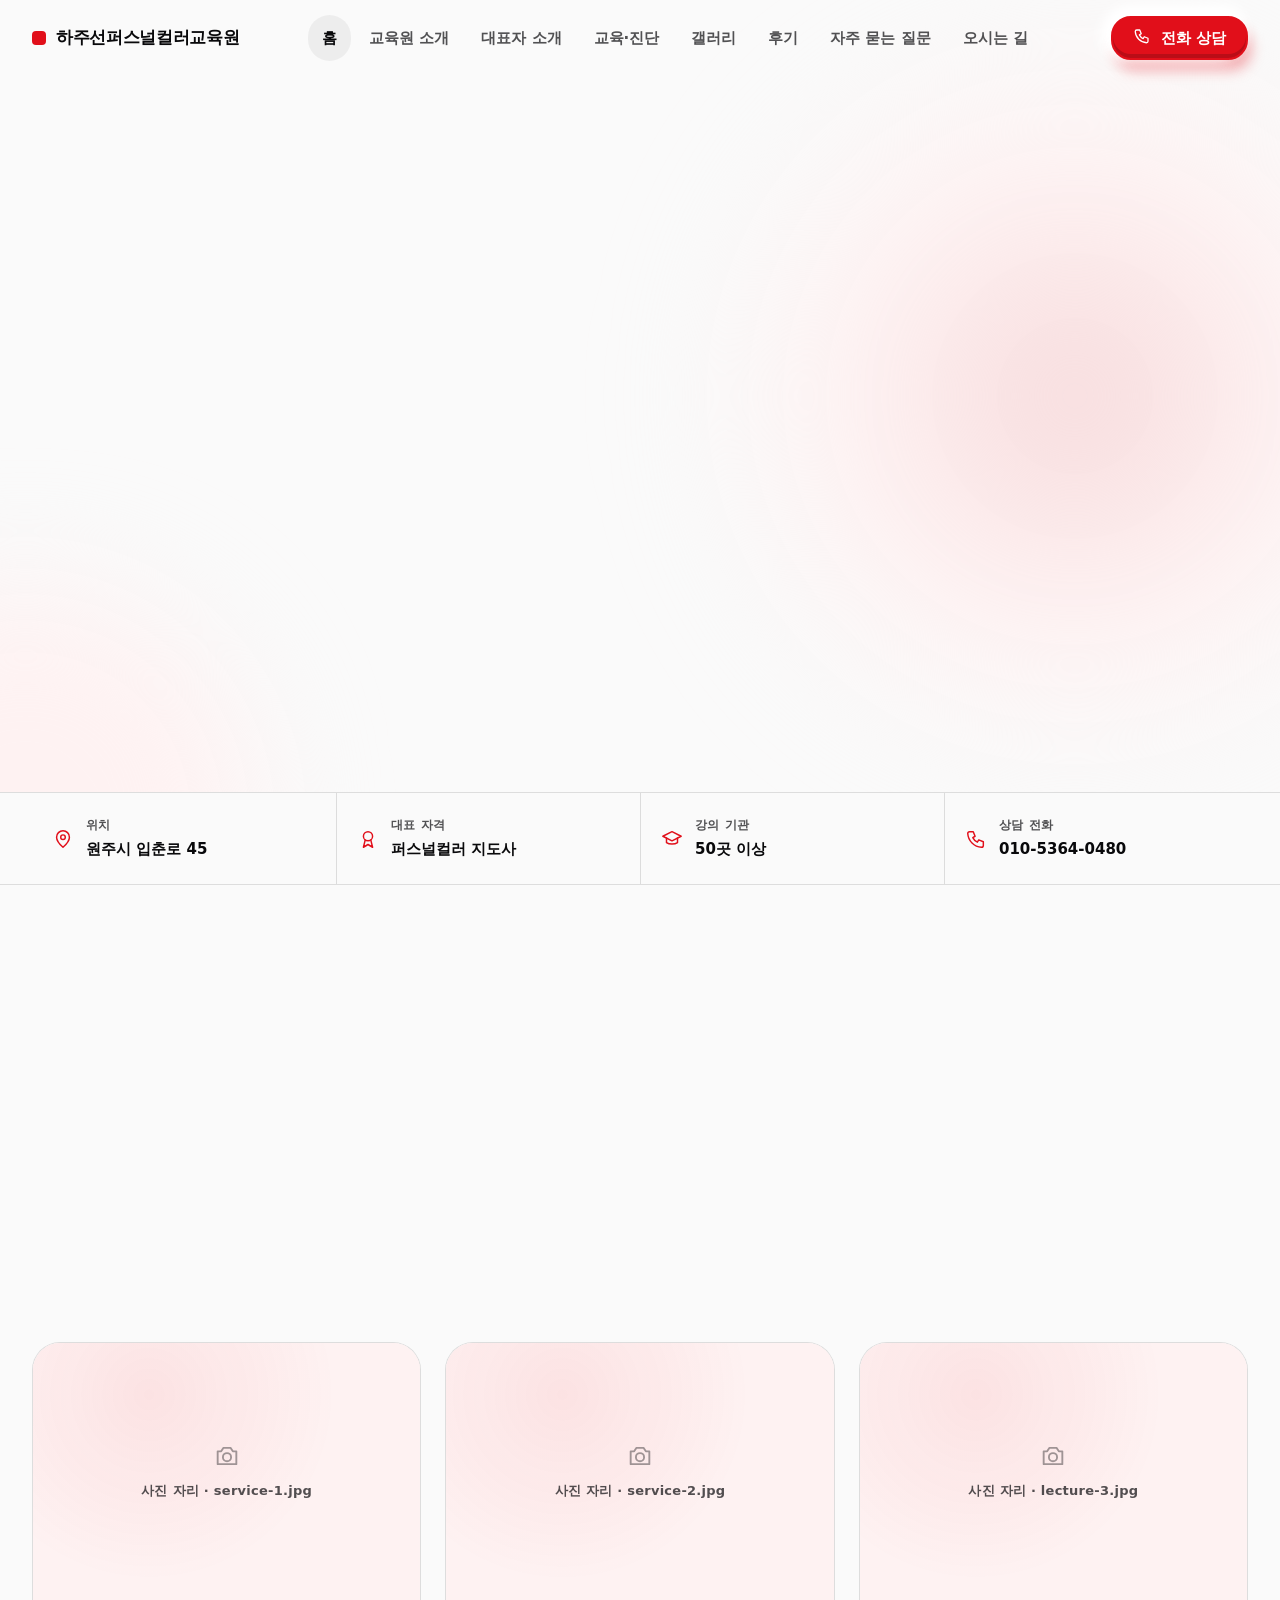
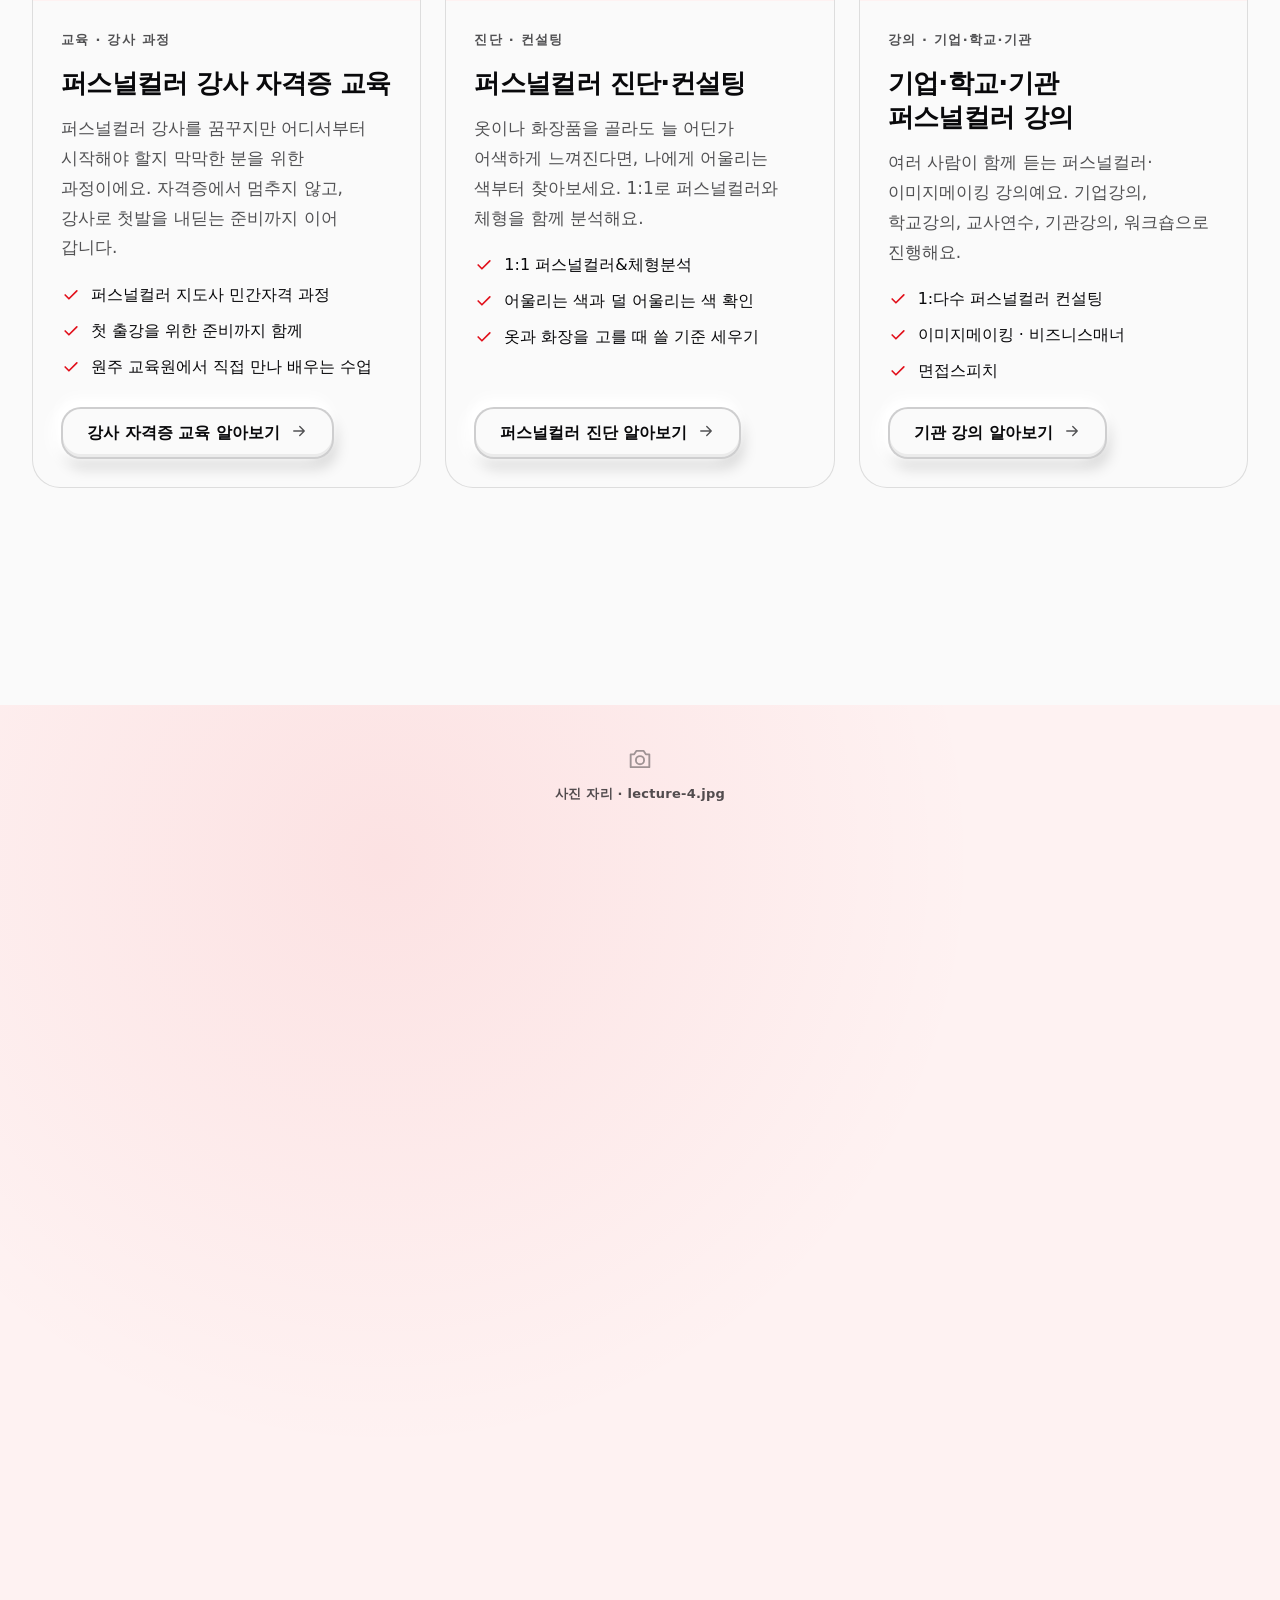
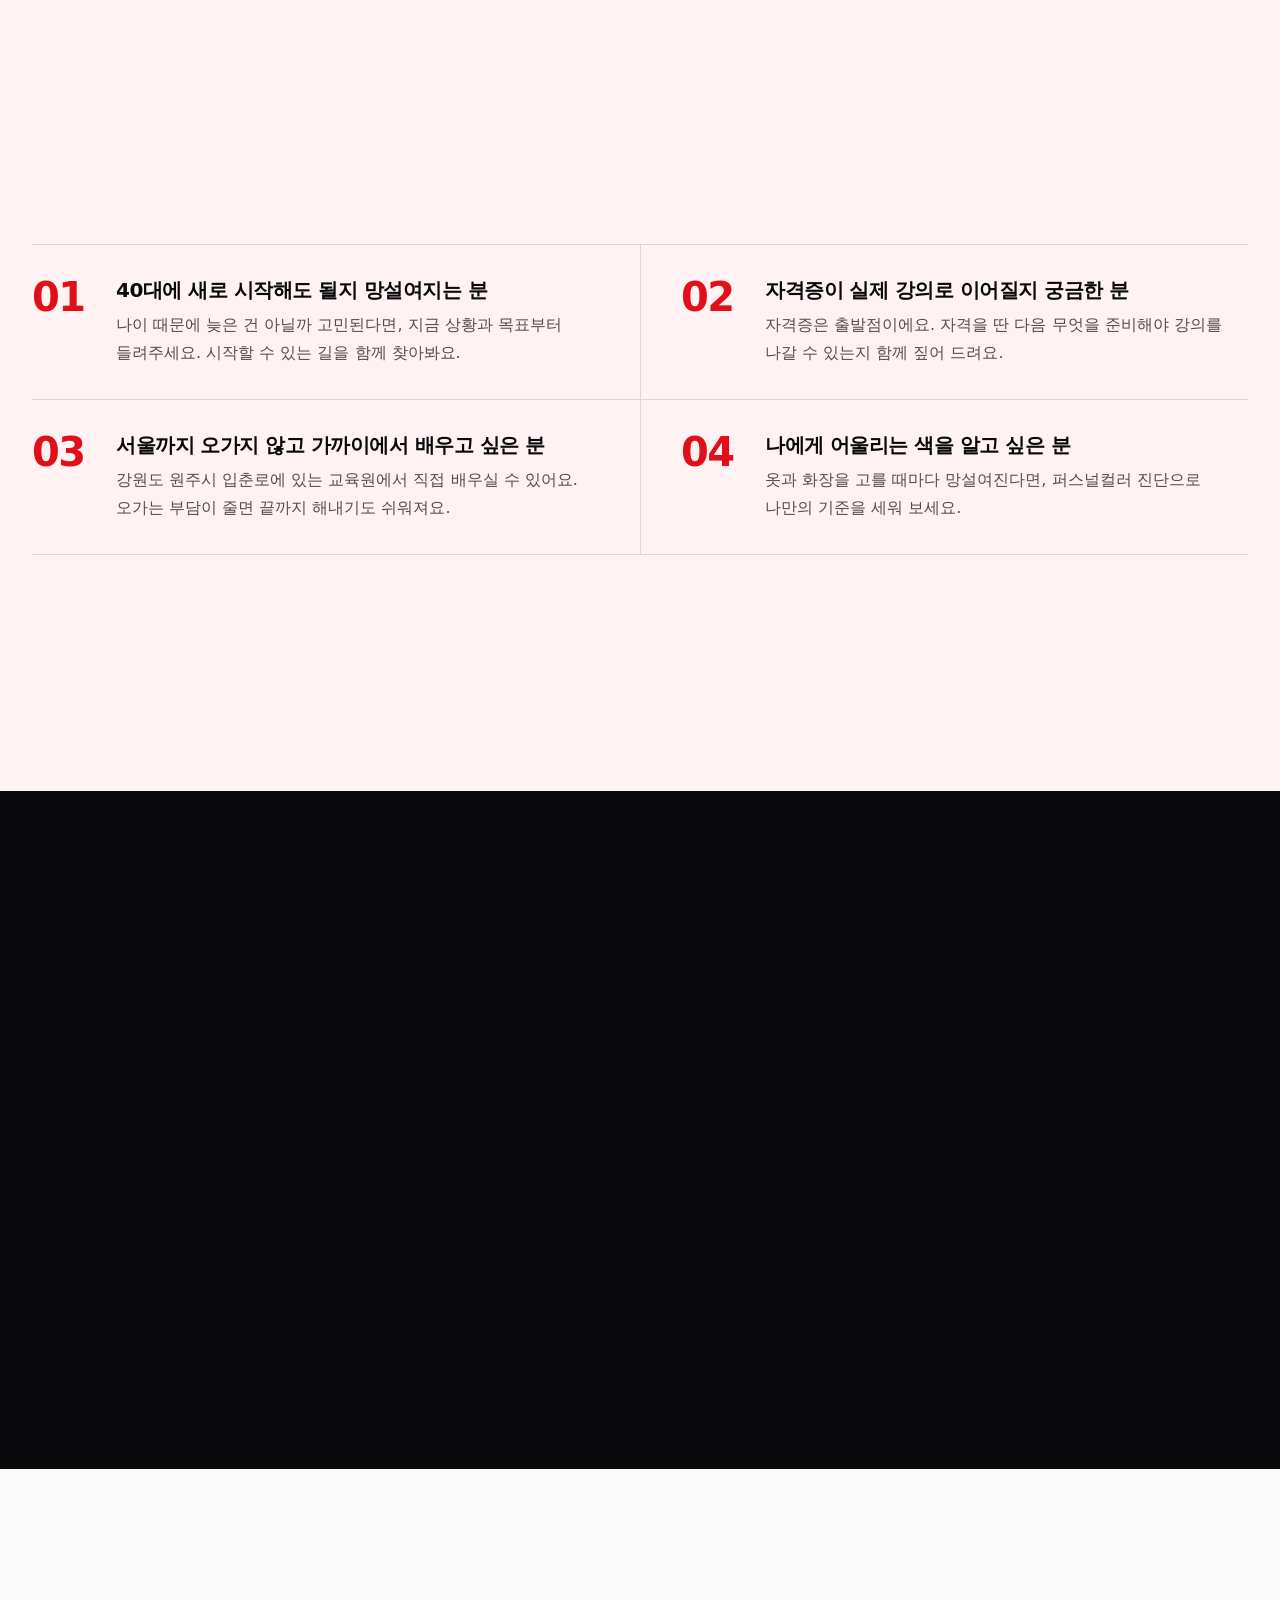
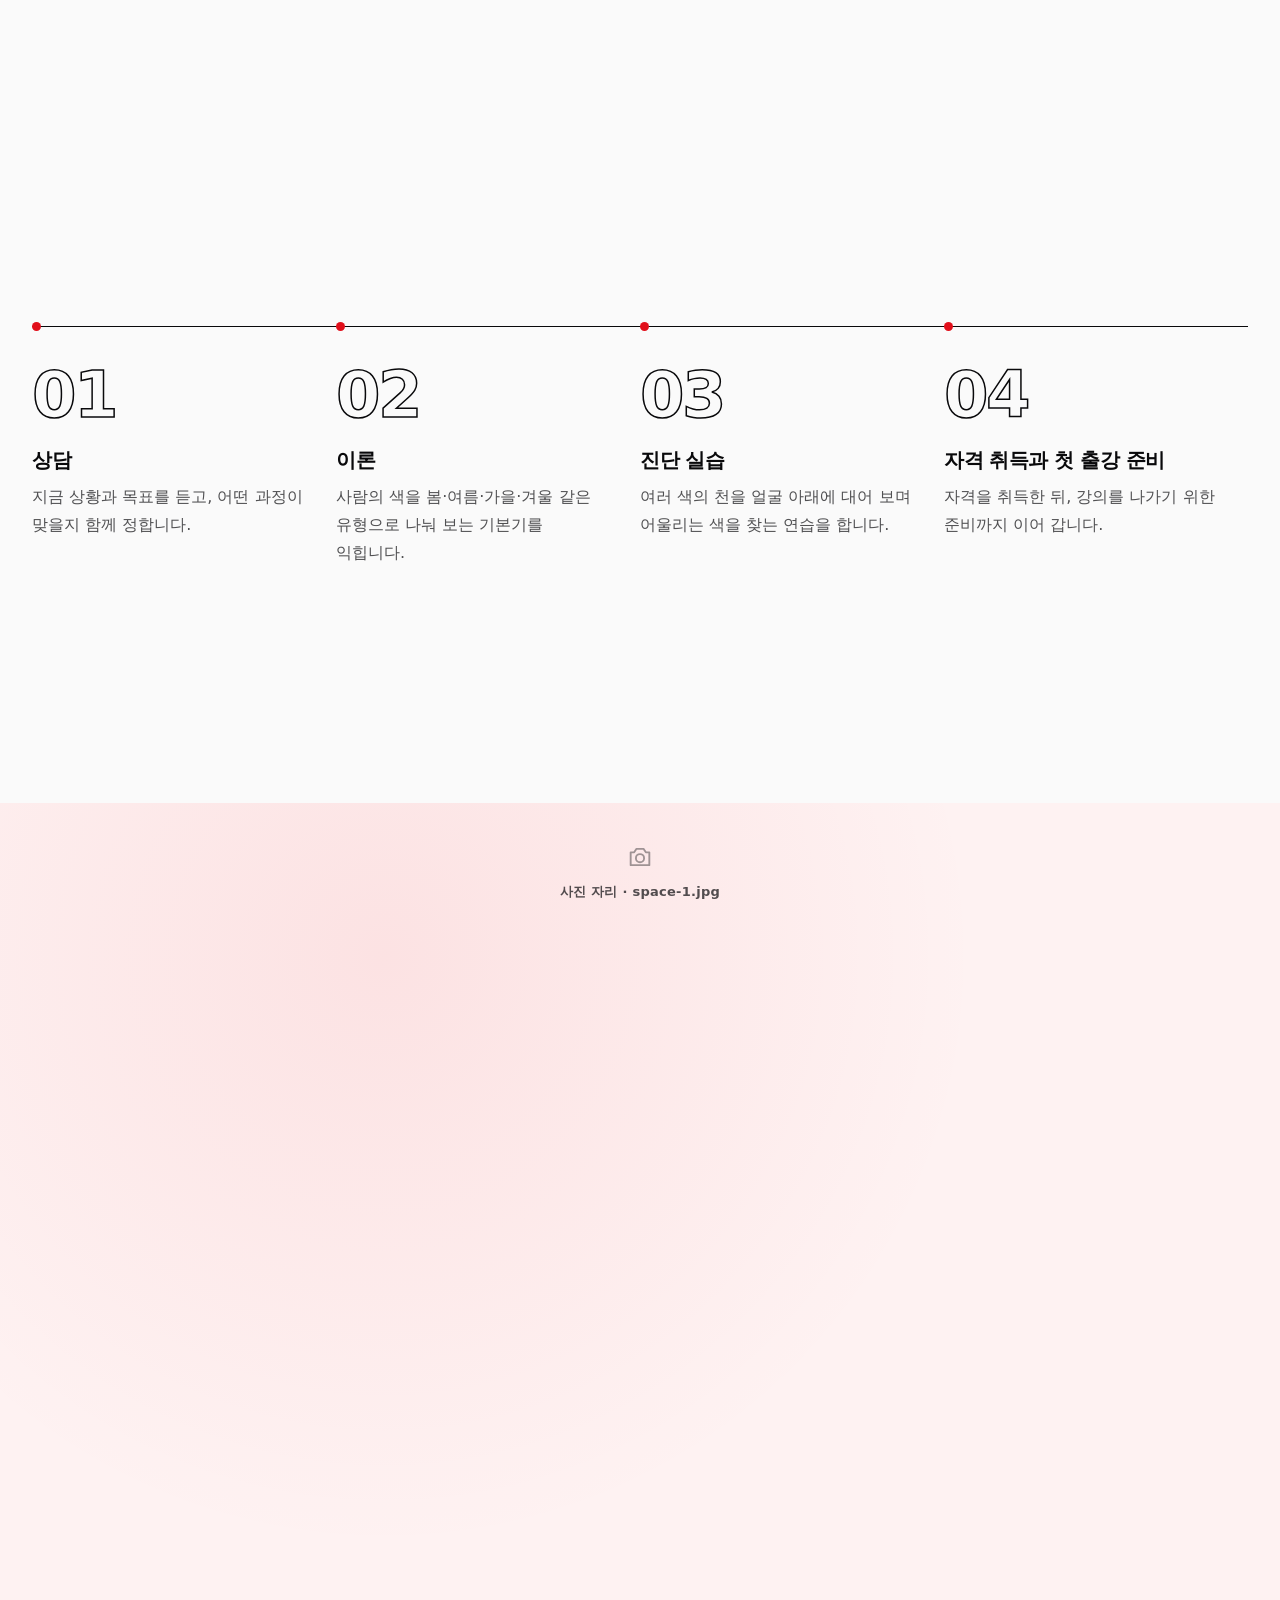
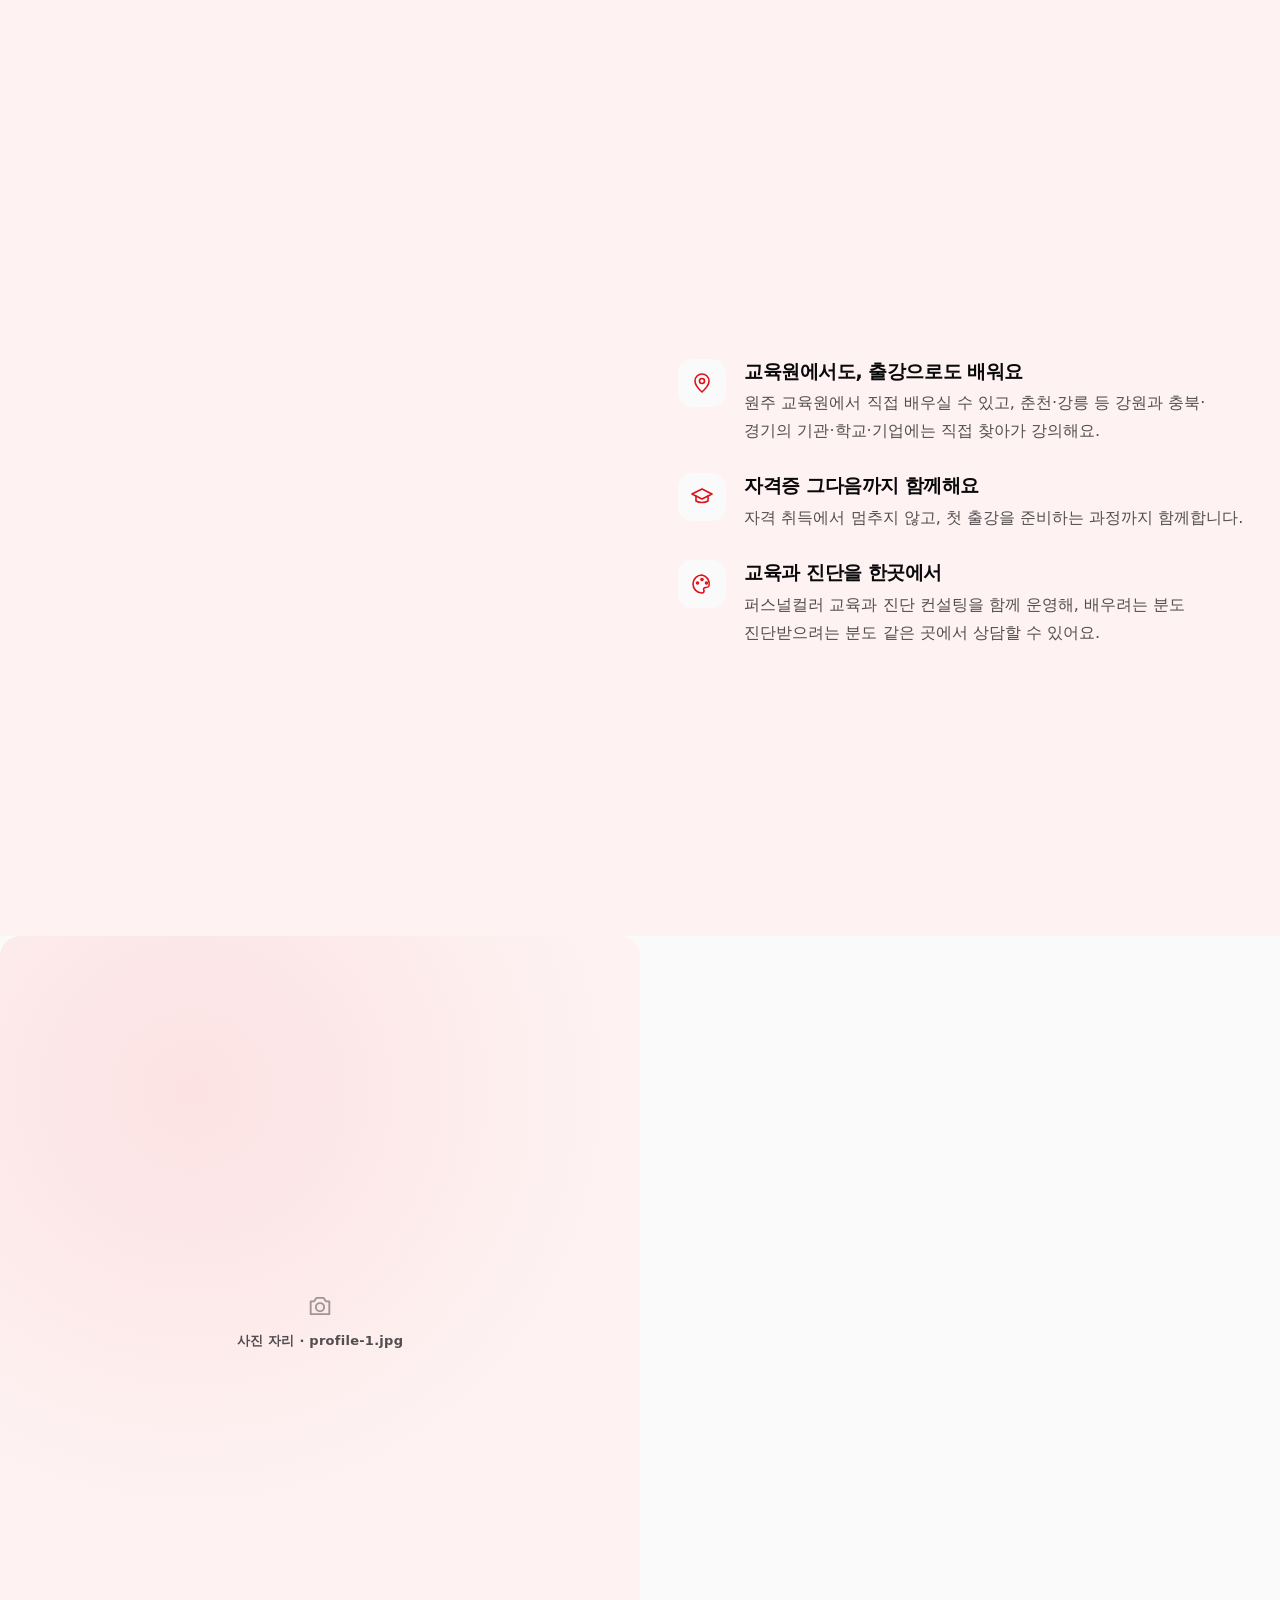
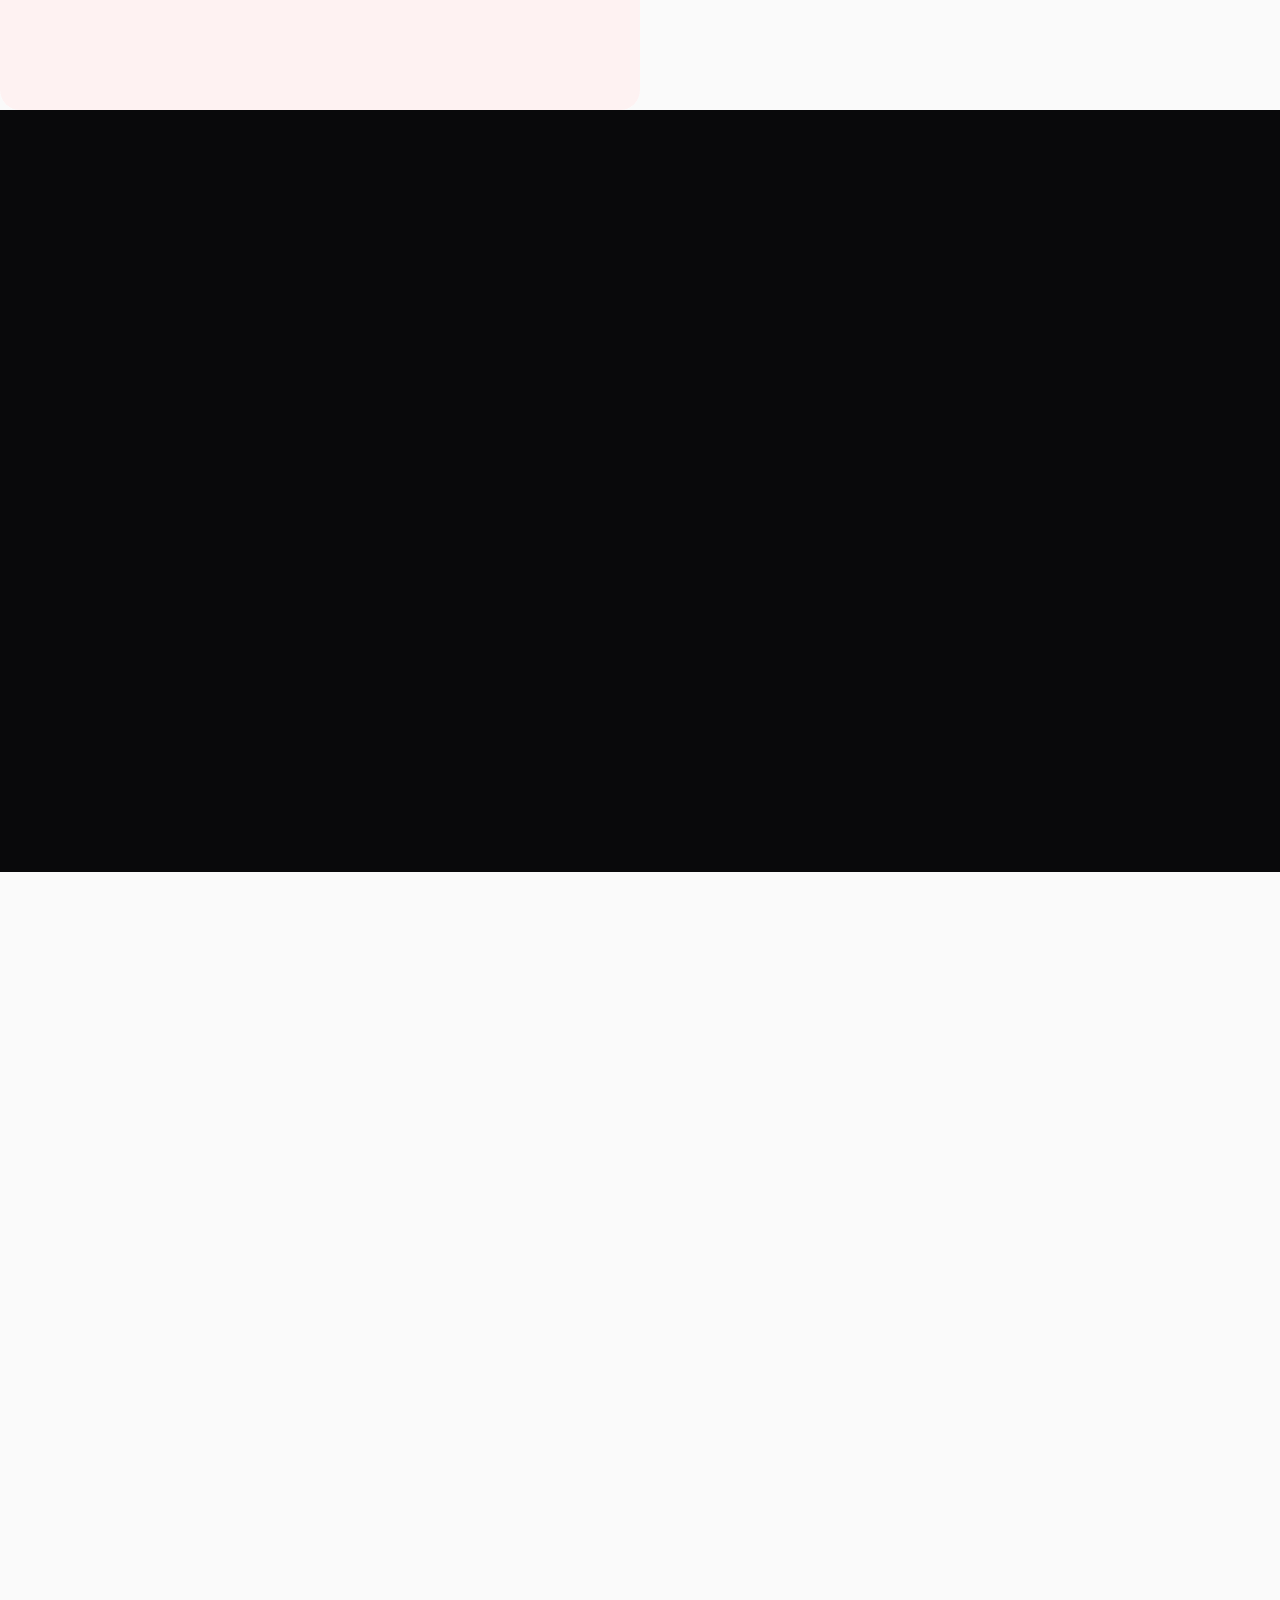
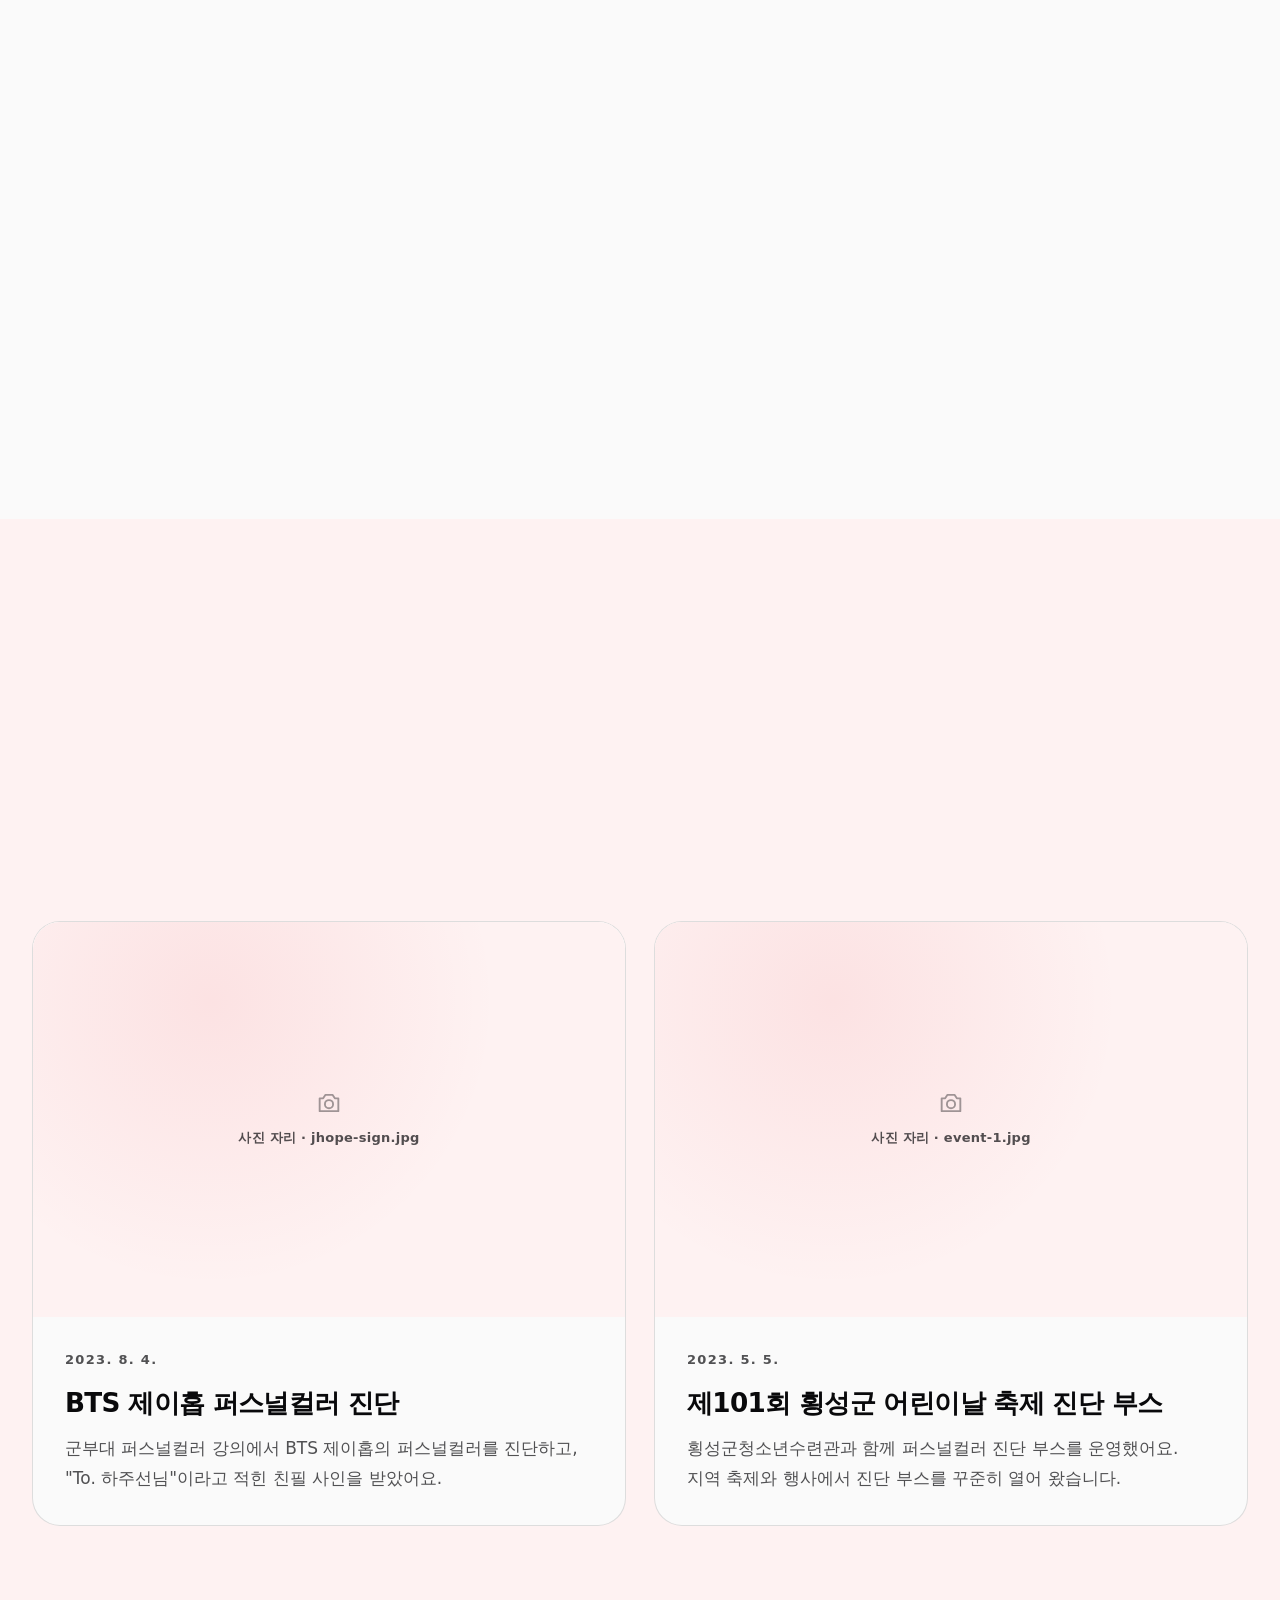
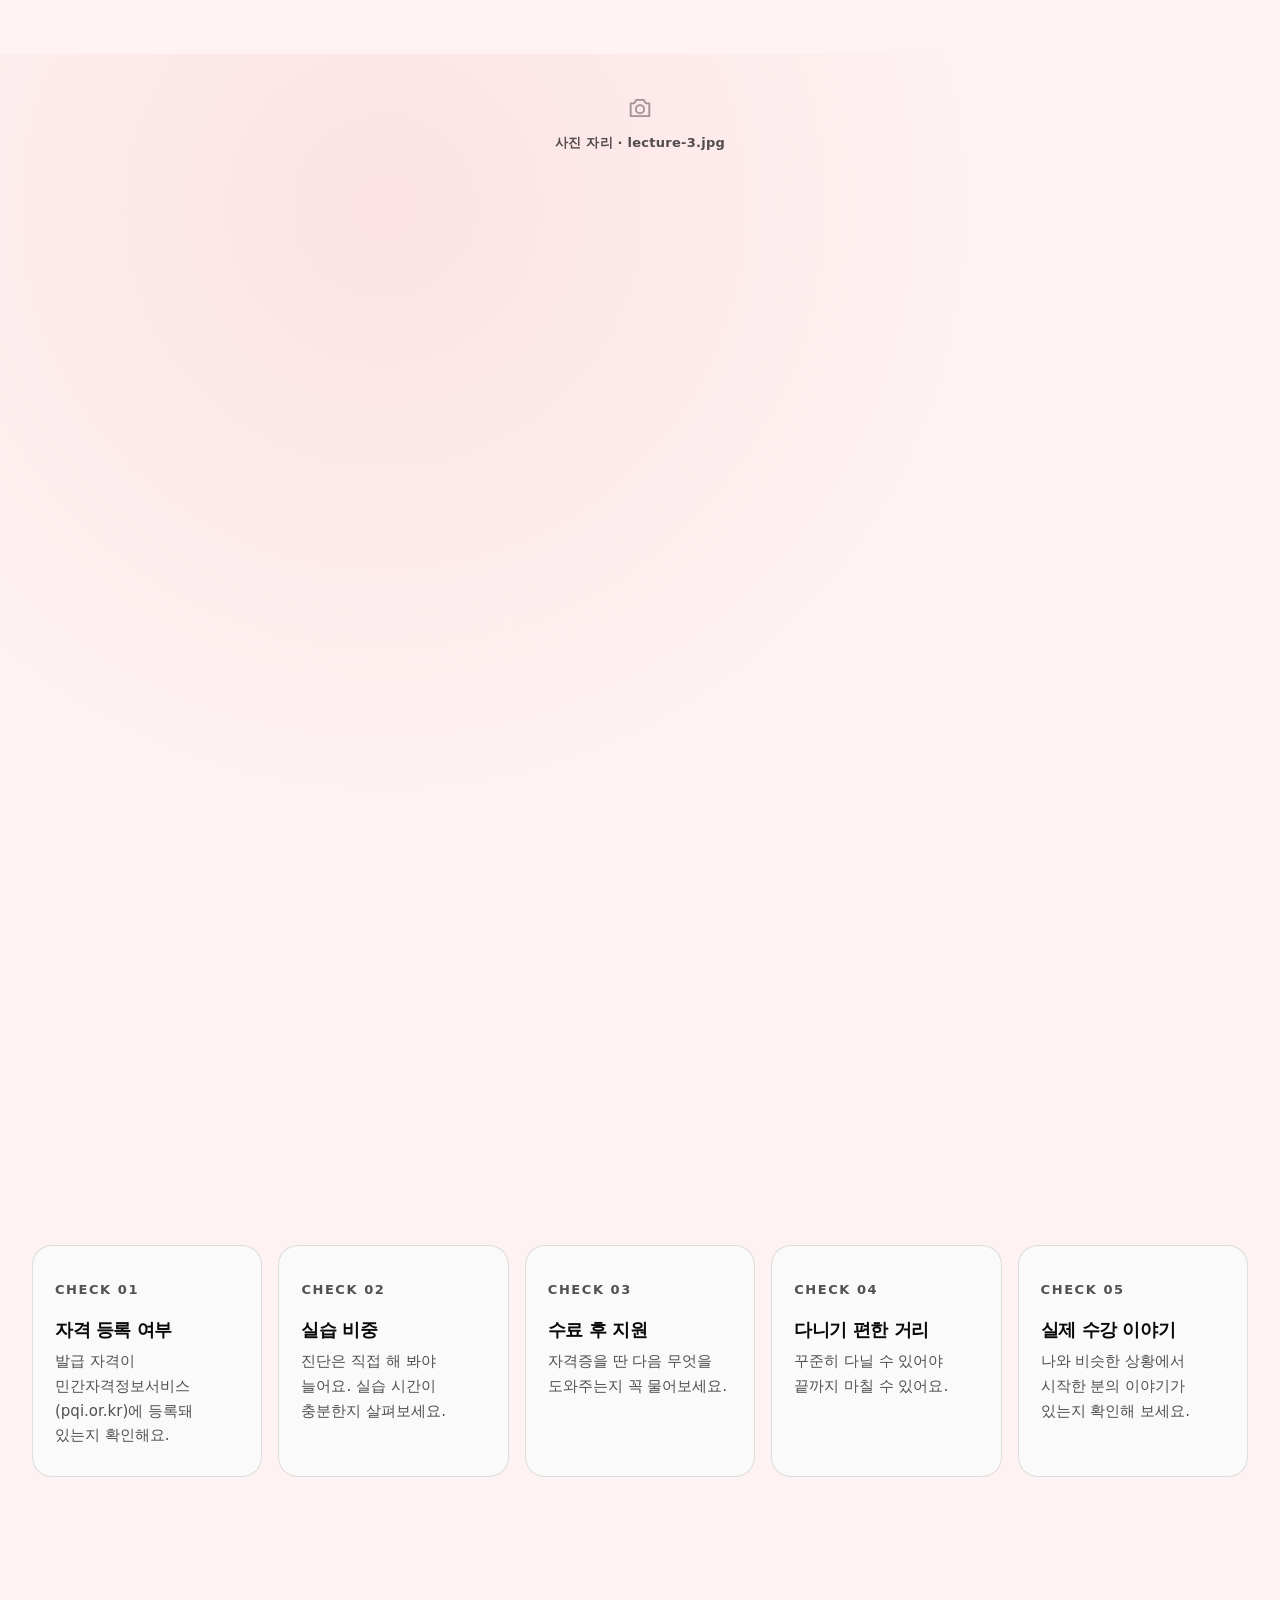
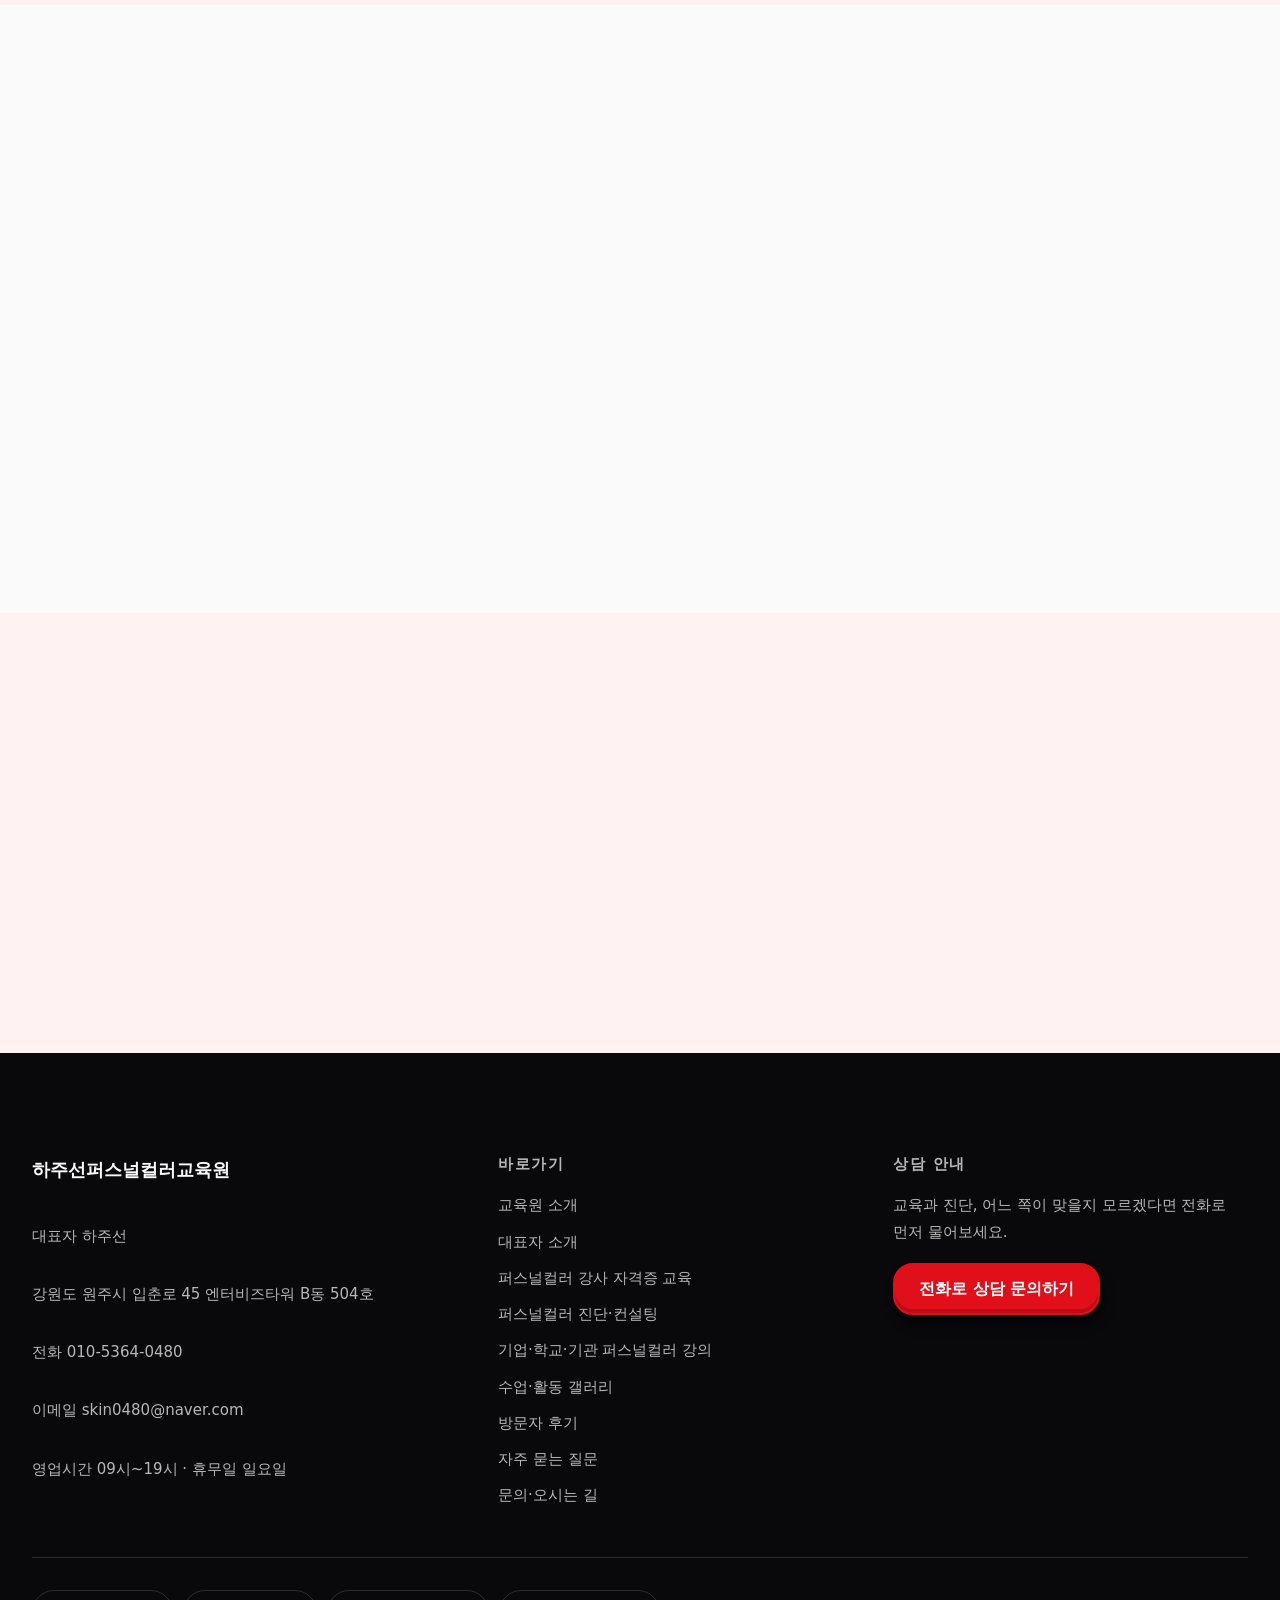
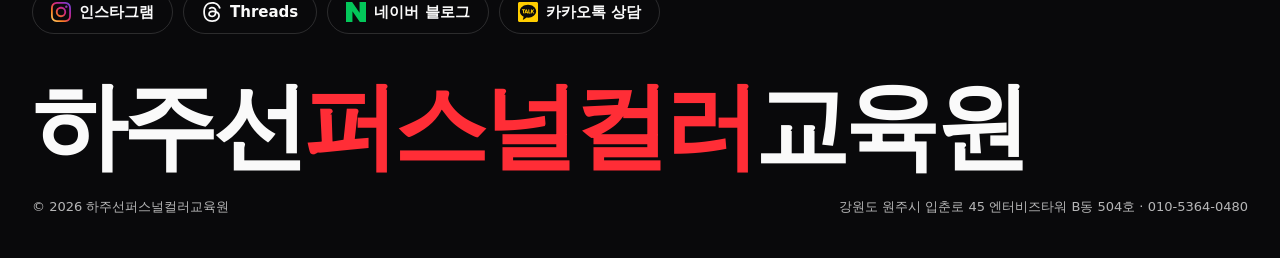
==== commit 83547b8b: "방문자 후기 페이지 추가(네이버 플레이스 실제 후기 14개, 옛 netlify 사이트에서 이전), 메뉴·푸터·사이트맵에 후기 연결 Co-Authored-By: Claude Opus" ====
--- a/index.html
+++ b/index.html
@@ -94,6 +94,7 @@
       <a href="expert.html">대표자 소개</a>
       <a href="services.html">교육·진단</a>
       <a href="gallery.html">갤러리</a>
+      <a href="reviews.html">후기</a>
       <a href="faq.html">자주 묻는 질문</a>
       <a href="contact.html">오시는 길</a>
     </nav>
@@ -610,6 +611,7 @@
           <a href="color-diagnosis.html">퍼스널컬러 진단·컨설팅</a>
           <a href="lecture.html">기업·학교·기관 퍼스널컬러 강의</a>
           <a href="gallery.html">수업·활동 갤러리</a>
+          <a href="reviews.html">방문자 후기</a>
           <a href="faq.html">자주 묻는 질문</a>
           <a href="contact.html">문의·오시는 길</a>
         </nav>
--- a/style.css
+++ b/style.css
@@ -896,3 +896,12 @@
   .hero__arc { opacity: 1; }
   .band > img { transform: none; }
 }
+
+/* ---------- 방문자 후기 (reviews.html) ---------- */
+.rev-grid { columns: 3 320px; column-gap: 24px; }
+.rev { break-inside: avoid; margin: 0 0 24px; padding: 28px 26px; background: #fff; border: 1px solid var(--line, #eee); border-radius: 20px; box-shadow: 0 1px 2px rgba(9, 9, 11, .04); }
+.rev__tag { display: inline-block; margin-bottom: 14px; padding: 4px 12px; border-radius: 999px; background: var(--tint, #fff1f1); color: var(--accent, #d7141f); font-size: 13px; font-weight: 700; }
+.rev blockquote { margin: 0; font-size: 16px; line-height: 1.75; color: var(--ink, #18181b); }
+.rev blockquote p + p { margin-top: 10px; }
+.rev figcaption { margin-top: 16px; font-size: 13px; color: var(--muted, #71717a); }
+.rev-more { margin-top: 16px; text-align: center; }
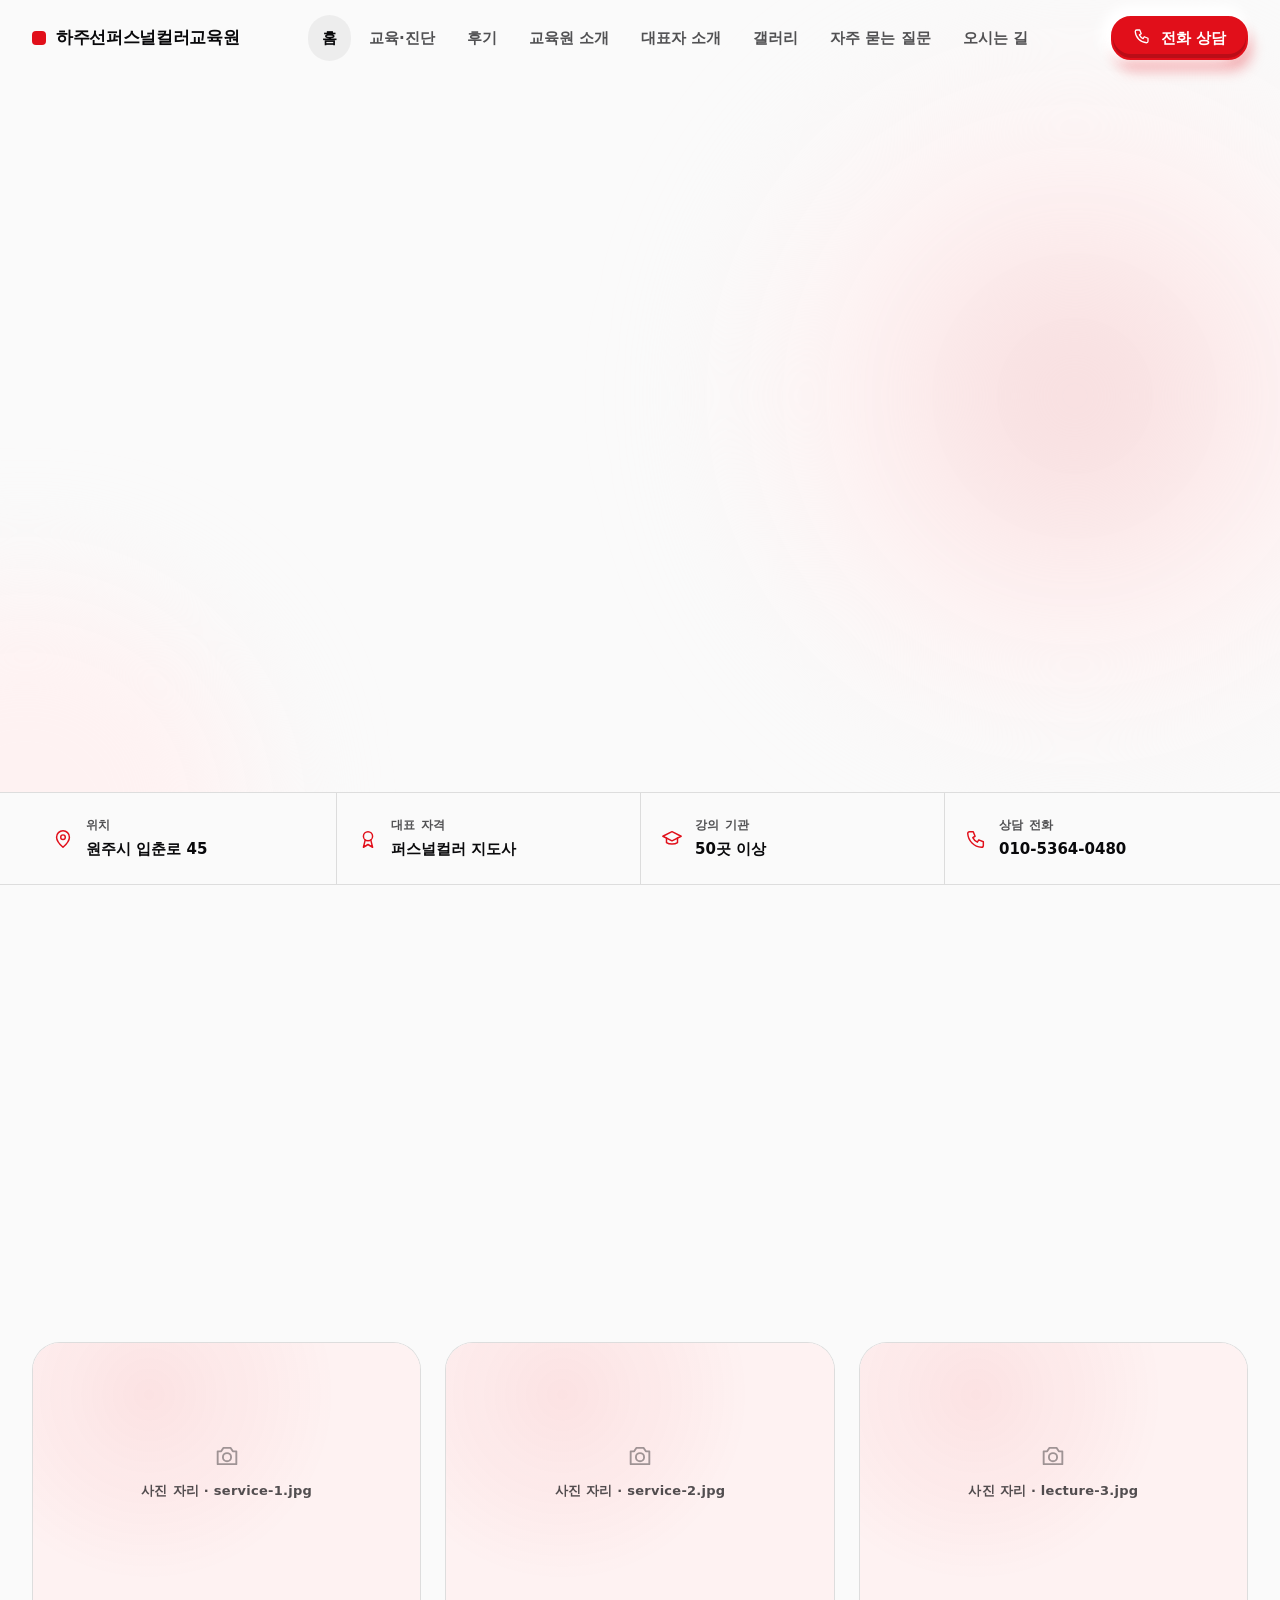
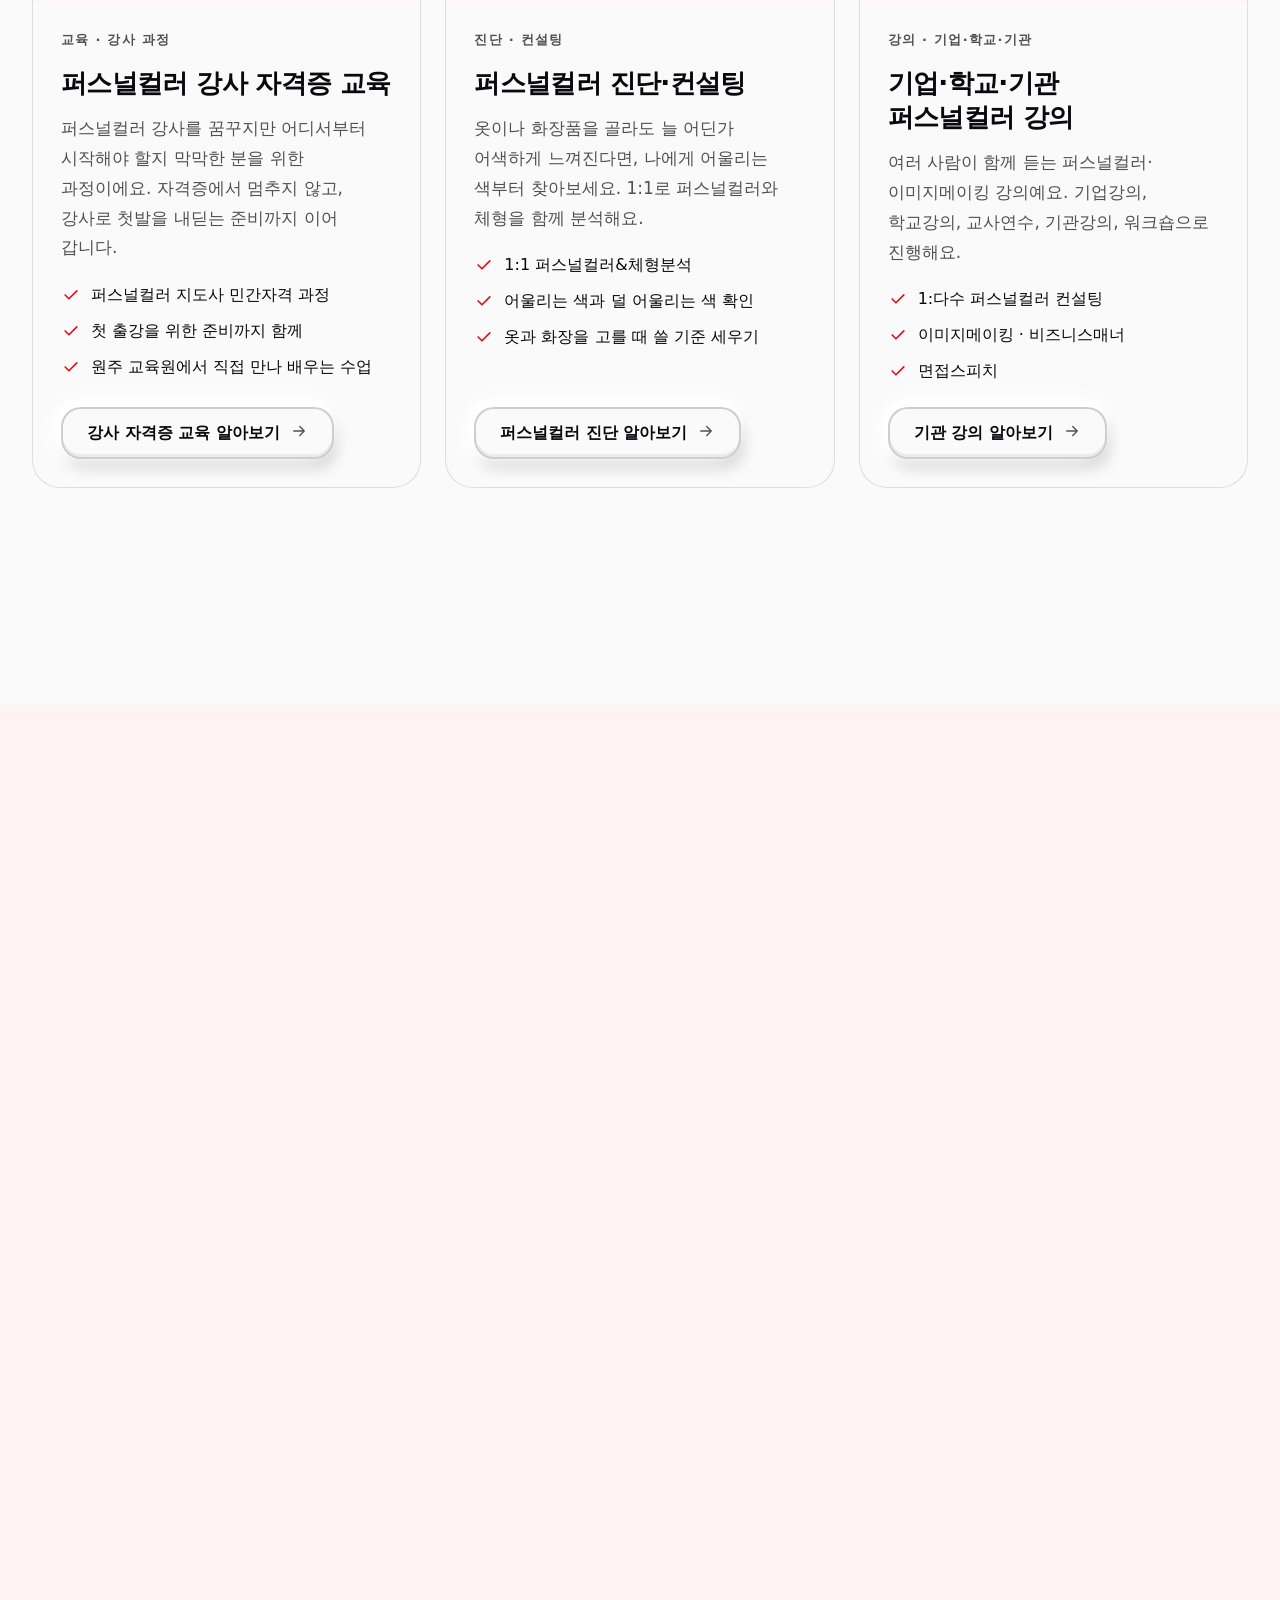
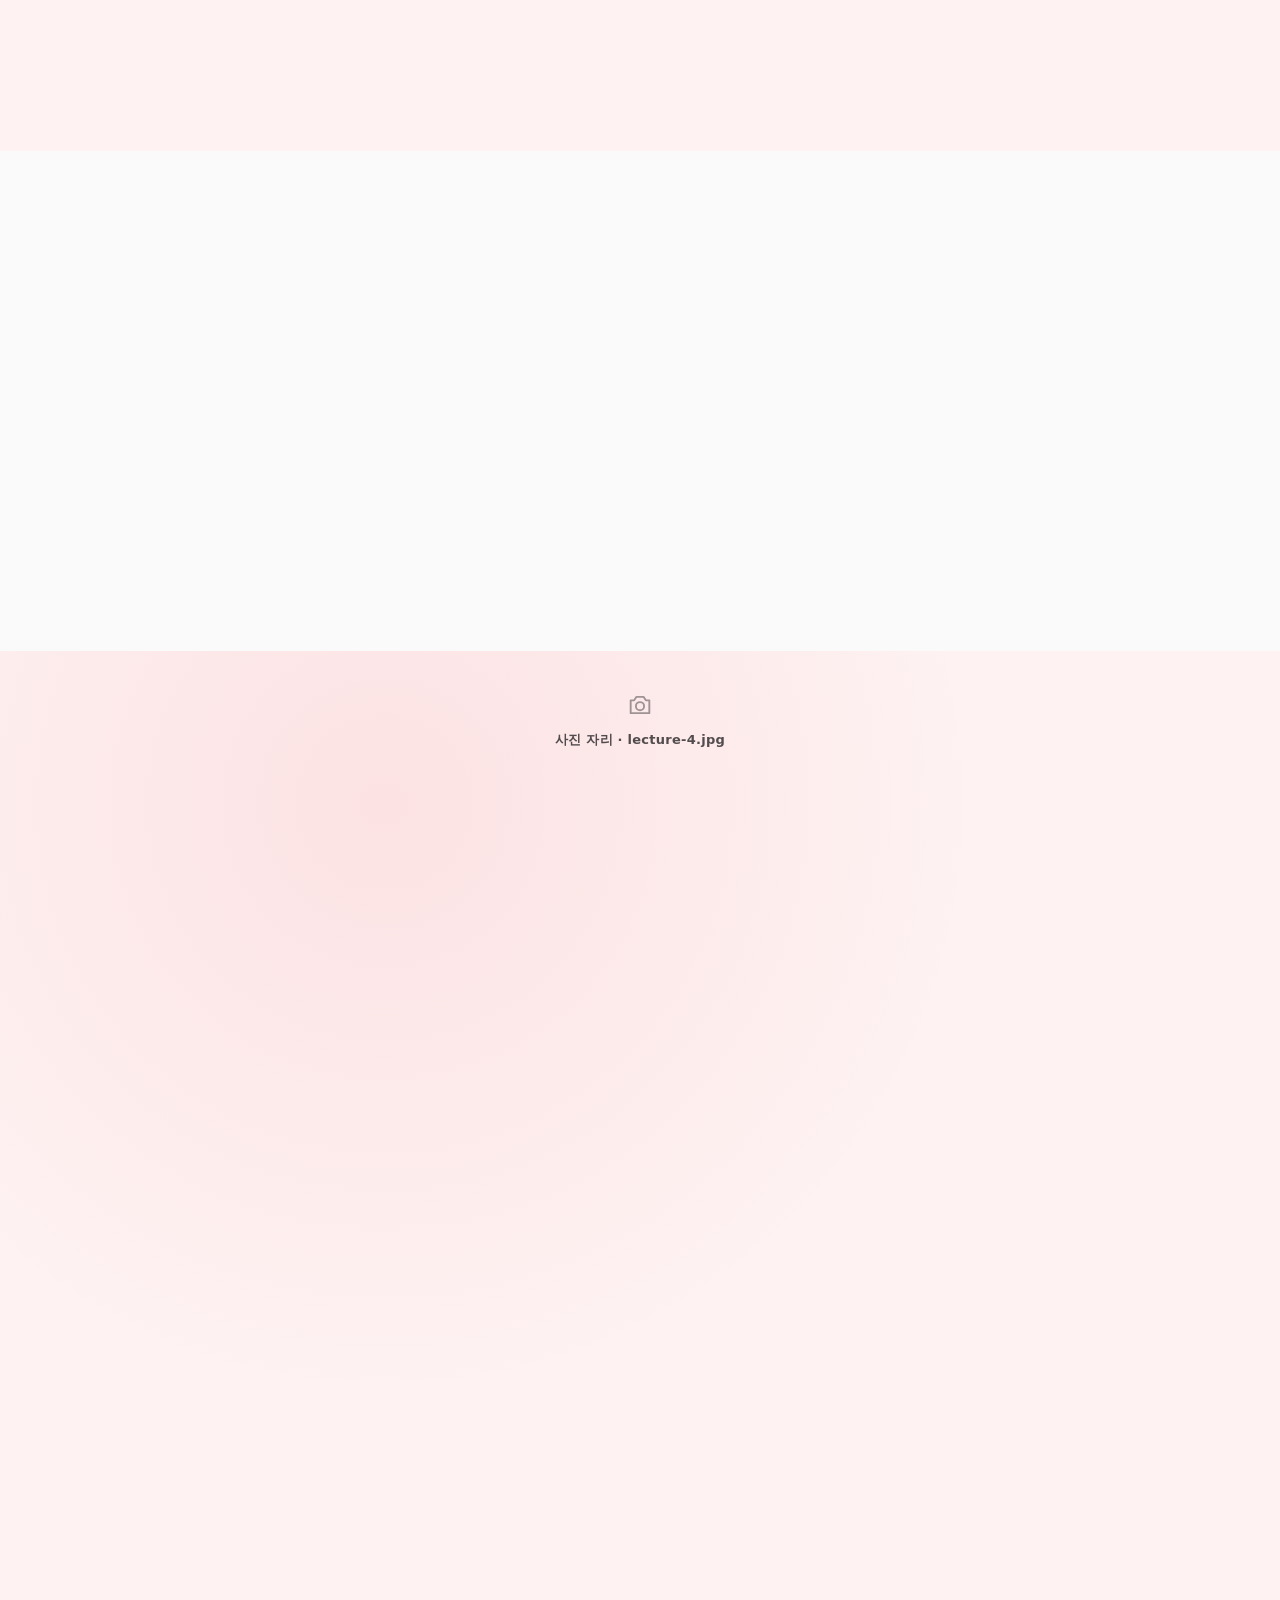
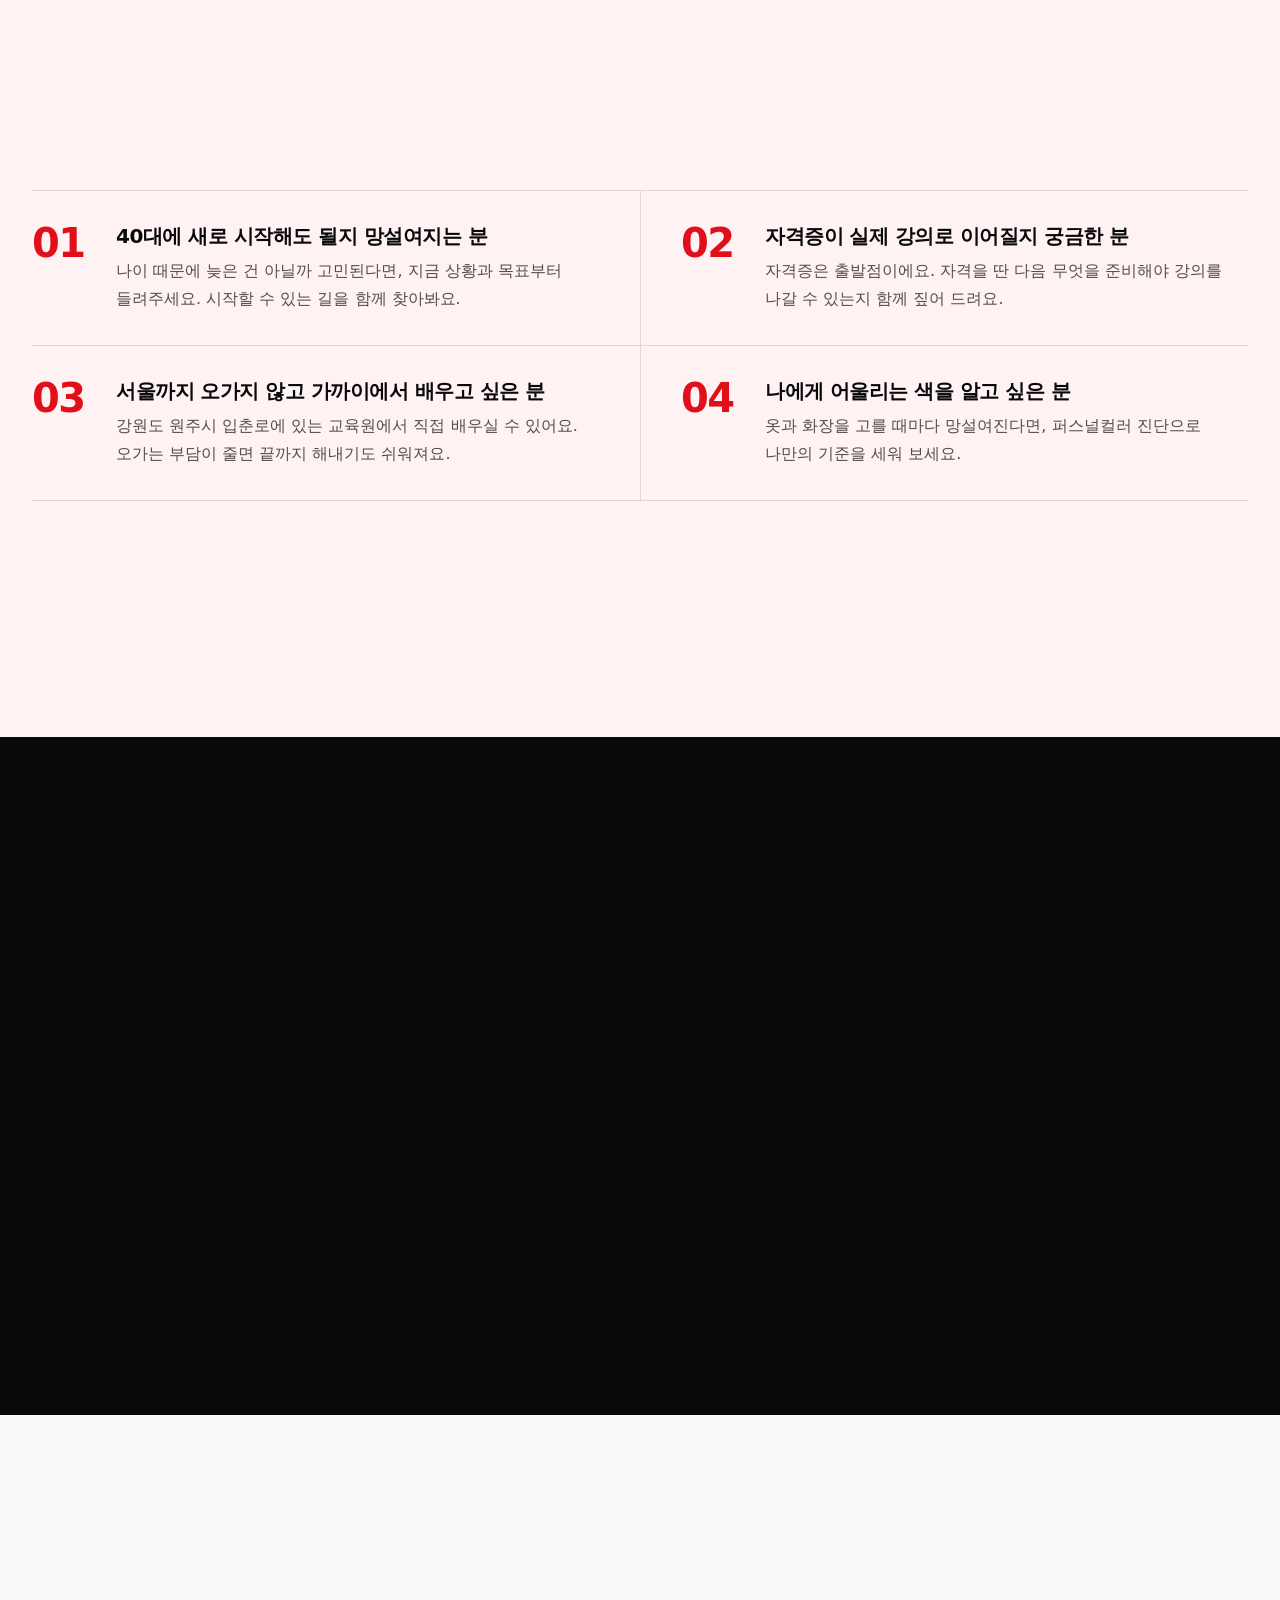
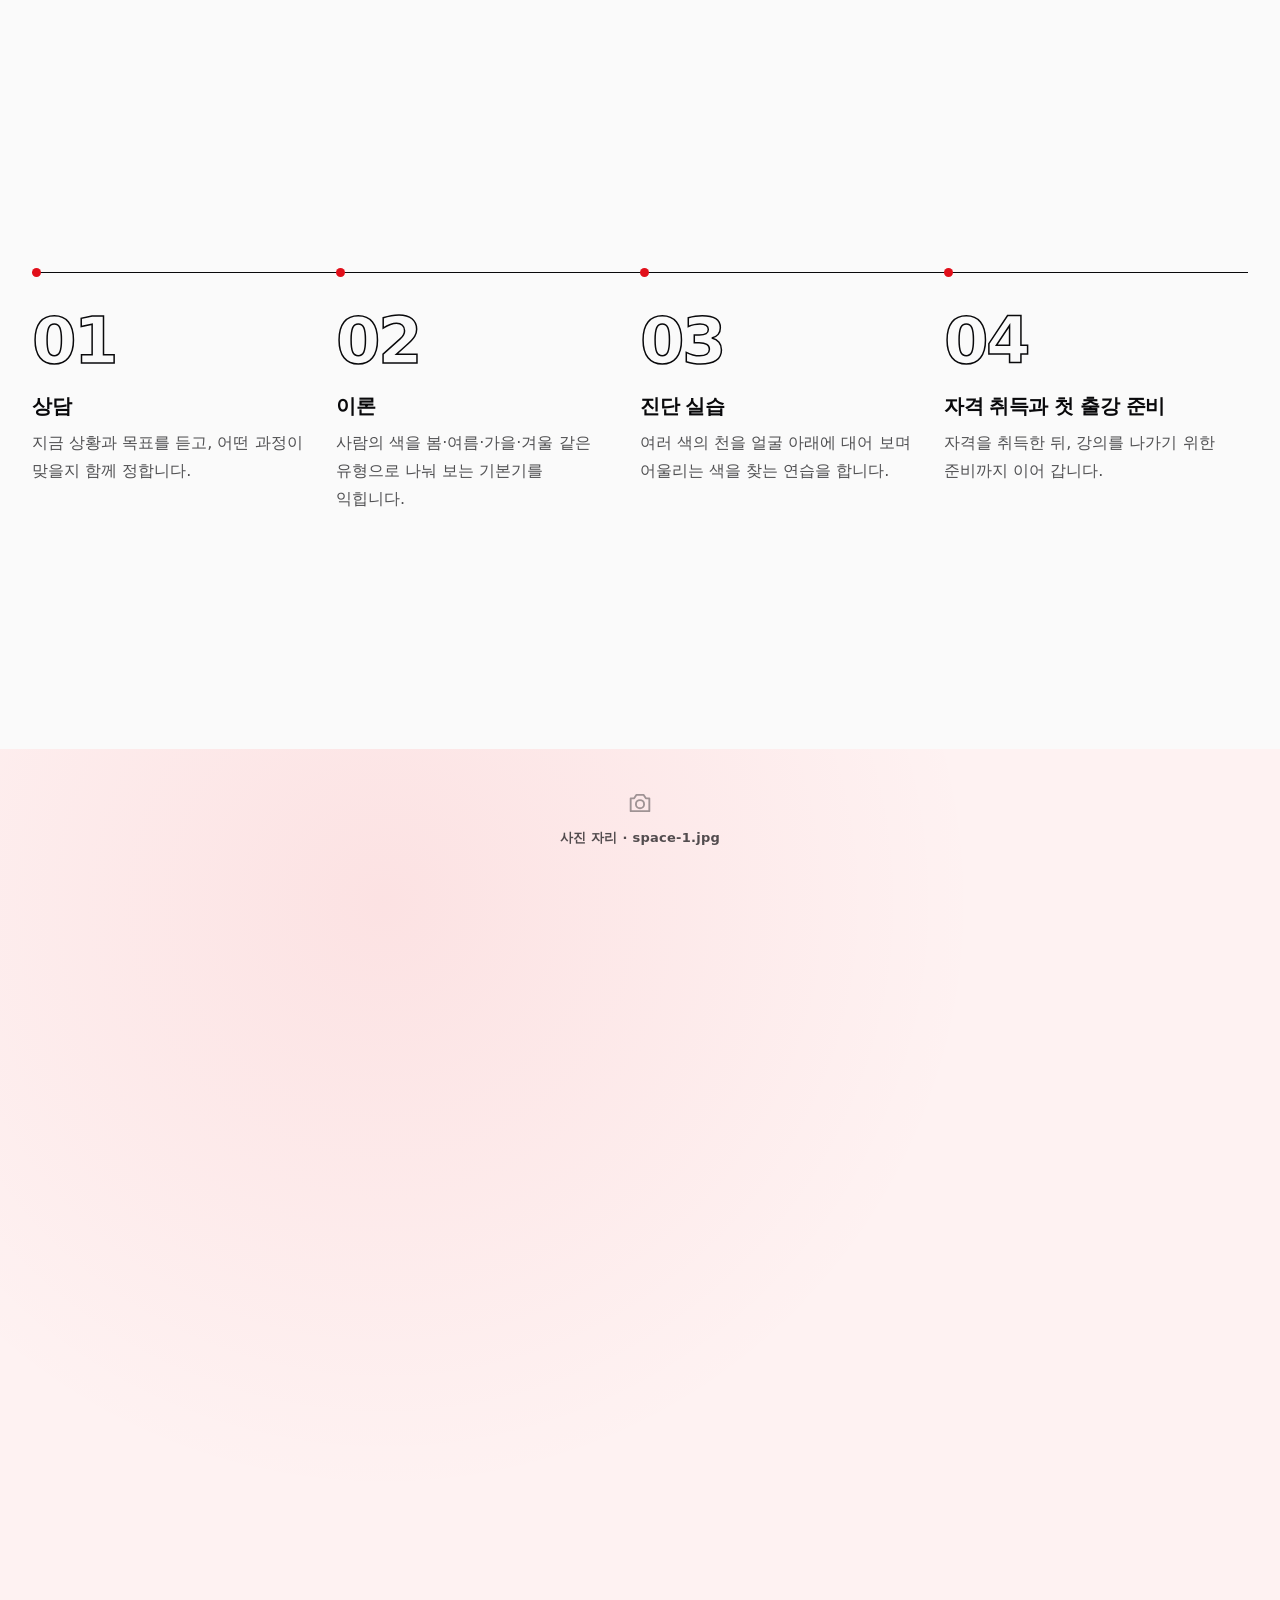
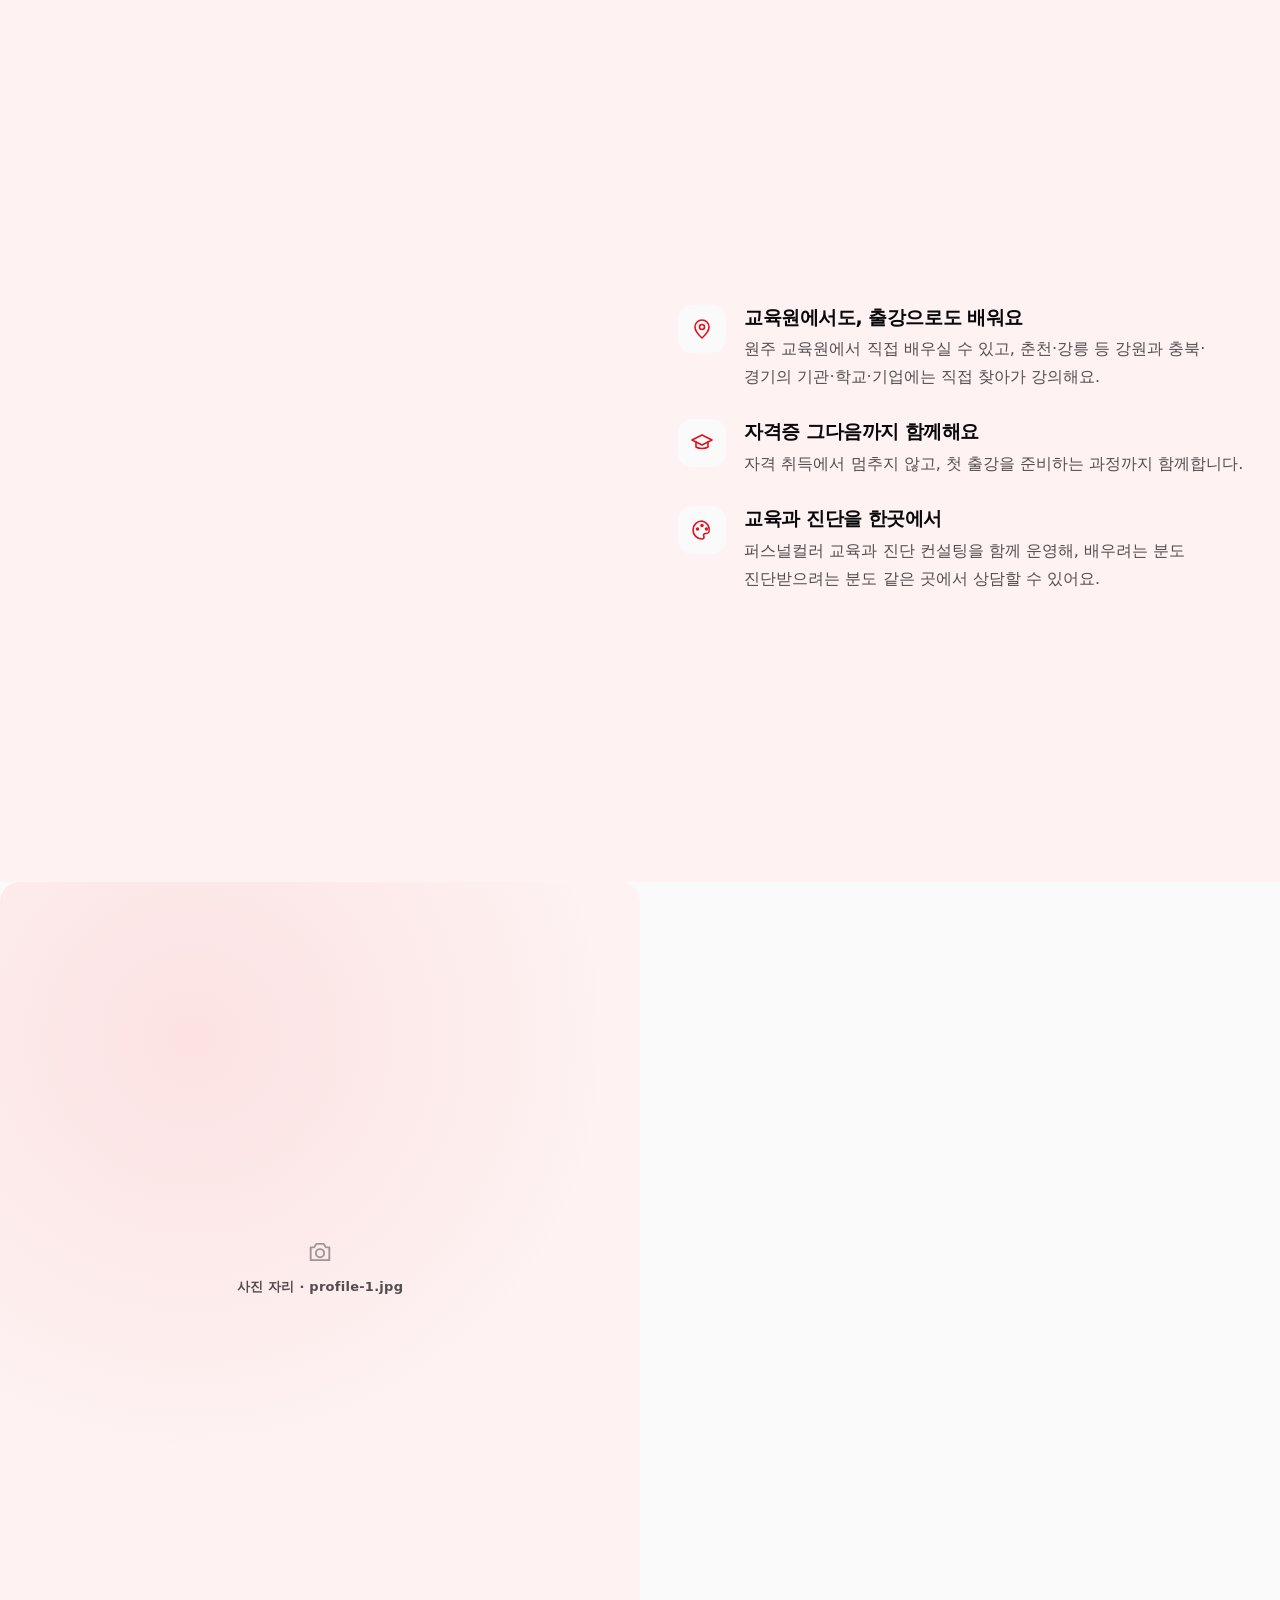
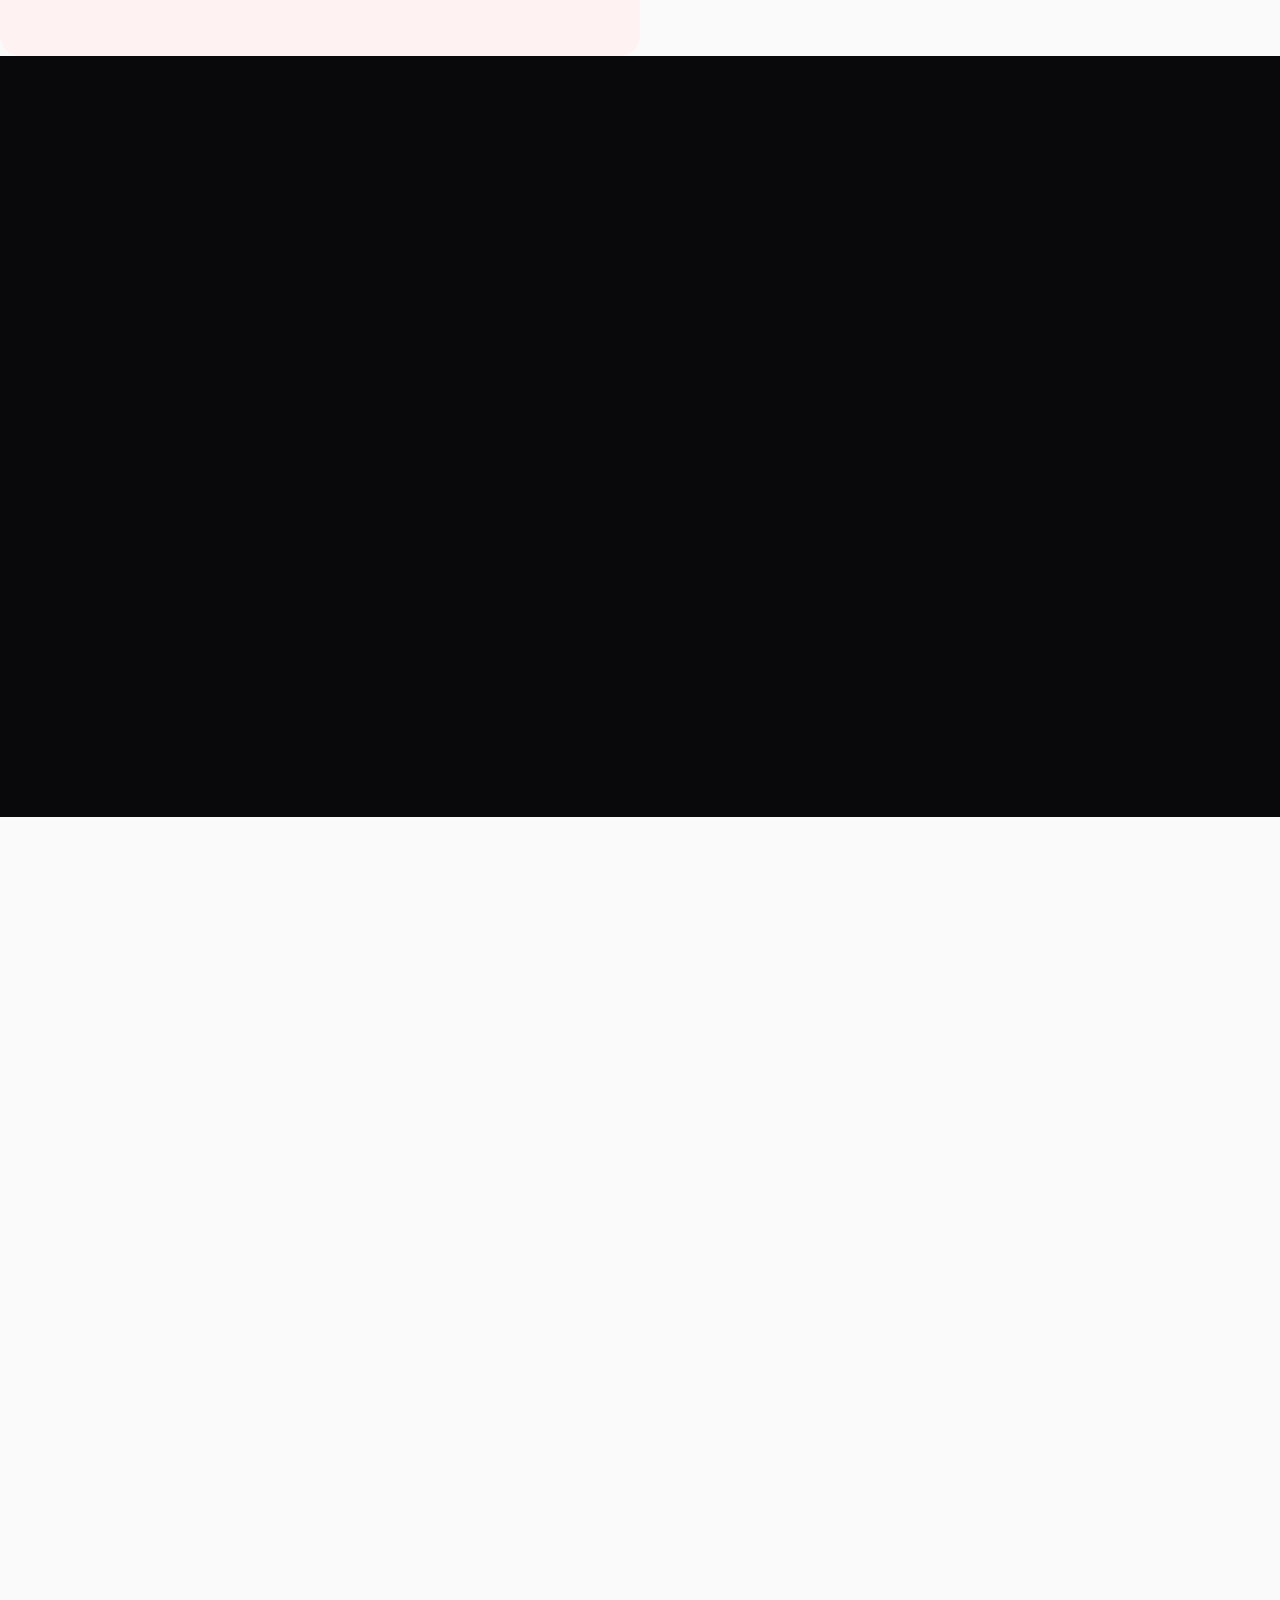
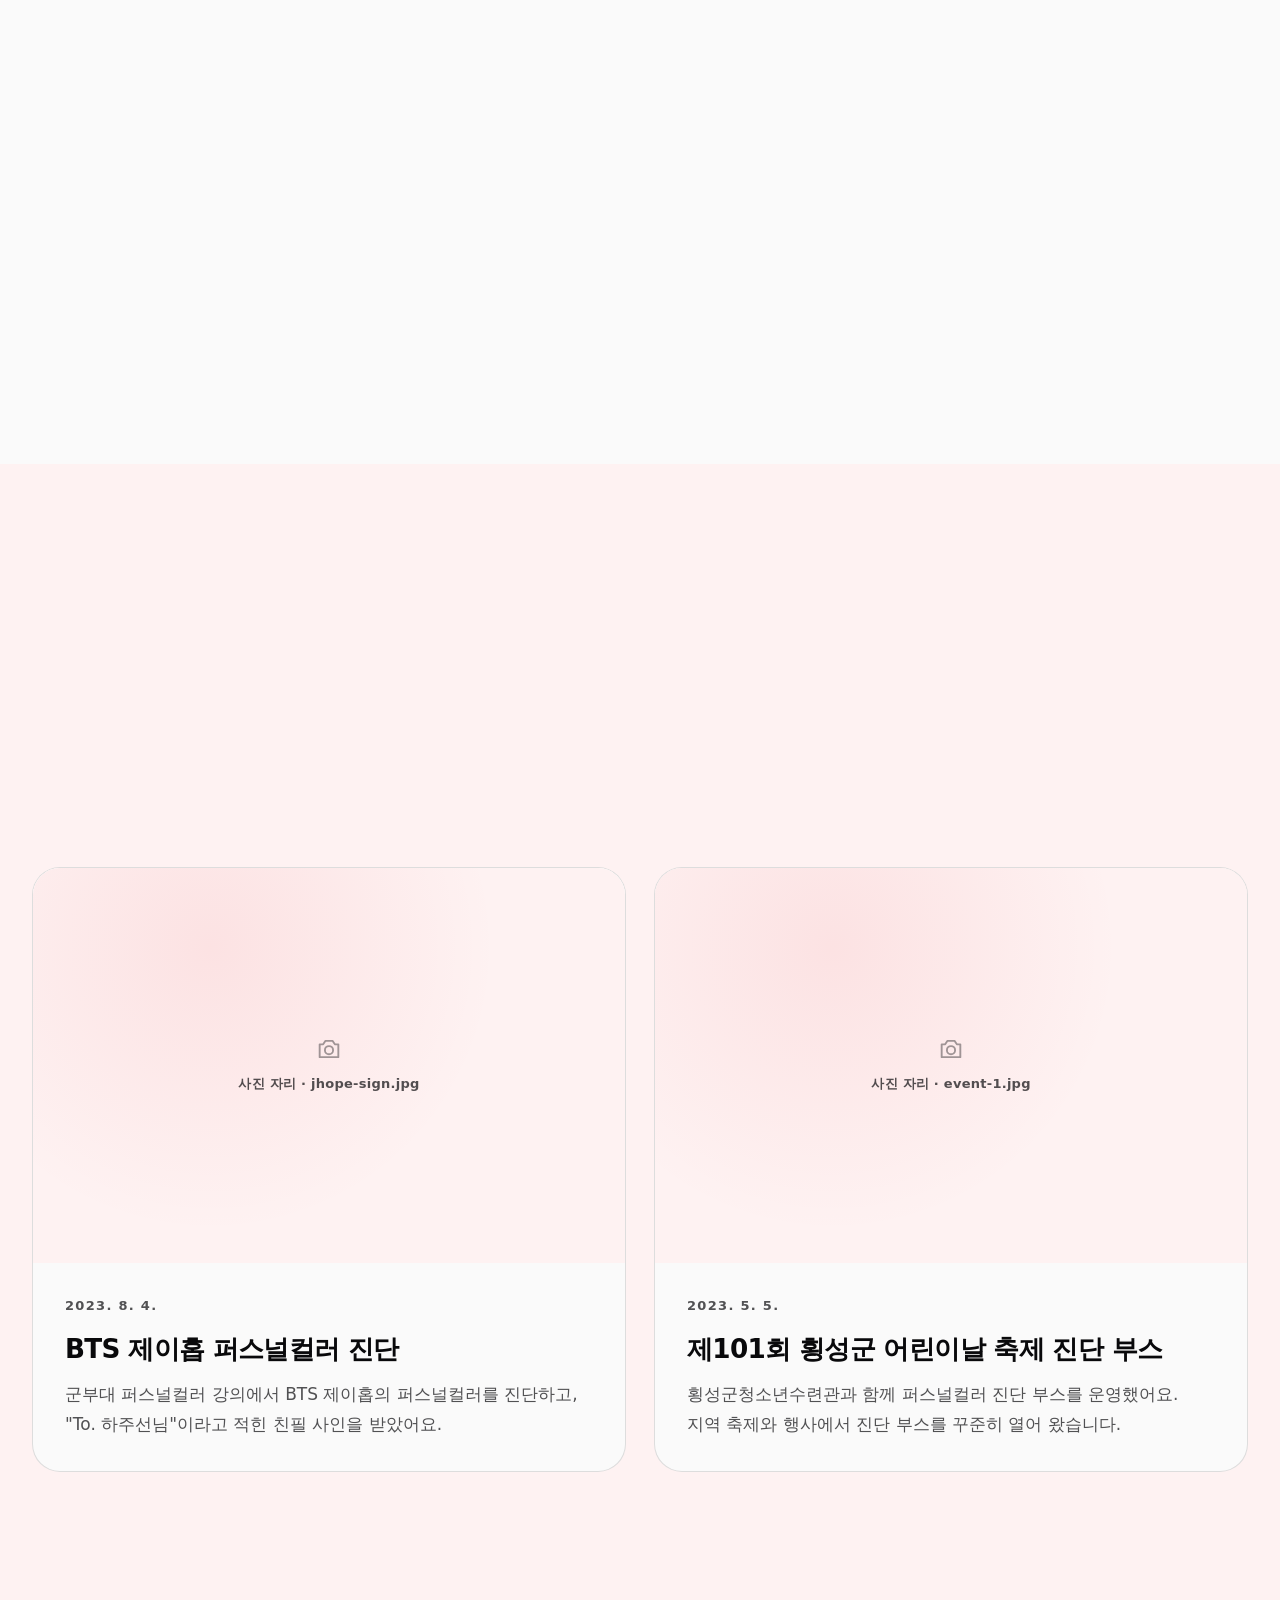
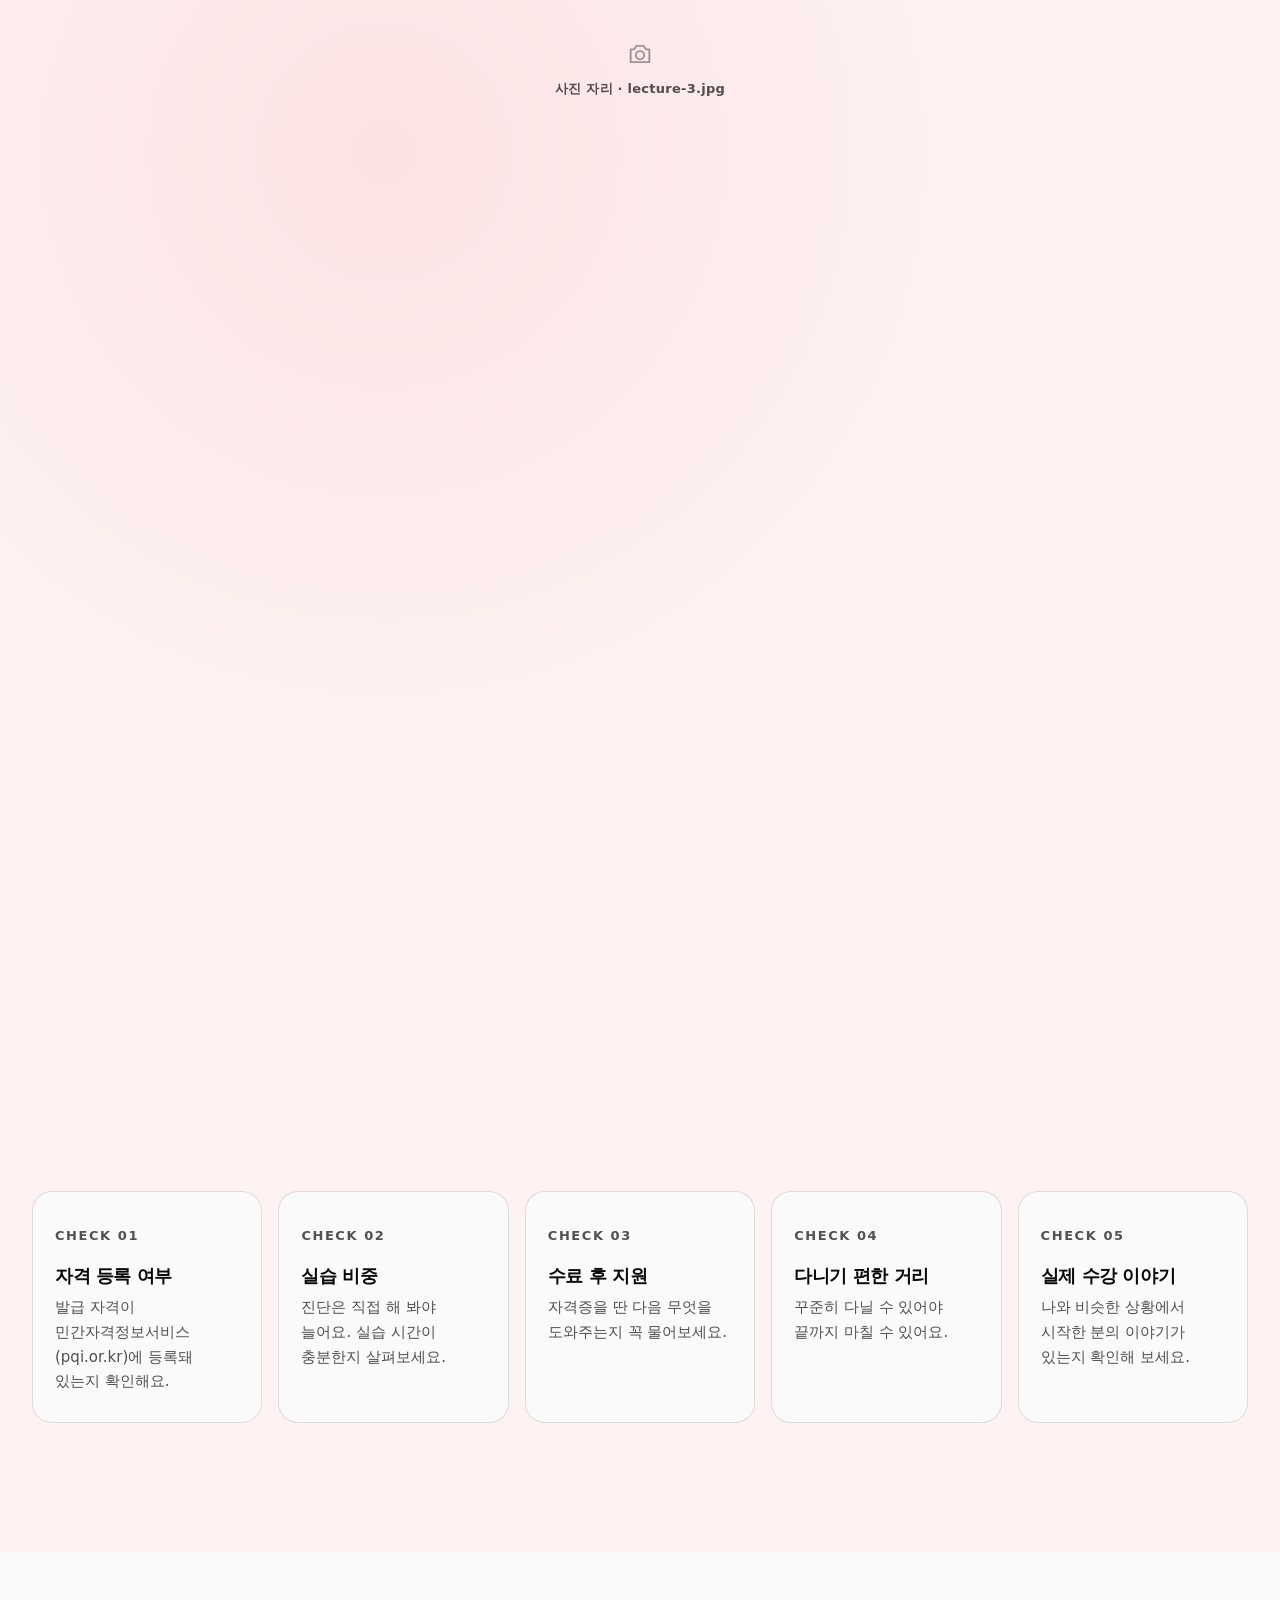
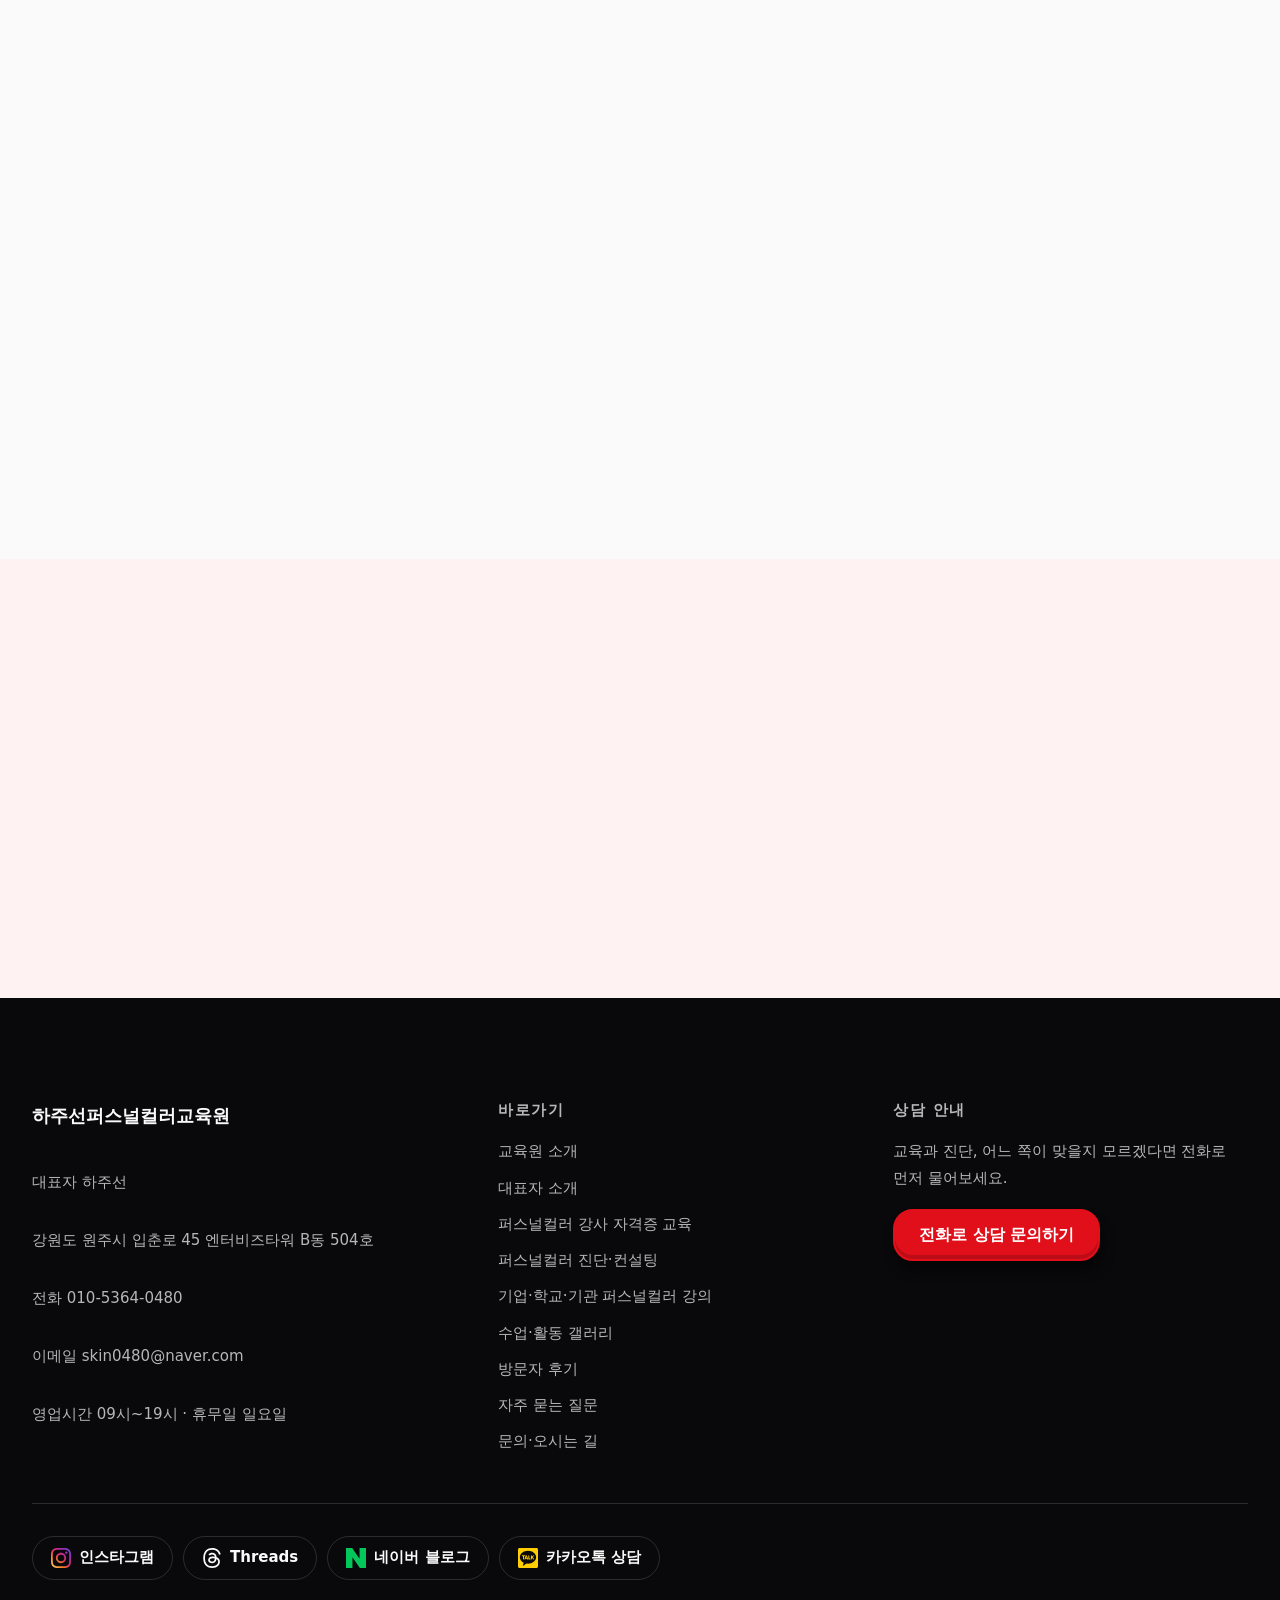
==== commit 763ae5b5: "첫 화면 앞쪽에 방문자 후기·최근 소식 추가, 메뉴 순서 변경(홈-교육·진단-후기-소식-…) Co-Authored-By: Claude Opus 5.5 <noreply@anthrop" ====
--- a/index.html
+++ b/index.html
@@ -90,11 +90,11 @@
     </a>
     <nav id="site-nav" class="nav" aria-label="주 메뉴">
       <a href="index.html" aria-current="page">홈</a>
+      <a href="services.html">교육·진단</a>
+      <a href="reviews.html">후기</a>
       <a href="about.html">교육원 소개</a>
       <a href="expert.html">대표자 소개</a>
-      <a href="services.html">교육·진단</a>
       <a href="gallery.html">갤러리</a>
-      <a href="reviews.html">후기</a>
       <a href="faq.html">자주 묻는 질문</a>
       <a href="contact.html">오시는 길</a>
     </nav>
@@ -277,6 +277,35 @@
     </div>
   </section>
 
+  <!-- 3-1. 방문자 후기 미리보기 -->
+  <section class="section section--tint" aria-labelledby="home-reviews-title">
+    <div class="wrap">
+      <div class="section-head reveal">
+        <p class="overline">Reviews</p>
+        <h2 id="home-reviews-title">진단받은 분들이 남긴 <span class="accent-word">진짜 후기</span></h2>
+        <p>네이버 플레이스에 직접 남겨 주신 후기 중 일부예요.</p>
+      </div>
+      <div class="rev-grid rev-grid--home">
+        <figure class="rev reveal"><span class="rev__tag">퍼스널컬러 진단 · 파우치 진단</span><blockquote><p>평소에 어떤 색이 어울리는지 늘 고민이었는데, 천 하나하나 대보시면서 얼굴빛이 어떻게 바뀌는지 세심하게 설명해 주셔서 바로 납득했습니다! 제 퍼스널컬러는 여름 쿨 뮤트로 나왔는데, 추천해 주신 메이크업 제품이랑 스타일링 팁이 정말 유용해요. 파우치 진단까지 꼼꼼하게 해주셔서 앞으로 쇼핑할 때 실패 확률이 확 줄 것 같습니다. 친절하고 전문적인 상담 감사드려요!</p></blockquote><figcaption>네이버 플레이스 방문자 후기 · 2026.6</figcaption></figure>
+        <figure class="rev reveal"><span class="rev__tag">1:1 진단</span><blockquote><p>이제 내 퍼스널컬러는 알아야겠다하고 몇일 알아보다가 체형까지 봐주신다고 해서 나름 큰 맘먹고 예약했는데 정말 대만족했어요! 1:1로 예약해서 어색하면 어떡하지부터 별 걱정을 다했는데 걱정이 무색할 정도로 저보다 제 퍼스널컬러를 진심으로 봐주셔서 감사했어요ㅎㅎ 아예 무지한 상태로 갔는데 너무 친절하게 설명해주시고 립도 내 얼굴에 바르며 비교도 하니 이해가 더 잘됐던것 같아요! 친구들 원주오면 한명씩 데리고 가야겠어요ㅎㅎ 오늘 수고많으셨습니다~ 감사합니다~</p></blockquote><figcaption>네이버 플레이스 방문자 후기 · 2026.5</figcaption></figure>
+        <figure class="rev reveal"><span class="rev__tag">모녀 진단</span><blockquote><p>딸과 함께 퍼스널컬러 진단을 받고 왔어요. 처음부터 끝까지 정말 친절하게 상담해 주셔서 편안한 분위기에서 받을 수 있었습니다. 단순히 컬러만 알려주시는 게 아니라, 왜 이 색이 어울리는지와 어떤 색은 피하면 좋은지까지 꼼꼼하게 설명해 주셔서 이해가 잘 됐어요.</p><p>…</p><p>퍼스널컬러 고민하시는 분들께 정말 추천드려요. 친절하고 꼼꼼한 상담 감사했습니다 😊</p></blockquote><figcaption>네이버 플레이스 방문자 후기 · 2026.2</figcaption></figure>
+      </div>
+      <p class="rev-more reveal"><a class="btn btn-ghost" href="reviews.html">후기 전체 보기 →</a></p>
+    </div>
+  </section>
+
+  <!-- 3-1b. 최근 소식 (build_site.js가 최신 글 3개로 채움) -->
+  <section class="section" aria-labelledby="home-news-title">
+    <div class="wrap">
+      <div class="section-head reveal">
+        <p class="overline">News</p>
+        <h2 id="home-news-title">하주선퍼스널컬러 <span class="accent-word">최근 소식</span></h2>
+      </div>
+      <!--HOME_NEWS-->
+      <p class="rev-more reveal"><a class="btn btn-ghost" href="news.html">소식 전체 보기 →</a></p>
+    </div>
+  </section>
+
   <!-- 3-2. 대형 이미지 ① — 학교 교실 수업 -->
   <section class="ph band" aria-label="강의 현장">
     <img src="images/lecture-4.jpg" alt="하주선 대표가 강당에서 성인 수강생들에게 퍼스널컬러 강의를 하는 모습" loading="lazy" data-zoom="1.1" style="transform:scale(1.1);object-position:60% 35%" onerror="this.parentNode.classList.add('is-empty')">
--- a/style.css
+++ b/style.css
@@ -905,3 +905,5 @@
 .rev blockquote p + p { margin-top: 10px; }
 .rev figcaption { margin-top: 16px; font-size: 13px; color: var(--muted, #71717a); }
 .rev-more { margin-top: 16px; text-align: center; }
+.rev-grid--home { columns: 3 300px; }
+.news-card h3 { font-size: 19px; line-height: 1.4; margin: 6px 0 8px; }
